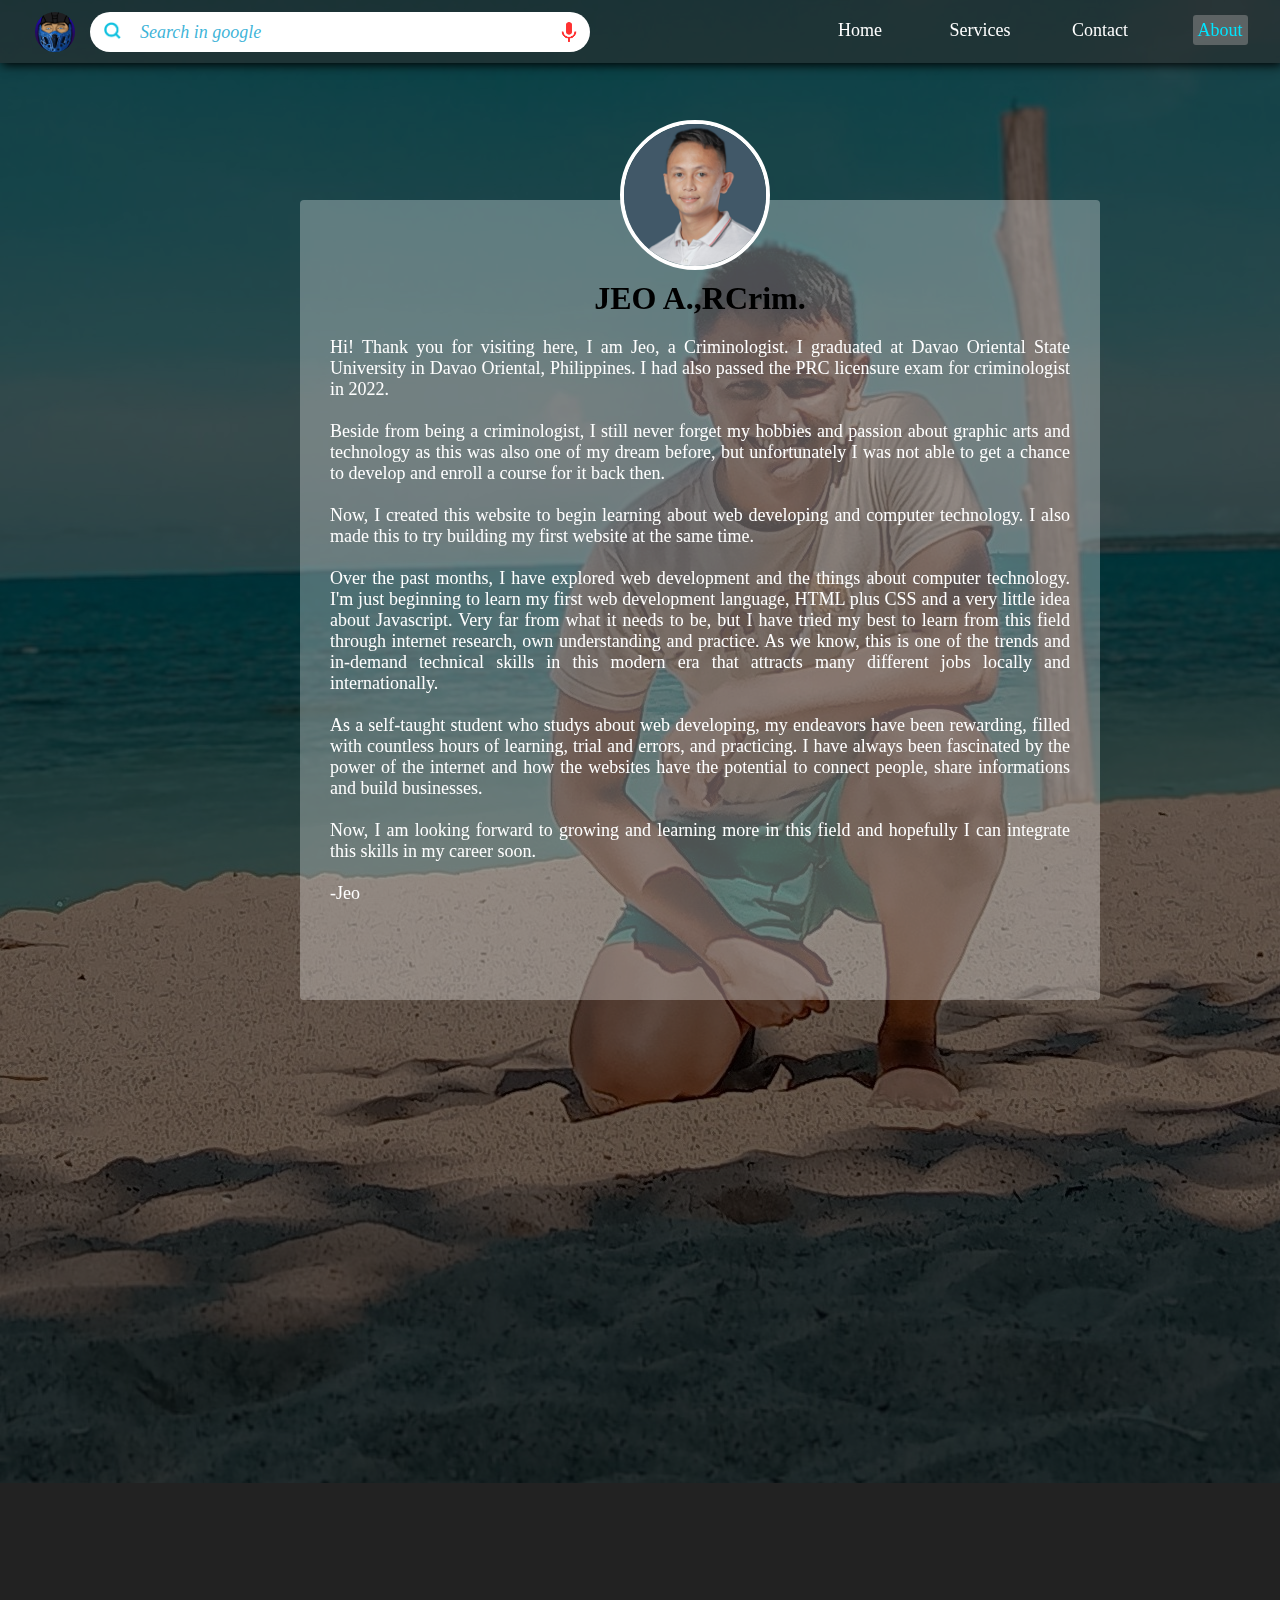
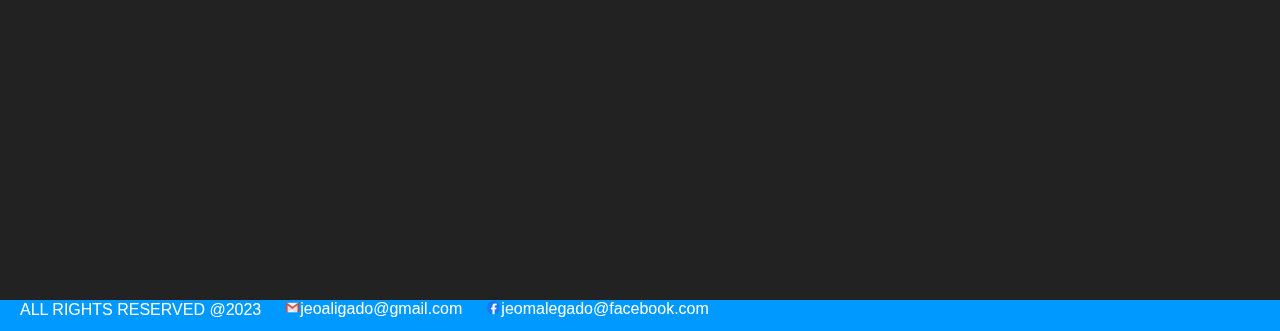
==== about.html @ e6e75213 "Update about.html" ====
<!DOCTYPE html>
<html lang="en-US">
  <head>
    <meta charset="UTF-8">
    <meta name="viewport" content="width=device-width, initial-scale=1.0">
    <link rel="shortcut icon" type="x-icon" href="images/image.jpg">
		<title>JTECH ABOUT ME</title>
		<link rel="stylesheet" href="home.css">
  </head>

  <body>

		<img src="images/life.jpg" class="life">

		<header>

			<nav class="menu-bar">
				<ul>
	
					<li><a href="index.html">Home</a></li>
	
					<li><a href="#">Services</a>
						<div class="sub-menu-1">
							<ul>
								<li><a href="services1.html">COMPUTER SOFTWARE</a></li>
								<li><a href="services2.html">GRAPHIC DESIGN</a></li>
							</ul>
						</div>
					</li>
	
					<li><a href="#">Contact</a>
						<div class="sub-menu-2">
							<ul>
								<li><a href="https://mail.google.com/mail/u/0/#inbox?compose=DmwnWrRpclWcKRrTxqCfWpdjZSNBJkvrHqzbWdTNhbMmDcPJSkVhptGjtJBCdbhfcXjclWbwxVpB" target="_blank" onclick="alert ('You are about to exit the site, Continue?')"><img src="images/gmail.png" class="gmail">Gmail</a></li>
								<li><a href="https://www.facebook.com/jeo.malegado" target="_blank" style="color: rgb(17, 17, 239); font-weight: 300;" onclick="alert ('You are about to exit the site, Continue?')"><img src="images/fb.png" class="fb">facebook</a></li>
							</ul>
						</div>
					</li>
	
					<li><a class="active" href="#">About</a></li>
	
				</ul>
	
			</nav>
	
			<div class="side-bar">

				<ul>
  
					<li><a href="index.html">Home</a></li>

					<li><a href="services1.html">COMPUTER SOFTWARE</a></li>
	
					<li><a href="services2.html">GRAPHIC DESIGN</a></li>
	
					<li><a class="active">About</a></li>

					<li><a href="https://mail.google.com/mail/u/0/#inbox?compose=DmwnWrRpclWcKRrTxqCfWpdjZSNBJkvrHqzbWdTNhbMmDcPJSkVhptGjtJBCdbhfcXjclWbwxVpB" target="_blank" onclick="alert ('You are about to exit the site, Continue?')" style="display: inline-flex;"><img src="images/gmail.png" class="gmail">Gmail</a></li>

					<li><a href="https://www.facebook.com/jeo.malegado" target="_blank" onclick="alert ('You are about to exit the site, Continue?')" style="display: inline-flex;"><img src="images/fb.png" class="fb">facebook<a></li>
	
				</ul>

				
			</div>
			<img src="images/menu.png" class="click">
		
			<img src="images/image.jpg" class="logo">
				
			<form action="https://www.google.com/search" method="get" id="search-form" target="_blank">
			<div>
				<input class="search-bar" name="q" type="text" placeholder="Search in google" id="search-input"></input>
				<button type="submit" class="search"><img src="images/search.png" class="search-icon"></button>			
			</div>
				<img src="images/voice.png" class="voice" onclick="startDictation()">
			</form>
	
		</header>

      <div class="body">

					<div class="about">
						<img src="images/jeo.jpg" class="jeo">
						<h1 class="nname">JEO A.,RCrim.</h1>
							<p class="about-me"> Hi! Thank you for visiting here, I am Jeo, a Criminologist. I graduated at Davao Oriental State University in Davao Oriental, Philippines. I had also passed the PRC licensure exam for criminologist in 2022.<br>
							<br>
							Beside from being a criminologist, I still never forget my hobbies and passion about graphic arts and technology as this was also one of my dream before, but unfortunately I was not able to get a chance to develop and enroll a course for it back then.<br>
							<br>
							Now, I created this website to begin learning about web developing and computer technology. I also made this to try building my first website at the same time.<br>
							<br>
							Over the past months, I have explored web development and the things about computer technology. I'm just beginning to learn my first web development language, HTML plus CSS and a very little idea about Javascript. Very far from what it needs to be, but I have tried my best to learn from this field through internet research, own understanding and practice. As we know, this is one of the trends and in-demand technical skills in this modern era that attracts many different jobs locally and internationally.<br>
							<br>
							As a self-taught student who studys about web developing, my endeavors have been rewarding, filled with countless hours of learning, trial and errors, and practicing. I have always been fascinated by the power of the internet and how the websites have the potential to connect people, share informations and build businesses.<br>
							<br> 
							Now, I am looking forward to growing and learning more in this field and hopefully I can integrate this skills in my career soon. 
							<br>
							<br>
							 -Jeo
							</p>
					</div>

			</div>

			<div class="footer3">
				<p>ALL RIGHTS RESERVED @2023</p> <p><img src="images/gmail.png" class="fimage">jeoaligado@gmail.com</p> <p><img src="images/fb.png" class="fimage">jeomalegado@facebook.com</p>
			</div>

  </body>

	<script src="voice.js"></script>
	<script src="sidebar.js"></script>
	<script src="calendar.js"></script>


</html>
---- home.css ----
*
{

    padding: 0;
    margin: 0;
    font-family: outfit, century gothic, normal;
    font-weight: lighter;
    box-sizing:border-box;
    text-decoration: none;
    list-style: none;
}

@keyframes slide {
    0% {
        transform: translateY(-100%);
    }
}


body {
    background: rgb(34, 34, 34);
    width: 100%;
    height: 100%;

}

.header {
    filter: brightness(75%);
    position: absolute;
    top: 0;
    width: 100%;
    z-index: -1;
}

.body {
    display: block;
    margin-top:0px;
    width: 100%;
    height: 100vh;
    animation: slide 1s ease;

}


.logo {
    position: fixed;
    top: 0;
    left: 0;
    width: 40px;
    border-radius: 24px;
    margin-left: 35px;
    margin-top: 12px;
    z-index: 3;
}

.logo:hover {
    box-shadow: 1px 1px 8px 3px rgb(255, 255, 255);
}


.menu {
    position: fixed;
    top: 0;
    right: 0;
    width: 25px;
    margin-right: 35px;
    margin-top: 19px;
    border-radius: 2px;
    z-index: 3;
}

.menu:hover {
    background-color: rgba(190, 189, 189, 0.5);
}

.menu-bar {
    position: fixed;
    display:flex;
    top: 0;
    width: 100%;
    background-color: rgba(44, 44, 44, 0.6);
    font-size: 18px;
    text-align: center;
    box-shadow: 2px 2px 10px black;
    z-index: 2;
}

.search-bar {
    position: fixed;
    top: 0;
    right: 0;
    left: 0;
    font-family:arial;
    font-size: 18px;
    color: black;
    margin-top:12px;
    margin-left:90px;
    padding-left: 50px;
    height: 40px;
    width: 500px;
    border-radius: 25px;
    border-width: 0px;
    outline: none;
    z-index: 3;
}

.search-bar:hover {
    background-color: rgb(246, 244, 243);
}

.search-bar::placeholder {
    color:rgba(7, 159, 206, 0.8);
    font-family: Outfit;
    font-weight: 300;
    font-style: italic;
    margin-left: 0px;
}

.search-icon {
    width: 20px;
    border-radius: 25px;
    top: 0;
    left: 0;
    background-color: transparent;

}

.search {
    position: fixed;
    top: 0;
    margin-top: 15px;
    margin-left: 95px;
    padding-top: 2px;
    width: 35px;
    height: 34px;
    background-color: transparent;
    border-radius: 18px;
    outline: none;
    border: none;
    text-align: center;
    font-size: 18px;
    cursor: pointer;
    z-index: 3;
}

.search:hover {
    background-color: rgba(190, 189, 189, 0.5)
}

.voice {
    width: 32px;
    padding: 5px;
    border-radius: 25px;
    position: fixed;
    margin-left: 553px;
    top: 0;
    margin-top: 16.2px;
    z-index: 3;

}

.voice:hover { 
    background-color: rgba(190, 189, 189, 0.5)

}

.menu-bar ul {
    float: left;
    display: inline-flex;
    list-style: none;
    margin-left: 800px;
    height: 63px;
}

.menu-bar ul li { 
    width: 120px;
    height: auto;
    margin-top: 15px;
    padding: 5px;
}

.menu-bar ul li a {
    text-decoration: none;
    color: white;
    font-size: 18px;
    font-weight: 200;
}

.menu-bar ul li a:hover {
    color:rgb(0, 229, 255);
    background-color: rgba(146, 146, 146, .5);
    padding: 5px;
    border-radius: 3px;
}

.menu-bar ul li .active {
    color:rgb(0, 229, 255);
    background-color: rgba(146, 146, 146, .5);
    padding: 5px;
    cursor: pointer;
    border-radius: 3px;
}

.gmail {
    width: 20px;
    border-radius: 5px;
}

.fb {
    width: 20px;
    border-radius: 5px;
}

.reminder {
    font-weight: 300;
    color: red;
    margin-left: 50px;
}

.sub-menu-1 ul {
    background-color: rgb(0, 153, 255);
    margin: 20px;
    box-sizing: border-box;
    border-radius: 2px;
    box-shadow: 2px 2px 8px black;
    font-weight:lighter;
    display: none;
}

.sub-menu-1 ul li{
    margin: 5px;
}

.sub-menu-1 ul li a{
    font-size: 14px;
}

.menu-bar ul li:hover .sub-menu-1 {
    display: block;
    position: absolute;
}

.menu-bar ul li:hover .sub-menu-1 ul {
    display: block;
    height: 90px;
    width: 210px;
}

.menu-bar ul li:hover .sub-menu-1 ul li {
    text-align: left;
    color: black;
    width: fit-content;
    font-weight: 300;
}

.sub-menu-2 ul {
    background-color: rgb(0, 153, 255);
    margin: 20px;
    box-sizing: border-box;
    border-radius: 2px;
    box-shadow: 2px 2px 8px black;
    font-weight:lighter;
    display: none;

}

.sub-menu-2 ul li{
    margin: 5px;
}

.sub-menu-2 ul li a{
    font-size: 14px;
}

.menu-bar ul li:hover .sub-menu-2 {
    display: block;
    position: absolute;
}

.menu-bar ul li:hover .sub-menu-2 ul {
    display: block;
    height: 90px;
    width: 120px;
}

.menu-bar ul li:hover .sub-menu-2 ul li {
    text-align: left;
    color: black;
    width: 120px;
    font-weight: 300;
}

.menu-bar ul li:hover .sub-menu-2 ul li a {
    display: inline-flex;
    margin: 0;
    padding-top: 0;

}

.first {
    display:block;
    width: fit-content;
    left: 0;
    right: 0;
    margin-top: 240px;
    margin-left: 40px;
    align-items: center;
}

.welcome-text {
    color: rgb(0, 243, 251);
    font-size: 40px;
    text-align: center;
    text-decoration: double;
    font-weight: 800;
    font-family: Outfit;
    animation: slide 1s ease;
    margin-top: 160px;
    margin-bottom: 50px;
    z-index: 1;
}


.ads {
    background-color: rgba(151, 148, 148, 0.3);
    height: 600px;
    width: 600px;
    border-radius: 4px;
    margin-left: 40px;
    margin-right: 10px;
    margin-top: 10px;
    margin-bottom: 10px;
}

.ads:hover {
    box-shadow: 2px 2px 11px;
}

.hi {
    color:white;
    font-size: 18px;
    margin-top: 50px;
    margin-bottom: 30px;
    margin-left: 30px;
    margin-right: 30px;
    text-align: justify;
    cursor: pointer;

}

.about {
    display: block;
    background-color: rgba(255, 255, 255, 0.3);
    height: 800px;
    width: 800px;
    border-radius: 4px;
    margin-left: 300px;
    margin-right: 10px;
    margin-top: 200px;
    margin-bottom: 200px;
    padding-bottom: 100px;
    text-align: justify;
}

.about:hover {
    box-shadow: 2px 2px 11px black;
}

.about-me {
    color:white;
    font-size: 18px;
    cursor: pointer;
    padding-top: 20px;
    padding-left: 30px;
    padding-right: 30px;
    padding-bottom: 50px;

}

.jeo {
    position: absolute;
    display: block;
    width:150px;
    border: solid rgb(255, 255, 255);
    border-width: 4px;
    border-radius: 75px;
    top: 120px;
    left: 620px;
    z-index: 1;

}

.life {
    position: fixed;
    filter: brightness(40%);
    z-index: -1;
    top: 0;
}

.crim {
    position: fixed;
    filter: brightness(40%);
    z-index: -1;
    top: 0;
}

.nname {
    text-align:center;
    padding-top: 80px;
    font-family: century gothic;
    font-weight: 600;
    color: rgb(0, 0, 0);
}


.tutorial1 {
    display: inline-block;
    width: 620px;
    height: 50px;
    color: rgb(255, 255, 255);
    background-color: rgb(16, 82, 223);
    text-align: center;
    font-size: 20px;
    font-family: agency fb;
    padding: 10px;
    border-radius: 5px;
    border: none;
    margin: 10px;
    box-shadow: 5px 5px 10px black;
    z-index: 2;
    cursor: pointer;
}


.tutorial2 {
    display: inline-block;
    width: 620px;
    height: 50px;
    color: rgb(255, 255, 255);
    background-color: rgb(0, 243, 251);
    text-align: center;
    font-size: 20px;
    font-family: agency fb;
    padding: 10px;
    border-radius: 5px;
    border: none;
    margin: 10px;
    box-shadow: 5px 5px 10px black;
    z-index: 2;
    cursor: pointer;
}

.tutorial1:hover {
    background-color: rgb(206, 235, 255);
    color: black;
    border-style: solid;
    border-width: 2px;
    border-color: rgb(16, 82, 223);
    font-weight: bold;
}

.tutorial2:hover {
    background-color: rgb(206, 235, 255);
    color: black;
    border-style: solid;
    border-width: 2px;
    border-color: rgb(0, 153, 255);
    font-weight: bold;
}

.csr {
    width: 500px;
    height: 50px;
    color: rgb(49, 49, 49);
    background-color: rgb(7, 159, 206);
    text-align: center;
    font-size: 20px;
    font-family: agency fb;
    padding: 10px;
    border-radius: 5px;
    border: none;
    margin-left: 200px;
    margin-top: 10px;
    box-shadow: 5px 5px 10px;
    cursor:text;
}

.csr:hover {
    font-weight: bold;
}

input[type=radio]{
    display: none;  
}


.graphic {
    width: 500px;
    height: 50px;
    color: rgb(49, 49, 49);
    background-color: rgb(7, 159, 206);
    text-align: center;
    font-size: 20px;
    font-family: agency fb;
    padding: 10px;
    border-radius: 5px;
    border: none;
    margin-left: 200px;
    margin-top: 10px;
    box-shadow: 5px 5px 10px;
    cursor:text;
}

.graphic:hover {
    font-weight: bold;
}

.victor {
    width: 200px;
    margin-top: 10px;
    margin-left: 200px;
    border-radius: 5px;
}

.accordion {
    margin-left:150px;
    width: 600px;
    margin-bottom: 100px;
}

.accordion li{
    list-style: none;
    width: 600px;
    margin: 20px;
    padding: 10px;
    background-color: rgb(7, 159, 206);
    font-size:large;
    border-radius: 5px;
    overflow: hidden;
    transform: slide 1s ease;
    box-shadow: 5px 5px 5px black;
}


.me {
    width: 200px;
    margin-left: 20px;
    border-radius: 10px;
    box-shadow: 5px 5px 5px black;
}

.accordion li label {
    display: flex;
    align-items: center ;
    padding: 10px;
    color: white;
    font-size: 20px;
    font-weight: 400;
    overflow: hidden;
    cursor:pointer;
}

label::before {
    content:'+';
    margin-right: 10px;
    font-size: 23px;

}


.polo {
    width: 300px;
    border-radius: 5px;
    margin-left: 100px;
    
}

.jersey {
    width: 300px;
    border-radius: 5px;
    margin-left: 100px;
}
.info {
    font-size: 18px;
}

.accordion .content {
    color: white;
    padding: 0 10px;
    line-height: 26px;
    max-height: 0;
    overflow: hidden;
    font-weight: 400;
    transition: max-height, padding 0.8s;
}

.accordion input[type=radio]:checked + label + .content {
    max-height: fit-content;
    padding: 10px 10px 10px;
    overflow: hidden;

}

.accordion input[type=radio]:checked + label::before{
    content: '-';
}

.form {
    background: rgba(16, 82, 223,0.3);
    font-family: outfit;
    font-size: 20px;
    color:white;
    display: flex;
    width: 500px;
    height: 350px;
    align-items: center;
    margin-left: 30px;
    margin-top: 20px;
    border-radius: 10px;
    align-items: center;

  }
  
  .input1 {
    background: none;
    font-size: 18px;
    color:white;
    font-weight: 300;
    border: solid white;
    border-width: 1px;
    outline: none;
    padding: 10px;
    height: 40px;
    width: 300px;
    margin-top: 20px;
    margin-left: 100px;
    border-radius: 20px;
  }

  .input1::placeholder {
    color: black;
}

  .input2 {
    background: none;
    font-size: 18px;
    color:white;
    font-weight: 300;
    border: solid white;
    border-width: 1px;
    outline: none;
    padding: 10px;
    height: 40px;
    width: 300px;
    font-size: 18px;
    margin-top: 10px;
    margin-left: 100px;
    border-radius: 20px;
  }
  
  .input2::placeholder {
    color: black;
}

  .input3 {
    background: none;
    font-size: 18px;
    color:white;
    font-weight: 300;
    border: solid white;
    border-width: 1px;
    outline: none;
    padding: 10px;
    height: 40px;
    width: 300px;
    font-size: 18px;
    margin-top: 10px;
    margin-left: 100px;
    border-radius: 20px;
  }
  
  .input3::placeholder {
    color: black;
}

  .input4 {
    background: none;
    font-size: 18px;
    color:white;
    font-weight: 300;
    border: solid white;
    border-width: 1px;
    outline: none;
    padding: 10px;
    height: 50px;
    width: 300px;
    font-size: 18px;
    margin-top: 10px;
    margin-left: 100px;
    border-radius: 10px;
  }

  .input4::placeholder {
    color: black;
}

  .button {
    background: rgb(1, 32, 97);
    font-size: 18px;
    color: white;
    font-weight: 300;
    border:none;
    outline: none;
    height: 40px;
    width: 100px;
    cursor: pointer;
    margin-top: 10px;
    margin-left: 100px;
    border: none;
    border-radius: 21px;
    box-shadow: 5px 5px 5px black;
  }
  
.input1::placeholder {
    color: black;
}

.third {
    margin-bottom: 500px;
}

.socmed {
    display: inline-flex;
    position: absolute;
    bottom: 0;
    font-size: 20px;
    margin-bottom: 20px;
    margin-left: 150px;
    height: fit-content;

}

.socmed p {
    color: white;
    font-family: outfit;
    font-weight: 500;
    margin-left: 50px;
}

.socmed2 {
    display: inline-flex;
    position: absolute;
    font-size: 20px;
    margin-left: 50px;
    color: white;

}

.socmed3 {
    display: none;
}

.socmed3 p{
    display: none;
}

p .fbimage {
    width: 30px;
    height: 30px;
} 

p .gimage {
    width: 30px;
    height: 30px;
} 


.footer1 {
    position: static;
    margin-top: 400px;
    background-color: rgb(0, 153, 255);
    width: 100%;
    color: white;
    z-index: 3;
}

.footer2 {
    position: static;
    margin-top: 600px;
    background-color: rgb(0, 153, 255);
    width: 100%;
    color: white;
    z-index: 3;
}

.footer3 {
    position: static;
    margin-top: 800px;
    background-color: rgb(0, 153, 255);
    width: 100%;
    color: white;
    z-index: 3;
}

.footer1 p {
    height: 30px;
    font-family: arial;
    display: inline-flex;
    margin-left: 20px;
}

.footer2 p {
    height: 30px;
    font-family: arial;
    display: inline-flex;
    margin-left: 20px;
}

.footer3 p {
    height: 30px;
    font-family: arial;
    display: inline-flex;
    margin-left: 20px;
}

.fimage {
    width: 15px;
    height: 15px;
}

.date {
    position: static;
    top: 0;
    margin-left: 950px;
    margin-top: 30px;
    width: 300px;
    height: 300px;
    background-color: white;
    display: block;
    align-items: center;
    color: black;
    border-radius: 10px;
    box-shadow: 1px 1px 11px;
    z-index:1;

}

.top, .down {
    width: 100%;
    display: flex;
    align-items: center;
    justify-content: center;

}

.top {
    height: 100%;
    background-color: rgb(8, 255, 33);
    border-top-left-radius: 10px;
    border-top-right-radius: 10px;
}

.down {
    height: 100%;
    font-size: 40px;

}

.click {
    display: none;
    width: 30px;
    position: fixed;
    top: 0;
    right: 0;
    margin-top: 16px;
    margin-right: 15px;
    cursor: pointer;
    border-radius: 5px;
    z-index: 3;
    
}

.click:hover {
    background-color: rgba(190, 189, 189, 0.5)
}


.side-bar {
    display: flex;
    flex-direction: column;
    width: 180px;
    height: 100%;
    margin-top: 63px;
    background-color: rgba(129, 127, 127, 0.5);
    color: white;
    padding: 20px;
    position: fixed;
    top: 0;
    right: -185px;
    z-index: 2;
    transition: right 0.5s ease-in-out;
  }

  .side-bar ul {
    text-align: center;
  }

  .side-bar ul li {
    list-style: none;
    text-align: center;
    box-sizing: border-box;
    background-color: rgb(0, 94, 255);
    padding: 5px;
    margin: 5px;
    border-radius: 5px;
  }

  .side-bar ul li:hover {
    box-shadow: 1px 1px 12px rgb(0, 0, 0);
    background-color: rgb(1, 67, 180);

}

  .side-bar ul li a {
    display: block;
    list-style: none;
    text-decoration: none;
    color: white;
    margin-top: 5px;
    margin-bottom: 5px;
    margin-left: 10px;
    margin-right: 10px;
    font-size: 16px;

  }

  .side-bar ul li .active {
    background: none;
  }




@media screen and (max-width:800px) {

@keyframes slide {
    0% {
        transform: translateY(-100%);
    }
}

*
{

    padding: 0;
    margin: 0;
    font-family: outfi;
    font-weight: lighter;
    box-sizing:border-box;
    text-decoration: none;
    list-style: none;
}

body {
    background-color: rgb(34, 34, 34);
    background-size: cover;
    color: white;
    max-width: 100%;
    max-height: 100%

}

.body {
    top: 0;
    margin-top: 90px;
    margin-bottom: 0px;
    width: 100%;
    height: 100vh;
    animation: slide 1s ease;

}

.logo {
    position: fixed;
    top: 0;
    left: 0;
    width: 30px;
    border-radius: 16px;
    margin-left: 8px;
    margin-top: 14px;
    z-index: 3;
}

.logo:hover {
    box-shadow: 1px 1px 8px 3px rgb(255, 255, 255);
}


.menu {
    position: fixed;
    top: 0;
    right: 0;
    right: 0;
    width: 25px;
    margin-right: 35px;
    margin-top: 19px;
    border-radius: 2px;
    z-index: 3;
}

.menu:hover {
    background-color: rgba(0, 0, 0, 0.5);
}

.menu-bar {
    top: 0;
    height: 60px;
    position: fixed;
    display:flex;
    width:100%;
    background-color: rgba(44, 44, 44, 0.6);
    font-size: 18px;
    text-align: center;
    box-shadow: 2px 2px 10px black;
    z-index: 3;
}

.search-bar {
    position: fixed;
    top: 0;
    right: 0;
    left: 0;
    font-family:arial;
    font-size: 16px;
    color: black;
    margin-top:12px;
    margin-left:45px;
    padding-left: 30px;
    height: 35px;
    width: 170px;
    border-radius: 25px;
    border-width: 0px;
    outline: none;
    transform: width(100px);
    z-index: 3;
}

.search-bar:hover {
    background-color: rgb(246, 244, 243);
}

.search-bar::placeholder {
    color:rgba(7, 159, 206, 0.8);
    font-family: Outfit;
    font-weight: 300;
    font-style: italic;
    font-size: 16px;
    margin-left: 0px;
}

.search-icon {
    width: 20px;
    border-radius: 25px;
    top: 0;
    left: 0;
    background-color: transparent;

}

.search {
    position: fixed;
    top: 0;
    margin-top: 12.5px;
    margin-left: 48px;
    padding-top: 2px;
    width: 32px;
    background-color: transparent;
    border-radius: 25px;
    outline: none;
    border: none;
    text-align: center;
    font-size: 18px;
    cursor: pointer;
    z-index: 3;
}

.search:hover {
    background-color: rgba(190, 189, 189, 0.5)
}

.voice {
    width: 32px;
    padding: 5px;
    border-radius: 25px;
    position: fixed;
    margin-left: 220px;
    top: 0;
    margin-top: 14.2px;
    z-index: 3;

}

.voice:hover { 
    background-color: rgba(190, 189, 189, 0.5)

}

.menu-bar ul {
    float: left;
    list-style: none;
    margin-left: 120px;
    height: 63px;
}

.menu-bar ul li { 
    width: 20px;
    height:auto;
    margin: 10px;
    padding: 10px;
}

.menu-bar ul li a {
    display: none;
}

.menu-bar ul li a:hover {
    color:rgb(0, 229, 255);
    background-color: rgba(146, 146, 146, .5);
    padding: 5px;
    border-radius: 3px;
}

li .active {
    font-weight: 300;
    font-size: 16px;
    background: none;
    color: rgba(128, 128, 128, .5 );
    padding:5px;
    border-radius: 3px;
}

.gmail {
    width: 20px;
    border-radius: 5px;
}

.fb {
    width: 20px;
    border-radius: 5px;
}


.header {
    filter: brightness(75%);
    position: absolute;
    top: 0;
    right: 0;
    height: 300px;
    z-index: -1;
}

.welcome-text {
    color: rgb(0, 243, 251);
    font-size: 20px;
    text-align: center;
    text-decoration: double;
    font-weight: 800;
    font-family: century gothic;
    animation: slide 1s ease;
    top: 0;
    margin-top: 60px;
    margin-bottom: 0px;
    z-index: 1;
}


.about {
    display: block;
    background-color: rgba(255, 255, 255, 0.3);
    height: 1300px;
    border-radius: 4px;
    left: 0;
    right: 0;
    margin-left: 10px;
    margin-right: 10px;
    margin-top: 200px;
    margin-bottom: 100px;
    padding-bottom: 100px;
    text-align: justify;
}

.about:hover {
    box-shadow: 2px 2px 11px black;
}

.about-me {
    color:white;
    font-size: 14px;
    cursor: pointer;
    padding-top: 30px;
    padding-left: 30px;
    padding-right: 30px;
    padding-bottom: 50px;

}

.jeo {
    position: absolute;
    display: block;
    width:90px;
    border: solid rgb(255, 255, 255);
    border-width: 4px;
    border-radius: 45px;
    top: 150px;
    left: 50px;
    z-index: 1;

}

.life {
    position: fixed;
    filter: brightness(40%);
    z-index: -1;
    top: 0;
}

.life {
    position: fixed;
    filter: brightness(35%);
    z-index: -1;
    top: 0;
}

.nname {
    text-align:center;
    padding-top: 50px;
    font-family: outfit;
    font-size: 16px;
    font-weight: 600;
    color: rgb(0, 0, 0);
}



.first {
    display:block;
    left: 0;
    right: 0;
    margin: 10px auto;
    margin-top: 100px;
    align-items: center;
}


.tutorial1 {
    width: 120px;
    height: 50px;
    color: rgb(255, 255, 255);
    background-color: rgb(16, 82, 223);
    text-align: center;
    font-size: 12px;
    font-family: Outfit;
    font-weight: 300;
    padding: 10px;
    border-radius: 5px;
    border: none;
    margin: 5px;
    box-shadow: 5px 5px 10px black;
    cursor: pointer;
    z-index: 2;
}

.tutorial2 {
    width: 120px;
    height: 50px;
    color: rgb(255, 255, 255);
    background-color: rgb(0, 243, 251);
    text-align: center;
    font-size: 12px;
    font-family: Outfit;
    font-weight: 300;
    padding: 10px;
    border-radius: 5px;
    border: none;
    margin: 5px;
    box-shadow: 5px 5px 10px black;
    cursor: pointer;
    z-index: 2;
}

.tutorial1:hover {
    background-color: rgb(206, 235, 255);
    color: black;
    border-style: solid;
    border-width: 2px;
    border-color: rgb(16, 82, 223);
}

.tutorial2:hover {
    background-color: rgb(206, 235, 255);
    color: black;
    border-style: solid;
    border-width: 2px;
    border-color: rgb(0, 153, 255);
}


.csr {
    width: 500px;
    height: 50px;
    color: rgb(49, 49, 49);
    background-color: rgb(7, 159, 206);
    text-align: center;
    font-size: 20px;
    font-family: agency fb;
    padding: 10px;
    border-radius: 5px;
    border: none;
    margin-left: 200px;
    margin-top: 10px;
    box-shadow: 5px 5px 10px;
    cursor:text;
}

.csr:hover {
    font-weight: bold;
}

input[type=radio]{
    display: none;  
}


.graphic {
    width: 500px;
    height: 50px;
    color: rgb(49, 49, 49);
    background-color: rgb(7, 159, 206);
    text-align: center;
    font-size: 20px;
    font-family: agency fb;
    padding: 10px;
    border-radius: 5px;
    border: none;
    margin-left: 200px;
    margin-top: 10px;
    box-shadow: 5px 5px 10px;
    cursor:text;
}

.graphic:hover {
    font-weight: bold;
}

.victor {
    width: 200px;
    margin-top: 10px;
    margin-left: 200px;
    border-radius: 5px;
}

.accordion {
    margin-left:20px;
    width: 210px;
}

.accordion li{
    list-style: none;
    width: 215px;
    margin: 20px;
    padding: 10px;
    background-color: rgb(7, 159, 206);
    font-size:large;
    border-radius: 5px;
    overflow: hidden;
    box-shadow: 5px 5px 5px black;
}


.me {
    width: 100px;
    margin-left: 10px;
    border-radius: 10px;
    box-shadow: 5px 5px 5px black;
}

.accordion li label {
    display: flex;
    align-items: center ;
    padding: 10px;
    color: white;
    font-size: 18px;
    font-weight: 400;
    overflow: hidden;
    cursor:pointer;
}

label::before {
    content:'+';
    margin-right: 10px;
    font-size: 23px;

}


.polo {
    width: 100px;
    border-radius: 5px;
    margin-left: 10px;
    
}

.jersey {
    width: 100px;
    border-radius: 5px;
    margin-left: 10px;
}
.info {
    font-size: 18px;
}

.accordion .content {
    color: white;
    padding: 0 10px;
    line-height: 26px;
    max-height: 0;
    overflow: hidden;
    font-weight: 400;
    transform: max-height 0.5s;
}

.accordion input[type=radio]:checked + label + .content {
    max-height: fit-content;
    padding: 10px 10px 10px;
    overflow: hidden;

}

.accordion input[type=radio]:checked + label::before{
    content: '-';
}

.form {
    background: rgba(16, 82, 223,0.3);
    font-family: outfit;
    font-size: 18px;
    color:white;
    display: flex;
    width: 155px;
    height: 350px;
    align-items: center;
    margin-left: 5px;
    margin-top: 10px;
    border-radius: 10px;
    align-items: center;

  }
  
  .input1 {
    background: none;
    font-size: 16px;
    color:white;
    font-weight: 300;
    border: solid white;
    border-width: 1px;
    outline: none;
    padding: 10px;
    height: 40px;
    width: 130px;
    margin-top: 20px;
    margin-left: 10px;
    border-radius: 20px;
  }

  .input1::placeholder {
    color: black;
}

  .input2 {
    background: none;
    font-size: 16px;
    color:white;
    font-weight: 300;
    border: solid white;
    border-width: 1px;
    outline: none;
    padding: 10px;
    height: 40px;
    width: 130px;
    font-size: 18px;
    margin-top: 10px;
    margin-left: 10px;
    border-radius: 20px;
  }
  
  .input2::placeholder {
    color: black;
}

  .input3 {
    background: none;
    font-size: 16px;
    color:white;
    font-weight: 300;
    border: solid white;
    border-width: 1px;
    outline: none;
    padding: 10px;
    height: 40px;
    width: 130px;
    font-size: 18px;
    margin-top: 10px;
    margin-left: 10px;
    border-radius: 20px;
  }
  
  .input3::placeholder {
    color: black;
}

  .input4 {
    background: none;
    font-size: 16px;
    color:white;
    font-weight: 300;
    border: solid white;
    border-width: 1px;
    outline: none;
    padding: 10px;
    height: 50px;
    width: 130px;
    font-size: 18px;
    margin-top: 10px;
    margin-left: 10px;
    border-radius: 10px;
  }

  .input4::placeholder {
    color: black;
}

  .button {
    background: rgb(1, 32, 97);
    font-size: 16px;
    color: white;
    font-weight: 300;
    border:none;
    outline: none;
    height: 35px;
    width: 80px;
    cursor: pointer;
    margin-top: 10px;
    margin-left: 10px;
    border: none;
    border-radius: 21px;
    box-shadow: 5px 5px 10px black;
  }
  
.input1::placeholder {
    color: black;
}

.third {
    margin-bottom: 100px;
}

.fimage {
    width: 15px;
    height: 15px;
}

.date {
    margin-left: 10px;
    margin-right: 10px;
    margin-top: 430px;
    width: auto;
    top: 0;
    left: 0;
    right: 0;
    height: 280px;
    background-color: white;
    display: flex;
    position: absolute;
    align-items: center;
    color: black;
    border-radius: 10px;
    box-shadow: 1px 1px 11px;
    z-index: -1;

}

.socmed {
    display: inline-block;
    position: absolute;
    top: 0;
    left: 0;
    right: 0;
    font-size: x-small;
    margin-top: 380px;
    margin-left: 10px;
    margin-right: 10px;
    background-color: rgba(123, 123, 123, 0.6);
    border-radius: 3px;

}

.socmed p{
    display: flex;
    flex-direction: row;
    color: white;
    font-family: outfit;
    font-weight: 400;
    margin-left: 10px;
    height: fit-content;
}

p .fbimage {
    width: 15px;
    height: 15px;
} 

p .gimage {
    width: 15px;
    height: 15px;
} 

.socmed2 {
    display: inline-flex;
    position: absolute;
    font-size: x-small;
    left: 0;
    right:0;
    margin-left: 10px;
    margin-right: 10px;
    line-height: 10px;
    margin-top: 285px;
    top: 0;
    color: white;

}

.socmed3 {
    display: inline-flex;
    position: absolute;
    font-size: 14px;
    top: 0;
    left: 0;
    right:0;
    margin-left: 10px;
    margin-right: 10px;
    margin-top: 305px;
    height: 70px;
    color: white;
    background-color: rgba(123, 123, 123, 0.6);
    border-radius: 3px;

}

.socmed3 p{
    margin: 10px auto;
    left: 0;
    right: 0;
    font-weight: 400;

}


.click {
    display: flex;
    width: 30px;
    position: fixed;
    top: 0;
    left: 0;
    margin-left: 290px;
    margin-top: 16px;
    cursor: pointer;
    border-radius: 5px;
    z-index: 3;
    
}

.click:hover {
    background-color: rgba(190, 189, 189, 0.5)
}


.side-bar {
    display: flex;
    flex-direction: column;
    width:125px;
    height: 100%;
    margin-top: 60px;
    background-color: white;
    color: white;
    padding: 5px;
    position: fixed;
    top: 0;
    right: -125px;
    transition: right 0.5s ease-in-out;
    z-index: 2;
  }

  .side-bar ul {
    text-align: center;
  }

  .side-bar ul li {
    display: flex;
    flex-direction: column;
    list-style: none;
    text-align: center;
    box-sizing: border-box;
    background-color: transparent;
    border-radius: 0px;
    border-bottom: solid rgb(0, 136, 255);
    border-width: 1.5px;
    height: fit-content;
    margin: 0;
  }

  .side-bar ul li:hover {
    box-shadow: 1px 1px 10px rgb(0, 0, 0);
    background-color: rgb(0, 243, 251);
    border-width: 0;

}

.side-bar ul li a {
    display: inline-block;
    list-style: none;
    text-decoration: none;
    text-align: center;
    color: rgb(0, 0, 0);
    margin-top: 5px;
    font-size: 16px;
    font-weight: 400;

  }

  .side-bar ul li .active {
    font-weight: 500;
  }

  .footer1 {
    position: static;
    margin-top: 200px;
    background-color: rgb(0, 153, 255);
    width: 100%;
    color: white;
    z-index: 3;
    display: block;
}

.footer2 {
    position: static;
    margin-top: 500px;
    background-color: rgb(0, 153, 255);
    width: 100%;
    color: white;
    z-index: 3;
    display: block;
}

.footer3 {
    position: static;
    margin-top: 900px;
    background-color: rgb(0, 153, 255);
    width: 100%;
    color: white;
    z-index: 3;
    display: block;
}

.footer1 p {
    height: 30px;
    font-size: 16px;
    font-family: arial;
    text-align: left;
    margin-left: 5px;
}

.footer2 p {
    height: 30px;
    font-size: 16px;
    font-family: arial;
    text-align: left;
    margin-left: 5px;
}

.footer3 p {
    height: 30px;
    font-size: 16px;
    font-family: arial;
    text-align: left;
    margin-left: 5px;
}

}
*
{

    padding: 0;
    margin: 0;
    font-family: outfit;
    font-weight: lighter;
    box-sizing:border-box;
    text-decoration: none;
    list-style: none;
}

@keyframes slide {
    0% {
        transform: translateY(-100%);
    }
}


body {
    background: rgb(34, 34, 34);
    width: 100%;
    height: 100%;

}

.header {
    filter: brightness(75%);
    position: absolute;
    top: 0;
    width: 100%;
    z-index: -1;
}

.body {
    display: block;
    margin-top:0px;
    width: 100%;
    height: 100vh;
    animation: slide 1s ease;

}


.logo {
    position: fixed;
    top: 0;
    left: 0;
    width: 40px;
    border-radius: 24px;
    margin-left: 35px;
    margin-top: 12px;
    z-index: 3;
}

.logo:hover {
    box-shadow: 1px 1px 8px 3px rgb(255, 255, 255);
}


.menu {
    position: fixed;
    top: 0;
    right: 0;
    width: 25px;
    margin-right: 35px;
    margin-top: 19px;
    border-radius: 2px;
    z-index: 3;
}

.menu:hover {
    background-color: rgba(190, 189, 189, 0.5);
}

.menu-bar {
    position: fixed;
    display:flex;
    top: 0;
    width: 100%;
    background-color: rgba(44, 44, 44, 0.6);
    font-size: 18px;
    text-align: center;
    box-shadow: 2px 2px 10px black;
    z-index: 2;
}

.search-bar {
    position: fixed;
    top: 0;
    right: 0;
    left: 0;
    font-family:arial;
    font-size: 18px;
    color: black;
    margin-top:12px;
    margin-left:90px;
    padding-left: 50px;
    height: 40px;
    width: 500px;
    border-radius: 25px;
    border-width: 0px;
    outline: none;
    z-index: 3;
}

.search-bar:hover {
    background-color: rgb(246, 244, 243);
}

.search-bar::placeholder {
    color:rgba(7, 159, 206, 0.8);
    font-family: Outfit;
    font-weight: 300;
    font-style: italic;
    margin-left: 0px;
}

.search-icon {
    width: 20px;
    border-radius: 25px;
    top: 0;
    left: 0;
    background-color: transparent;

}

.search {
    position: fixed;
    top: 0;
    margin-top: 15px;
    margin-left: 95px;
    padding-top: 2px;
    width: 35px;
    height: 34px;
    background-color: transparent;
    border-radius: 18px;
    outline: none;
    border: none;
    text-align: center;
    font-size: 18px;
    cursor: pointer;
    z-index: 3;
}

.search:hover {
    background-color: rgba(190, 189, 189, 0.5)
}

.voice {
    width: 32px;
    padding: 5px;
    border-radius: 25px;
    position: fixed;
    margin-left: 553px;
    top: 0;
    margin-top: 16.2px;
    z-index: 3;

}

.voice:hover { 
    background-color: rgba(190, 189, 189, 0.5)

}

.menu-bar ul {
    float: left;
    display: inline-flex;
    list-style: none;
    margin-left: 800px;
    height: 63px;
}

.menu-bar ul li { 
    width: 120px;
    height: auto;
    margin-top: 15px;
    padding: 5px;
}

.menu-bar ul li a {
    text-decoration: none;
    color: white;
    font-size: 18px;
    font-weight: 200;
}

.menu-bar ul li a:hover {
    color:rgb(0, 229, 255);
    background-color: rgba(146, 146, 146, .5);
    padding: 5px;
    border-radius: 3px;
}

.menu-bar ul li .active {
    color:rgb(0, 229, 255);
    background-color: rgba(146, 146, 146, .5);
    padding: 5px;
    cursor: pointer;
    border-radius: 3px;
}

.gmail {
    width: 20px;
    border-radius: 5px;
}

.fb {
    width: 20px;
    border-radius: 5px;
}

.reminder {
    font-weight: 300;
    color: red;
    margin-left: 50px;
}

.sub-menu-1 ul {
    background-color: rgb(0, 153, 255);
    margin: 20px;
    box-sizing: border-box;
    border-radius: 2px;
    box-shadow: 2px 2px 8px black;
    font-weight:lighter;
    display: none;
}

.sub-menu-1 ul li{
    margin: 5px;
}

.sub-menu-1 ul li a{
    font-size: 14px;
}

.menu-bar ul li:hover .sub-menu-1 {
    display: block;
    position: absolute;
}

.menu-bar ul li:hover .sub-menu-1 ul {
    display: block;
    height: 90px;
    width: 210px;
}

.menu-bar ul li:hover .sub-menu-1 ul li {
    text-align: left;
    color: black;
    width: fit-content;
    font-weight: 300;
}

.sub-menu-2 ul {
    background-color: rgb(0, 153, 255);
    margin: 20px;
    box-sizing: border-box;
    border-radius: 2px;
    box-shadow: 2px 2px 8px black;
    font-weight:lighter;
    display: none;

}

.sub-menu-2 ul li{
    margin: 5px;
}

.sub-menu-2 ul li a{
    font-size: 14px;
}

.menu-bar ul li:hover .sub-menu-2 {
    display: block;
    position: absolute;
}

.menu-bar ul li:hover .sub-menu-2 ul {
    display: block;
    height: 90px;
    width: 120px;
}

.menu-bar ul li:hover .sub-menu-2 ul li {
    text-align: left;
    color: black;
    width: 120px;
    font-weight: 300;
}

.menu-bar ul li:hover .sub-menu-2 ul li a {
    display: inline-flex;
    margin: 0;
    padding-top: 0;

}

.first {
    display:block;
    width: fit-content;
    left: 0;
    right: 0;
    margin-top: 240px;
    margin-left: 40px;
    align-items: center;
}

.welcome-text {
    color: rgb(0, 243, 251);
    font-size: 40px;
    text-align: center;
    text-decoration: double;
    font-weight: 800;
    font-family: Outfit;
    animation: slide 1s ease;
    margin-top: 160px;
    margin-bottom: 50px;
    z-index: 1;
}


.ads {
    background-color: rgba(151, 148, 148, 0.3);
    height: 600px;
    width: 600px;
    border-radius: 4px;
    margin-left: 40px;
    margin-right: 10px;
    margin-top: 10px;
    margin-bottom: 10px;
}

.ads:hover {
    box-shadow: 2px 2px 11px;
}

.hi {
    color:white;
    font-size: 18px;
    margin-top: 50px;
    margin-bottom: 30px;
    margin-left: 30px;
    margin-right: 30px;
    text-align: justify;
    cursor: pointer;

}

.about {
    display: block;
    background-color: rgba(255, 255, 255, 0.3);
    height: 800px;
    width: 800px;
    border-radius: 4px;
    margin-left: 300px;
    margin-right: 10px;
    margin-top: 200px;
    margin-bottom: 200px;
    padding-bottom: 100px;
    text-align: justify;
}

.about:hover {
    box-shadow: 2px 2px 11px black;
}

.about-me {
    color:white;
    font-size: 18px;
    cursor: pointer;
    padding-top: 20px;
    padding-left: 30px;
    padding-right: 30px;
    padding-bottom: 50px;

}

.jeo {
    position: absolute;
    display: block;
    width:150px;
    border: solid rgb(255, 255, 255);
    border-width: 4px;
    border-radius: 75px;
    top: 120px;
    left: 620px;
    z-index: 1;

}

.life {
    position: fixed;
    filter: brightness(40%);
    z-index: -1;
    top: 0;
}

.crim {
    position: fixed;
    filter: brightness(40%);
    z-index: -1;
    top: 0;
}

.nname {
    text-align:center;
    padding-top: 80px;
    font-family: century gothic;
    font-weight: 600;
    color: rgb(0, 0, 0);
}


.tutorial1 {
    display: inline-block;
    width: 620px;
    height: 50px;
    color: rgb(255, 255, 255);
    background-color: rgb(16, 82, 223);
    text-align: center;
    font-size: 20px;
    font-family: agency fb;
    padding: 10px;
    border-radius: 5px;
    border: none;
    margin: 10px;
    box-shadow: 5px 5px 10px black;
    z-index: 2;
    cursor: pointer;
}


.tutorial2 {
    display: inline-block;
    width: 620px;
    height: 50px;
    color: rgb(255, 255, 255);
    background-color: rgb(0, 243, 251);
    text-align: center;
    font-size: 20px;
    font-family: agency fb;
    padding: 10px;
    border-radius: 5px;
    border: none;
    margin: 10px;
    box-shadow: 5px 5px 10px black;
    z-index: 2;
    cursor: pointer;
}

.tutorial1:hover {
    background-color: rgb(206, 235, 255);
    color: black;
    border-style: solid;
    border-width: 2px;
    border-color: rgb(16, 82, 223);
    font-weight: bold;
}

.tutorial2:hover {
    background-color: rgb(206, 235, 255);
    color: black;
    border-style: solid;
    border-width: 2px;
    border-color: rgb(0, 153, 255);
    font-weight: bold;
}

.csr {
    width: 500px;
    height: 50px;
    color: rgb(49, 49, 49);
    background-color: rgb(7, 159, 206);
    text-align: center;
    font-size: 20px;
    font-family: agency fb;
    padding: 10px;
    border-radius: 5px;
    border: none;
    margin-left: 200px;
    margin-top: 10px;
    box-shadow: 5px 5px 10px;
    cursor:text;
}

.csr:hover {
    font-weight: bold;
}

input[type=radio]{
    display: none;  
}


.graphic {
    width: 500px;
    height: 50px;
    color: rgb(49, 49, 49);
    background-color: rgb(7, 159, 206);
    text-align: center;
    font-size: 20px;
    font-family: agency fb;
    padding: 10px;
    border-radius: 5px;
    border: none;
    margin-left: 200px;
    margin-top: 10px;
    box-shadow: 5px 5px 10px;
    cursor:text;
}

.graphic:hover {
    font-weight: bold;
}

.victor {
    width: 200px;
    margin-top: 10px;
    margin-left: 200px;
    border-radius: 5px;
}

.accordion {
    margin-left:150px;
    width: 600px;
    margin-bottom: 100px;
}

.accordion li{
    list-style: none;
    width: 600px;
    margin: 20px;
    padding: 10px;
    background-color: rgb(7, 159, 206);
    font-size:large;
    border-radius: 5px;
    overflow: hidden;
    transform: slide 1s ease;
    box-shadow: 5px 5px 5px black;
}


.me {
    width: 200px;
    margin-left: 20px;
    border-radius: 10px;
    box-shadow: 5px 5px 5px black;
}

.accordion li label {
    display: flex;
    align-items: center ;
    padding: 10px;
    color: white;
    font-size: 20px;
    font-weight: 400;
    overflow: hidden;
    cursor:pointer;
}

label::before {
    content:'+';
    margin-right: 10px;
    font-size: 23px;

}


.polo {
    width: 300px;
    border-radius: 5px;
    margin-left: 100px;
    
}

.jersey {
    width: 300px;
    border-radius: 5px;
    margin-left: 100px;
}
.info {
    font-size: 18px;
}

.accordion .content {
    color: white;
    padding: 0 10px;
    line-height: 26px;
    max-height: 0;
    overflow: hidden;
    font-weight: 400;
    transition: max-height, padding 0.8s;
}

.accordion input[type=radio]:checked + label + .content {
    max-height: fit-content;
    padding: 10px 10px 10px;
    overflow: hidden;

}

.accordion input[type=radio]:checked + label::before{
    content: '-';
}

.form {
    background: rgba(16, 82, 223,0.3);
    font-family: outfit;
    font-size: 20px;
    color:white;
    display: flex;
    width: 500px;
    height: 350px;
    align-items: center;
    margin-left: 30px;
    margin-top: 20px;
    border-radius: 10px;
    align-items: center;

  }
  
  .input1 {
    background: none;
    font-size: 18px;
    color:white;
    font-weight: 300;
    border: solid white;
    border-width: 1px;
    outline: none;
    padding: 10px;
    height: 40px;
    width: 300px;
    margin-top: 20px;
    margin-left: 100px;
    border-radius: 20px;
  }

  .input1::placeholder {
    color: black;
}

  .input2 {
    background: none;
    font-size: 18px;
    color:white;
    font-weight: 300;
    border: solid white;
    border-width: 1px;
    outline: none;
    padding: 10px;
    height: 40px;
    width: 300px;
    font-size: 18px;
    margin-top: 10px;
    margin-left: 100px;
    border-radius: 20px;
  }
  
  .input2::placeholder {
    color: black;
}

  .input3 {
    background: none;
    font-size: 18px;
    color:white;
    font-weight: 300;
    border: solid white;
    border-width: 1px;
    outline: none;
    padding: 10px;
    height: 40px;
    width: 300px;
    font-size: 18px;
    margin-top: 10px;
    margin-left: 100px;
    border-radius: 20px;
  }
  
  .input3::placeholder {
    color: black;
}

  .input4 {
    background: none;
    font-size: 18px;
    color:white;
    font-weight: 300;
    border: solid white;
    border-width: 1px;
    outline: none;
    padding: 10px;
    height: 50px;
    width: 300px;
    font-size: 18px;
    margin-top: 10px;
    margin-left: 100px;
    border-radius: 10px;
  }

  .input4::placeholder {
    color: black;
}

  .button {
    background: rgb(1, 32, 97);
    font-size: 18px;
    color: white;
    font-weight: 300;
    border:none;
    outline: none;
    height: 40px;
    width: 100px;
    cursor: pointer;
    margin-top: 10px;
    margin-left: 100px;
    border: none;
    border-radius: 21px;
    box-shadow: 5px 5px 5px black;
  }
  
.input1::placeholder {
    color: black;
}

.third {
    margin-bottom: 500px;
}

.socmed {
    display: inline-flex;
    position: absolute;
    bottom: 0;
    font-size: 20px;
    margin-bottom: 20px;
    margin-left: 150px;
    height: fit-content;

}

.socmed p{
    display: flex;
    flex-direction: row;
    color: white;
    font-family: outfit;
    font-weight: 500;
    margin-left: 50px;
}

.socmed2 {
    display: inline-flex;
    position: absolute;
    font-size: 20px;
    margin-left: 50px;
    color: white;

}

.socmed3 {
    display: inline-flex;
    position: absolute;
    font-size: 40px;
    margin-left: 50px;
    top: 0;
    margin-top: 360px;
    color: white;

}

.fbimage, .gimage{
    width: 15px;
} 

.footer1 {
    position: static;
    margin-top: 400px;
    background-color: rgb(0, 153, 255);
    width: 100%;
    color: white;
    z-index: 3;
}

.footer2 {
    position: static;
    margin-top: 600px;
    background-color: rgb(0, 153, 255);
    width: 100%;
    color: white;
    z-index: 3;
}

.footer3 {
    position: static;
    margin-top: 800px;
    background-color: rgb(0, 153, 255);
    width: 100%;
    color: white;
    z-index: 3;
}

.footer1 p {
    height: 30px;
    font-family: arial;
    display: inline-flex;
    margin-left: 20px;
}

.footer2 p {
    height: 30px;
    font-family: arial;
    display: inline-flex;
    margin-left: 20px;
}

.footer3 p {
    height: 30px;
    font-family: arial;
    display: inline-flex;
    margin-left: 20px;
}

.fimage {
    width: 15px;
    height: 15px;
}

.date {
    position: static;
    top: 0;
    margin-left: 950px;
    margin-top: 30px;
    width: 300px;
    height: 300px;
    background-color: white;
    display: block;
    align-items: center;
    color: black;
    border-radius: 10px;
    box-shadow: 1px 1px 11px;
    z-index:1;

}

.top, .down {
    width: 100%;
    display: flex;
    align-items: center;
    justify-content: center;

}

.top {
    height: 100%;
    background-color: rgb(8, 255, 33);
    border-top-left-radius: 10px;
    border-top-right-radius: 10px;
}

.down {
    height: 100%;
    font-size: 40px;

}

.click {
    display: none;
    width: 30px;
    position: fixed;
    top: 0;
    right: 0;
    margin-top: 16px;
    margin-right: 15px;
    cursor: pointer;
    border-radius: 5px;
    z-index: 3;
    
}

.click:hover {
    background-color: rgba(190, 189, 189, 0.5)
}


.side-bar {
    display: flex;
    flex-direction: column;
    width: 180px;
    height: 100%;
    margin-top: 63px;
    background-color: rgba(129, 127, 127, 0.5);
    color: white;
    padding: 20px;
    position: fixed;
    top: 0;
    right: -185px;
    z-index: 2;
    transition: right 0.5s ease-in-out;
  }

  .side-bar ul {
    text-align: center;
  }

  .side-bar ul li {
    list-style: none;
    text-align: center;
    box-sizing: border-box;
    background-color: rgb(0, 94, 255);
    padding: 5px;
    margin: 5px;
    border-radius: 5px;
  }

  .side-bar ul li:hover {
    box-shadow: 1px 1px 12px rgb(0, 0, 0);
    background-color: rgb(1, 67, 180);

}

  .side-bar ul li a {
    display: block;
    list-style: none;
    text-decoration: none;
    color: white;
    margin-top: 5px;
    margin-bottom: 5px;
    margin-left: 10px;
    margin-right: 10px;
    font-size: 16px;

  }

  .side-bar ul li .active {
    background: none;
  }




@media screen and (max-width:800px) {

@keyframes slide {
    0% {
        transform: translateY(-100%);
    }
}

*
{

    padding: 0;
    margin: 0;
    font-family: outfit, Century Gothic;
    font-weight: lighter;
    box-sizing:border-box;
    text-decoration: none;
    list-style: none;
}

body {
    background-color: rgb(34, 34, 34);
    background-size: cover;
    color: white;
    max-width: 100%;
    max-height: 100%

}

.body {
    top: 0;
    margin-top: 90px;
    margin-bottom: 0px;
    width: 100%;
    height: 100vh;
    animation: slide 1s ease;

}

.logo {
    position: fixed;
    top: 0;
    left: 0;
    width: 30px;
    border-radius: 16px;
    margin-left: 8px;
    margin-top: 14px;
    z-index: 3;
}

.logo:hover {
    box-shadow: 1px 1px 8px 3px rgb(255, 255, 255);
}


.menu {
    position: fixed;
    top: 0;
    right: 0;
    right: 0;
    width: 25px;
    margin-right: 35px;
    margin-top: 19px;
    border-radius: 2px;
    z-index: 3;
}

.menu:hover {
    background-color: rgba(0, 0, 0, 0.5);
}

.menu-bar {
    top: 0;
    height: 60px;
    position: fixed;
    display:flex;
    width:100%;
    background-color: rgba(44, 44, 44, 0.6);
    font-size: 18px;
    text-align: center;
    box-shadow: 2px 2px 10px black;
    z-index: 3;
}

.search-bar {
    position: fixed;
    top: 0;
    right: 0;
    left: 0;
    font-family:arial;
    font-size: 16px;
    color: black;
    margin-top:12px;
    margin-left:45px;
    padding-left: 30px;
    height: 35px;
    width: 170px;
    border-radius: 25px;
    border-width: 0px;
    outline: none;
    transform: width(100px);
    z-index: 3;
}

.search-bar:hover {
    background-color: rgb(246, 244, 243);
}

.search-bar::placeholder {
    color:rgba(7, 159, 206, 0.8);
    font-family: Outfit;
    font-weight: 300;
    font-style: italic;
    font-size: 16px;
    margin-left: 0px;
}

.search-icon {
    width: 20px;
    border-radius: 25px;
    top: 0;
    left: 0;
    background-color: transparent;

}

.search {
    position: fixed;
    top: 0;
    margin-top: 14.5px;
    margin-left: 48px;
    padding-top: 2px;
    width: 30px;
    height: 30px;
    background-color: transparent;
    border-radius: 25px;
    outline: none;
    border: none;
    text-align: center;
    font-size: 18px;
    cursor: pointer;
    z-index: 3;
}

.search:hover {
    background-color: rgba(190, 189, 189, 0.5)
}

.voice {
    width: 32px;
    padding: 5px;
    border-radius: 25px;
    position: fixed;
    margin-left: 220px;
    top: 0;
    margin-top: 14.2px;
    z-index: 3;

}

.voice:hover { 
    background-color: rgba(190, 189, 189, 0.5)

}

.menu-bar ul {
    float: left;
    list-style: none;
    margin-left: 120px;
    height: 63px;
}

.menu-bar ul li { 
    width: 20px;
    height:auto;
    margin: 10px;
    padding: 10px;
}

.menu-bar ul li a {
    display: none;
}

.menu-bar ul li a:hover {
    color:rgb(0, 229, 255);
    background-color: rgba(146, 146, 146, .5);
    padding: 5px;
    border-radius: 3px;
}

li .active {
    font-weight: 300;
    font-size: 16px;
    background: none;
    color: rgba(128, 128, 128, .5 );
    padding:5px;
    border-radius: 3px;
}

.gmail {
    width: 20px;
    border-radius: 5px;
}

.fb {
    width: 20px;
    border-radius: 5px;
}


.header {
    filter: brightness(75%);
    position: absolute;
    top: 0;
    right: 0;
    height: 300px;
    z-index: -1;
}

.welcome-text {
    color: rgb(0, 243, 251);
    font-size: 20px;
    text-align: center;
    text-decoration: double;
    font-weight: 800;
    font-family: century gothic;
    animation: slide 1s ease;
    top: 0;
    margin-top: 60px;
    margin-bottom: 0px;
    z-index: 1;
}


.about {
    display: block;
    background-color: rgba(255, 255, 255, 0.3);
    height: 1100px;
    border-radius: 4px;
    left: 0;
    right: 0;
    width: 290px;
    margin-left: 10px;
    margin-right: 10px;
    margin-top: 200px;
    margin-bottom: 100px;
    padding-bottom: 100px;
    text-align: justify;
}

.about:hover {
    box-shadow: 2px 2px 11px black;
}

.about-me {
    color:white;
    font-size: 14px;
    cursor: pointer;
    padding-top: 30px;
    padding-left: 30px;
    padding-right: 30px;
    padding-bottom: 50px;

}

.jeo {
    position: absolute;
    display: block;
    width:90px;
    border: solid rgb(255, 255, 255);
    border-width: 4px;
    border-radius: 45px;
    top: 150px;
    left: 50px;
    z-index: 1;

}

.life {
    position: fixed;
    filter: brightness(40%);
    z-index: -1;
    top: 0;
}

.life {
    position: fixed;
    filter: brightness(35%);
    z-index: -1;
    top: 0;
}

.nname {
    text-align:left;
    margin-left: 30px;
    padding-top: 50px;
    font-family: outfit;
    font-size: 16px;
    font-weight: 600;
    color: rgb(0, 0, 0);
}



.first {
    display:block;
    left: 0;
    right: 0;
    margin: 10px auto;
    margin-top: 100px;
    align-items: center;
}


.tutorial1 {
    width: 120px;
    height: 50px;
    color: rgb(255, 255, 255);
    background-color: rgb(16, 82, 223);
    text-align: center;
    font-size: 16px;
    font-family: Outfit;
    font-weight: 400;
    padding: 10px;
    border-radius: 5px;
    border: none;
    margin: 5px;
    box-shadow: 5px 5px 10px black;
    cursor: pointer;
    z-index: 2;
}

.tutorial2 {
    width: 120px;
    height: 50px;
    color: rgb(255, 255, 255);
    background-color: rgb(0, 243, 251);
    text-align: center;
    font-size: 16px;
    font-family: Outfit;
    font-weight: 400;
    padding: 10px;
    border-radius: 5px;
    border: none;
    margin: 5px;
    box-shadow: 5px 5px 10px black;
    cursor: pointer;
    z-index: 2;
}

.tutorial1:hover {
    background-color: rgb(206, 235, 255);
    color: black;
    border-style: solid;
    border-width: 2px;
    border-color: rgb(16, 82, 223);
    font-weight: 400;
}

.tutorial2:hover {
    background-color: rgb(206, 235, 255);
    color: black;
    border-style: solid;
    border-width: 2px;
    border-color: rgb(0, 153, 255);
    font-weight: 400;
}


.csr {
    width: 500px;
    height: 50px;
    color: rgb(49, 49, 49);
    background-color: rgb(7, 159, 206);
    text-align: center;
    font-size: 20px;
    font-family: agency fb;
    padding: 10px;
    border-radius: 5px;
    border: none;
    margin-left: 200px;
    margin-top: 10px;
    box-shadow: 5px 5px 10px;
    cursor:text;
}

.csr:hover {
    font-weight: bold;
}

input[type=radio]{
    display: none;  
}


.graphic {
    width: 500px;
    height: 50px;
    color: rgb(49, 49, 49);
    background-color: rgb(7, 159, 206);
    text-align: center;
    font-size: 20px;
    font-family: agency fb;
    padding: 10px;
    border-radius: 5px;
    border: none;
    margin-left: 200px;
    margin-top: 10px;
    box-shadow: 5px 5px 10px;
    cursor:text;
}

.graphic:hover {
    font-weight: bold;
}

.victor {
    width: 200px;
    margin-top: 10px;
    margin-left: 200px;
    border-radius: 5px;
}

.accordion {
    margin-left:20px;
    width: 210px;
}

.accordion li{
    list-style: none;
    width: 215px;
    margin: 20px;
    padding: 10px;
    background-color: rgb(7, 159, 206);
    font-size:large;
    border-radius: 5px;
    overflow: hidden;
    box-shadow: 5px 5px 5px black;
}


.me {
    width: 100px;
    margin-left: 10px;
    border-radius: 10px;
    box-shadow: 5px 5px 5px black;
}

.accordion li label {
    display: flex;
    align-items: center ;
    padding: 10px;
    color: white;
    font-size: 18px;
    font-weight: 400;
    overflow: hidden;
    cursor:pointer;
}

label::before {
    content:'+';
    margin-right: 10px;
    font-size: 23px;

}


.polo {
    width: 100px;
    border-radius: 5px;
    margin-left: 10px;
    
}

.jersey {
    width: 100px;
    border-radius: 5px;
    margin-left: 10px;
}
.info {
    font-size: 18px;
}

.accordion .content {
    color: white;
    padding: 0 10px;
    line-height: 26px;
    max-height: 0;
    overflow: hidden;
    font-weight: 400;
    transform: max-height 0.5s;
}

.accordion input[type=radio]:checked + label + .content {
    max-height: fit-content;
    padding: 10px 10px 10px;
    overflow: hidden;

}

.accordion input[type=radio]:checked + label::before{
    content: '-';
}

.form {
    background: rgba(16, 82, 223,0.3);
    font-family: outfit;
    font-size: 18px;
    color:white;
    display: flex;
    width: 155px;
    height: 350px;
    align-items: center;
    margin-left: 5px;
    margin-top: 10px;
    border-radius: 10px;
    align-items: center;

  }
  
  .input1 {
    background: none;
    font-size: 16px;
    color:white;
    font-weight: 300;
    border: solid white;
    border-width: 1px;
    outline: none;
    padding: 10px;
    height: 40px;
    width: 130px;
    margin-top: 20px;
    margin-left: 10px;
    border-radius: 20px;
  }

  .input1::placeholder {
    color: black;
}

  .input2 {
    background: none;
    font-size: 16px;
    color:white;
    font-weight: 300;
    border: solid white;
    border-width: 1px;
    outline: none;
    padding: 10px;
    height: 40px;
    width: 130px;
    font-size: 18px;
    margin-top: 10px;
    margin-left: 10px;
    border-radius: 20px;
  }
  
  .input2::placeholder {
    color: black;
}

  .input3 {
    background: none;
    font-size: 16px;
    color:white;
    font-weight: 300;
    border: solid white;
    border-width: 1px;
    outline: none;
    padding: 10px;
    height: 40px;
    width: 130px;
    font-size: 18px;
    margin-top: 10px;
    margin-left: 10px;
    border-radius: 20px;
  }
  
  .input3::placeholder {
    color: black;
}

  .input4 {
    background: none;
    font-size: 16px;
    color:white;
    font-weight: 300;
    border: solid white;
    border-width: 1px;
    outline: none;
    padding: 10px;
    height: 50px;
    width: 130px;
    font-size: 18px;
    margin-top: 10px;
    margin-left: 10px;
    border-radius: 10px;
  }

  .input4::placeholder {
    color: black;
}

  .button {
    background: rgb(1, 32, 97);
    font-size: 16px;
    color: white;
    font-weight: 300;
    border:none;
    outline: none;
    height: 35px;
    width: 80px;
    cursor: pointer;
    margin-top: 10px;
    margin-left: 10px;
    border: none;
    border-radius: 21px;
    box-shadow: 5px 5px 10px black;
  }
  
.input1::placeholder {
    color: black;
}

.third {
    margin-bottom: 100px;
}

.fimage {
    width: 15px;
    height: 15px;
}

.date {
    margin-left: 10px;
    margin-right: 10px;
    margin-top: 1000px;
    width: auto;
    top: 0;
    left: 0;
    right: 0;
    height: 280px;
    background-color: white;
    display: flex;
    position: absolute;
    align-items: center;
    color: black;
    border-radius: 10px;
    box-shadow: 1px 1px 11px;
    z-index: -1;

}

.socmed {
    display: inline-block;
    position: absolute;
    top: 0;
    left: 0;
    right: 0;
    font-size: x-small;
    margin-top: 950px;
    margin-left: 10px;
    margin-right: 10px;
    background-color: rgba(123, 123, 123, 0.6);
    border-radius: 3px;

}

.socmed p{
    display: flex;
    flex-direction: row;
    color: white;
    font-family: outfit;
    font-weight: 400;
    margin-left: 10px;
    height: fit-content;
}

.socmed2 {
    display: inline-flex;
    position: absolute;
    font-size: x-small;
    left: 0;
    right:0;
    margin-left: 10px;
    margin-right: 10px;
    line-height: 10px;
    margin-top: 285px;
    top: 0;
    color: white;

}

.socmed3 {
    display: block;
    position: absolute;
    font-size: 14px;
    top: 0;
    left: 0;
    right:0;
    margin-left: 10px;
    margin-right: 10px;
    margin-top: 305px;
    height: fit-content;
    color: white;
    background-color: rgba(123, 123, 123, 0.6);
    border-radius: 3px;

}

.socmed3 p{
    display: inline-flex;
    font-family: Outfit;
    text-align: justify;
    margin-left: 10px;
    margin-right: 10px;
    left: 0;
    right: 0;
    font-weight: 400;

}


.click {
    display: flex;
    width: 30px;
    position: fixed;
    top: 0;
    left: 0;
    margin-left: 290px;
    margin-top: 16px;
    cursor: pointer;
    border-radius: 5px;
    z-index: 3;
    
}

.click:hover {
    background-color: rgba(190, 189, 189, 0.5)
}


.side-bar {
    display: flex;
    flex-direction: column;
    width:125px;
    height: 100%;
    margin-top: 60px;
    background-color: white;
    color: white;
    padding: 5px;
    position: fixed;
    top: 0;
    right: -125px;
    transition: right 0.5s ease-in-out;
    z-index: 2;
  }

  .side-bar ul {
    text-align: center;
  }

  .side-bar ul li {
    display: flex;
    flex-direction: column;
    list-style: none;
    text-align: center;
    box-sizing: border-box;
    background-color: transparent;
    border-radius: 0px;
    border-bottom: solid rgb(0, 136, 255);
    border-width: 1.5px;
    height: fit-content;
    margin: 0;
  }

  .side-bar ul li:hover {
    box-shadow: 1px 1px 10px rgb(0, 0, 0);
    background-color: rgb(0, 243, 251);
    border-width: 0;

}

.side-bar ul li a {
    display: inline-block;
    list-style: none;
    text-decoration: none;
    text-align: center;
    color: rgb(0, 0, 0);
    margin-top: 5px;
    font-size: 16px;
    font-weight: 400;

  }

  .side-bar ul li .active {
    font-weight: 500;
  }

  .footer1 {
    position: static;
    margin-top: 200px;
    background-color: rgb(0, 153, 255);
    width: 100%;
    color: white;
    z-index: 3;
    display: block;
}

.footer2 {
    position: static;
    margin-top: 500px;
    background-color: rgb(0, 153, 255);
    width: 100%;
    color: white;
    z-index: 3;
    display: block;
}

.footer3 {
    position: static;
    margin-top: 900px;
    background-color: rgb(0, 153, 255);
    width: 100%;
    color: white;
    z-index: 3;
    display: block;
}

.footer1 p {
    height: 30px;
    font-size: 16px;
    font-family: arial;
    text-align: left;
    margin-left: 5px;
}

.footer2 p {
    height: 30px;
    font-size: 16px;
    font-family: arial;
    text-align: left;
    margin-left: 5px;
}

.footer3 p {
    height: 30px;
    font-size: 16px;
    font-family: arial;
    text-align: left;
    margin-left: 5px;
}

}
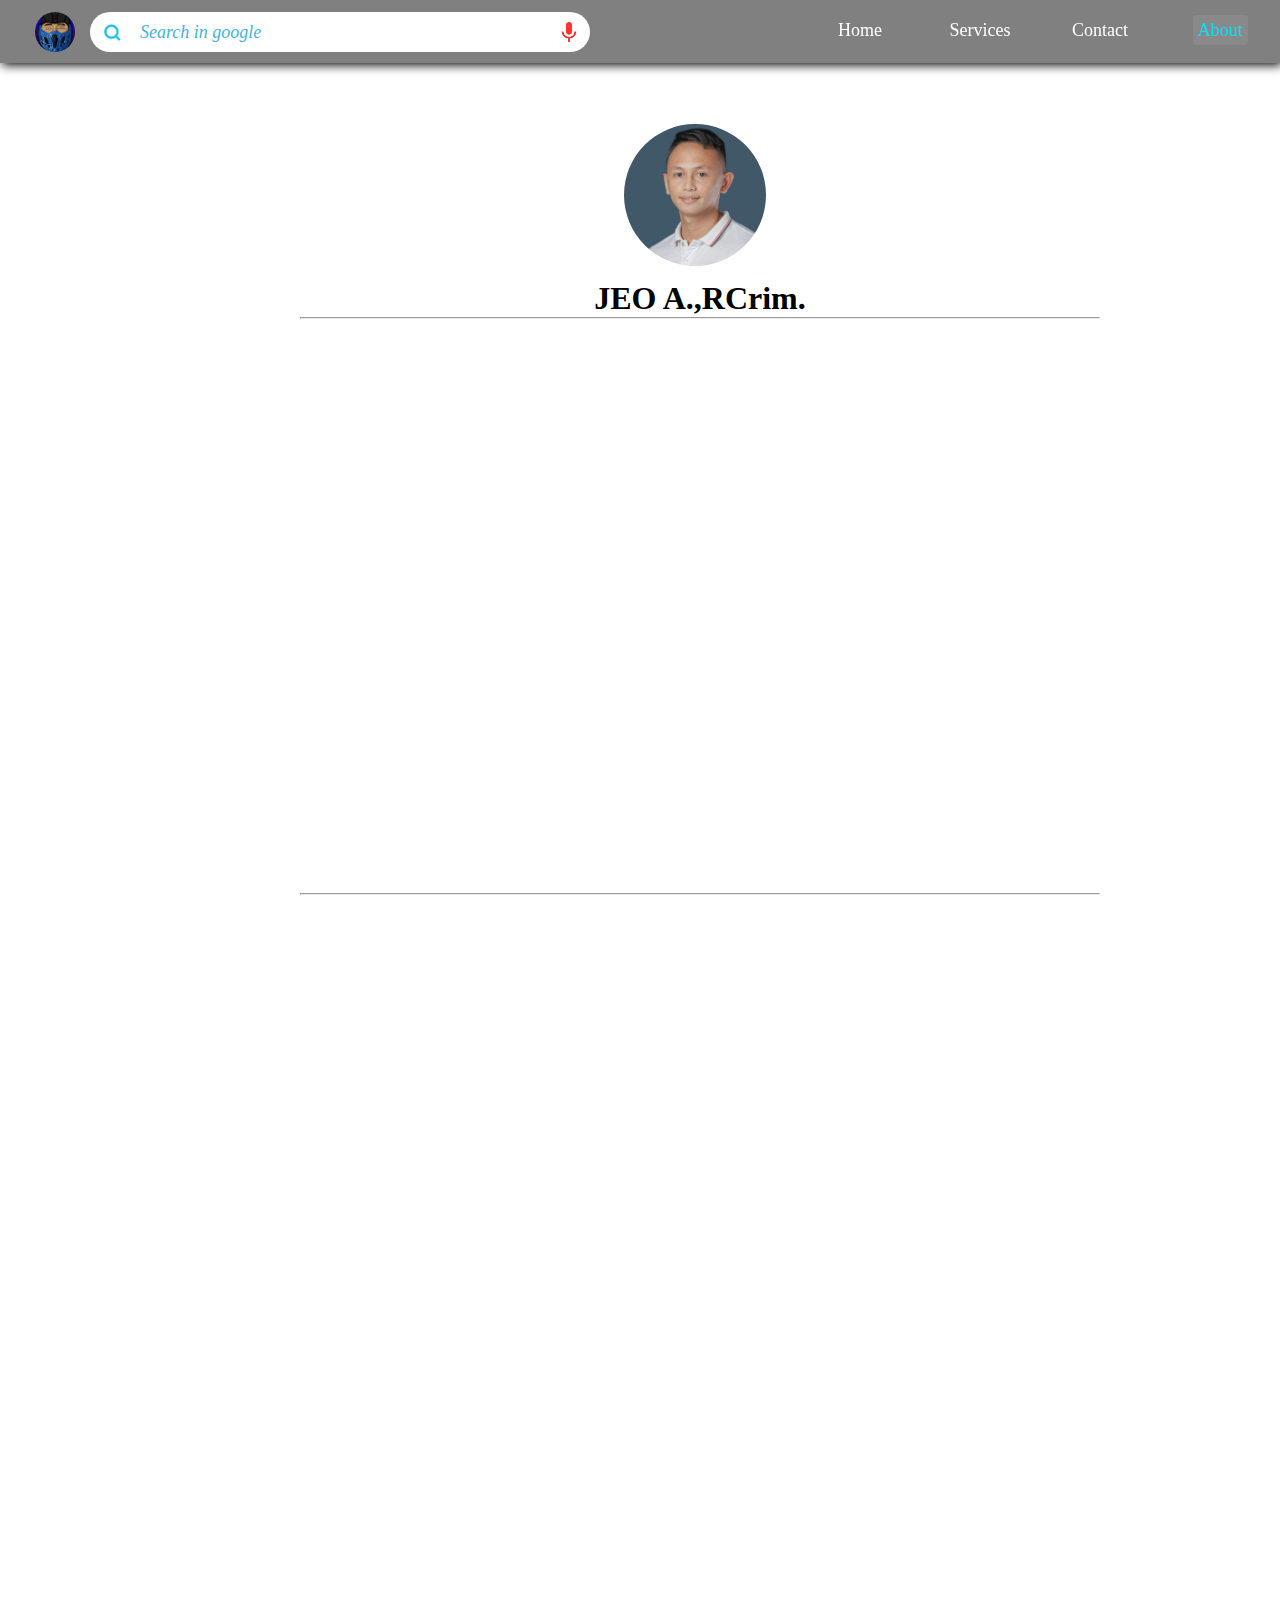
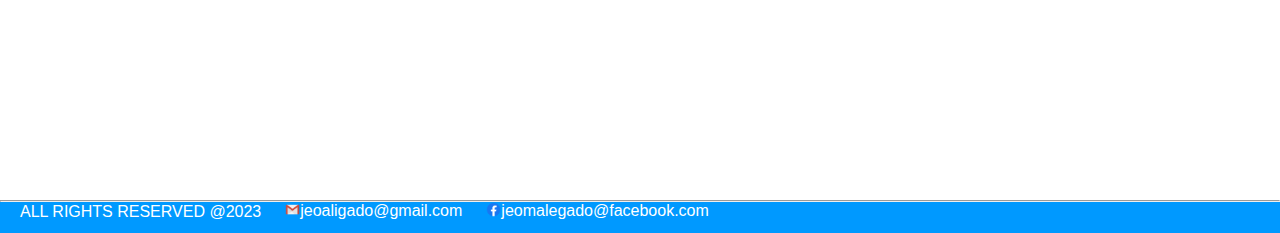
==== commit a541ce82: "Update about.html" ====
--- a/about.html
+++ b/about.html
@@ -1,115 +1,98 @@
+</html>
 <!DOCTYPE html>
 <html lang="en-US">
   <head>
     <meta charset="UTF-8">
     <meta name="viewport" content="width=device-width, initial-scale=1.0">
     <link rel="shortcut icon" type="x-icon" href="images/image.jpg">
-		<title>JTECH ABOUT ME</title>
+		<title>JTECH.com/About</title>
 		<link rel="stylesheet" href="home.css">
   </head>
 
   <body>
 
-		<img src="images/life.jpg" class="life">
+    <header>
+      <nav class="menu-bar">
+        <ul>
+          <li><a href="index.html">Home</a></li>
+  
+          <li><a href="#">Services</a>
+            <div class="sub-menu-1">
+              <ul>
+                <li><a href="services1.html">COMPUTER SOFTWARE</a></li>
+                <li><a href="services2.html">GRAPHIC DESIGN</a></li>
+              </ul>
+            </div>
+          </li>
+  
+          <li><a href="#">Contact</a>
+            <div class="sub-menu-2">
+              <ul>
+                <li><a href="https://mail.google.com/mail/u/0/#inbox?compose=DmwnWrRpclWcKRrTxqCfWpdjZSNBJkvrHqzbWdTNhbMmDcPJSkVhptGjtJBCdbhfcXjclWbwxVpB" target="_blank" onclick="alert ('You are about to exit the site, Continue?')"><img src="images/gmail.png" class="gmail">Gmail</a></li>
+                <li><a href="https://www.facebook.com/jeo.malegado" target="_blank" style="color: rgb(17, 17, 239); font-weight: 300;" onclick="alert ('You are about to exit the site, Continue?')"><img src="images/fb.png" class="fb">facebook</a></li>
+              </ul>
+            </div>
+          </li>
+  
+          <li><a class="active" href="#">About</a></li>
+        </ul>
+      </nav>
+      <img src="images/image.jpg" alt="JTECH" class="logo">
+      <form action="https://www.google.com/search" method="get" id="search-form" target="_blank">
+        <div>
+            <input class="search-bar" name="q" type="text" placeholder="Search in google" id="search-input"></input>
+            <button type="submit" class="search"><img src="images/search.png" class="search-icon"></button>			
+        </div>
+          <img src="images/voice.png" class="voice" onclick="startDictation()">
+        </form>
 
-		<header>
+        <img src="images/menu.png" class="click">
+        <div class="side-bar">
+            <ul>
+              <li><a class="active" href="index.html">Home</a></li>   
+              <li><a href="services1.html">COMPUTER SOFTWARE</a></li>     
+              <li><a href="services2.html">GRAPHIC DESIGN</a></li>      
+              <li><a href="about.html">About</a></li> 
+              <li><a href="https://mail.google.com/mail/u/0/#inbox?compose=DmwnWrRpclWcKRrTxqCfWpdjZSNBJkvrHqzbWdTNhbMmDcPJSkVhptGjtJBCdbhfcXjclWbwxVpB" target="_blank" onclick="alert ('You are about to exit the site, Continue?')" style="display: inline-flex;"><img src="images/gmail.png" class="gmail">Gmail</a></li> 
+              <li><a href="https://www.facebook.com/jeo.malegado" target="_blank" onclick="alert ('You are about to exit the site, Continue?')" style="display: inline-flex;"><img src="images/fb.png" class="fb">facebook<a></li>
+        </div>
+    </header>
+      <div class="body">
+        <div class="cover"></div>
+        <div class="profile"><img src="images/jeo.jpg" class="jeo"></div>
+				<div class="about">
+					<h1 class="nname">JEO A.,RCrim.</h1>
+          <hr>
+						<p class="about-me"> Hi! Thank you for visiting here, I am Jeo, a Criminologist. I graduated at Davao Oriental State University in the Philippines.<br>
+						<br>
+						Beside from being a criminologist, I still never forget my hobbies and passion about arts and technology as this was also one of my dream before.
+						However, I am now starting to learn about graphic designs, web development, and other computer software technologies. I also try to build this website as my first learning project at the same time.<br>
+						<br>
+						Over the past months, I have tried to explore things about computer technology like editing in photoshop to create graphic designs, and learning about web development. I know I am to far from what I need to be, but I have tried my best to learn from this field through internet research, I tried to understand and practice it as this is one of the trends and in-demand technical skill sets that attracts employers even in our main field in the law enforcement.<br>
+						<br>
+						As a self-taught student that studys about graphic designs and web development, my endeavors have been rewarding, filled with countless hours of learning, trial and errors, and practicing. It is fastenating to know how internet have the power to connect people, share information and build businesses.<br>
+            <br>
+						Now, I am looking forward to growing and learning more in this field and hopefully I can integrate this skills in my career soon. 
+						<br>
+						<br>
+						 - Jeo
+            <br>
+            <br>
+            <hr>
+						</p>
+		    </div>
+        <div class="footer3">
+          <hr>
+          <p>ALL RIGHTS RESERVED @2023</p> <p><img src="images/gmail.png" class="fimage">jeoaligado@gmail.com</p> <p><img src="images/fb.png" class="fimage">jeomalegado@facebook.com</p>
+        </div>
+      </div>
 
-			<nav class="menu-bar">
-				<ul>
-	
-					<li><a href="index.html">Home</a></li>
-	
-					<li><a href="#">Services</a>
-						<div class="sub-menu-1">
-							<ul>
-								<li><a href="services1.html">COMPUTER SOFTWARE</a></li>
-								<li><a href="services2.html">GRAPHIC DESIGN</a></li>
-							</ul>
-						</div>
-					</li>
-	
-					<li><a href="#">Contact</a>
-						<div class="sub-menu-2">
-							<ul>
-								<li><a href="https://mail.google.com/mail/u/0/#inbox?compose=DmwnWrRpclWcKRrTxqCfWpdjZSNBJkvrHqzbWdTNhbMmDcPJSkVhptGjtJBCdbhfcXjclWbwxVpB" target="_blank" onclick="alert ('You are about to exit the site, Continue?')"><img src="images/gmail.png" class="gmail">Gmail</a></li>
-								<li><a href="https://www.facebook.com/jeo.malegado" target="_blank" style="color: rgb(17, 17, 239); font-weight: 300;" onclick="alert ('You are about to exit the site, Continue?')"><img src="images/fb.png" class="fb">facebook</a></li>
-							</ul>
-						</div>
-					</li>
-	
-					<li><a class="active" href="#">About</a></li>
-	
-				</ul>
-	
-			</nav>
-	
-			<div class="side-bar">
 
-				<ul>
-  
-					<li><a href="index.html">Home</a></li>
-
-					<li><a href="services1.html">COMPUTER SOFTWARE</a></li>
-	
-					<li><a href="services2.html">GRAPHIC DESIGN</a></li>
-	
-					<li><a class="active">About</a></li>
-
-					<li><a href="https://mail.google.com/mail/u/0/#inbox?compose=DmwnWrRpclWcKRrTxqCfWpdjZSNBJkvrHqzbWdTNhbMmDcPJSkVhptGjtJBCdbhfcXjclWbwxVpB" target="_blank" onclick="alert ('You are about to exit the site, Continue?')" style="display: inline-flex;"><img src="images/gmail.png" class="gmail">Gmail</a></li>
-
-					<li><a href="https://www.facebook.com/jeo.malegado" target="_blank" onclick="alert ('You are about to exit the site, Continue?')" style="display: inline-flex;"><img src="images/fb.png" class="fb">facebook<a></li>
-	
-				</ul>
-
-				
-			</div>
-			<img src="images/menu.png" class="click">
-		
-			<img src="images/image.jpg" class="logo">
-				
-			<form action="https://www.google.com/search" method="get" id="search-form" target="_blank">
-			<div>
-				<input class="search-bar" name="q" type="text" placeholder="Search in google" id="search-input"></input>
-				<button type="submit" class="search"><img src="images/search.png" class="search-icon"></button>			
-			</div>
-				<img src="images/voice.png" class="voice" onclick="startDictation()">
-			</form>
-	
-		</header>
-
-      <div class="body">
-
-					<div class="about">
-						<img src="images/jeo.jpg" class="jeo">
-						<h1 class="nname">JEO A.,RCrim.</h1>
-							<p class="about-me"> Hi! Thank you for visiting here, I am Jeo, a Criminologist. I graduated at Davao Oriental State University in Davao Oriental, Philippines. I had also passed the PRC licensure exam for criminologist in 2022.<br>
-							<br>
-							Beside from being a criminologist, I still never forget my hobbies and passion about graphic arts and technology as this was also one of my dream before, but unfortunately I was not able to get a chance to develop and enroll a course for it back then.<br>
-							<br>
-							Now, I created this website to begin learning about web developing and computer technology. I also made this to try building my first website at the same time.<br>
-							<br>
-							Over the past months, I have explored web development and the things about computer technology. I'm just beginning to learn my first web development language, HTML plus CSS and a very little idea about Javascript. Very far from what it needs to be, but I have tried my best to learn from this field through internet research, own understanding and practice. As we know, this is one of the trends and in-demand technical skills in this modern era that attracts many different jobs locally and internationally.<br>
-							<br>
-							As a self-taught student who studys about web developing, my endeavors have been rewarding, filled with countless hours of learning, trial and errors, and practicing. I have always been fascinated by the power of the internet and how the websites have the potential to connect people, share informations and build businesses.<br>
-							<br> 
-							Now, I am looking forward to growing and learning more in this field and hopefully I can integrate this skills in my career soon. 
-							<br>
-							<br>
-							 -Jeo
-							</p>
-					</div>
-
-			</div>
-
-			<div class="footer3">
-				<p>ALL RIGHTS RESERVED @2023</p> <p><img src="images/gmail.png" class="fimage">jeoaligado@gmail.com</p> <p><img src="images/fb.png" class="fimage">jeomalegado@facebook.com</p>
-			</div>
 
   </body>
 
-	<script src="voice.js"></script>
-	<script src="sidebar.js"></script>
-	<script src="calendar.js"></script>
-
+  <script src="voice.js"></script>
+  <script src="sidebar.js"></script>
+  <script src="calendar.js"></script>
 
 </html>
--- a/home.css
+++ b/home.css
@@ -18,7 +18,7 @@
 
 
 body {
-    background: rgb(34, 34, 34);
+    background: rgb(255, 255, 255);
     width: 100%;
     height: 100%;
 
@@ -962,7 +962,7 @@
 }
 
 body {
-    background-color: rgb(34, 34, 34);
+    background-color: rgb(255, 255, 255);
     background-size: cover;
     color: white;
     max-width: 100%;
@@ -1794,1800 +1794,4 @@
     text-align: left;
     margin-left: 5px;
 }
-
-}
-*
-{
-
-    padding: 0;
-    margin: 0;
-    font-family: outfit;
-    font-weight: lighter;
-    box-sizing:border-box;
-    text-decoration: none;
-    list-style: none;
-}
-
-@keyframes slide {
-    0% {
-        transform: translateY(-100%);
-    }
-}
-
-
-body {
-    background: rgb(34, 34, 34);
-    width: 100%;
-    height: 100%;
-
-}
-
-.header {
-    filter: brightness(75%);
-    position: absolute;
-    top: 0;
-    width: 100%;
-    z-index: -1;
-}
-
-.body {
-    display: block;
-    margin-top:0px;
-    width: 100%;
-    height: 100vh;
-    animation: slide 1s ease;
-
-}
-
-
-.logo {
-    position: fixed;
-    top: 0;
-    left: 0;
-    width: 40px;
-    border-radius: 24px;
-    margin-left: 35px;
-    margin-top: 12px;
-    z-index: 3;
-}
-
-.logo:hover {
-    box-shadow: 1px 1px 8px 3px rgb(255, 255, 255);
-}
-
-
-.menu {
-    position: fixed;
-    top: 0;
-    right: 0;
-    width: 25px;
-    margin-right: 35px;
-    margin-top: 19px;
-    border-radius: 2px;
-    z-index: 3;
-}
-
-.menu:hover {
-    background-color: rgba(190, 189, 189, 0.5);
-}
-
-.menu-bar {
-    position: fixed;
-    display:flex;
-    top: 0;
-    width: 100%;
-    background-color: rgba(44, 44, 44, 0.6);
-    font-size: 18px;
-    text-align: center;
-    box-shadow: 2px 2px 10px black;
-    z-index: 2;
-}
-
-.search-bar {
-    position: fixed;
-    top: 0;
-    right: 0;
-    left: 0;
-    font-family:arial;
-    font-size: 18px;
-    color: black;
-    margin-top:12px;
-    margin-left:90px;
-    padding-left: 50px;
-    height: 40px;
-    width: 500px;
-    border-radius: 25px;
-    border-width: 0px;
-    outline: none;
-    z-index: 3;
-}
-
-.search-bar:hover {
-    background-color: rgb(246, 244, 243);
-}
-
-.search-bar::placeholder {
-    color:rgba(7, 159, 206, 0.8);
-    font-family: Outfit;
-    font-weight: 300;
-    font-style: italic;
-    margin-left: 0px;
-}
-
-.search-icon {
-    width: 20px;
-    border-radius: 25px;
-    top: 0;
-    left: 0;
-    background-color: transparent;
-
-}
-
-.search {
-    position: fixed;
-    top: 0;
-    margin-top: 15px;
-    margin-left: 95px;
-    padding-top: 2px;
-    width: 35px;
-    height: 34px;
-    background-color: transparent;
-    border-radius: 18px;
-    outline: none;
-    border: none;
-    text-align: center;
-    font-size: 18px;
-    cursor: pointer;
-    z-index: 3;
-}
-
-.search:hover {
-    background-color: rgba(190, 189, 189, 0.5)
-}
-
-.voice {
-    width: 32px;
-    padding: 5px;
-    border-radius: 25px;
-    position: fixed;
-    margin-left: 553px;
-    top: 0;
-    margin-top: 16.2px;
-    z-index: 3;
-
-}
-
-.voice:hover { 
-    background-color: rgba(190, 189, 189, 0.5)
-
-}
-
-.menu-bar ul {
-    float: left;
-    display: inline-flex;
-    list-style: none;
-    margin-left: 800px;
-    height: 63px;
-}
-
-.menu-bar ul li { 
-    width: 120px;
-    height: auto;
-    margin-top: 15px;
-    padding: 5px;
-}
-
-.menu-bar ul li a {
-    text-decoration: none;
-    color: white;
-    font-size: 18px;
-    font-weight: 200;
-}
-
-.menu-bar ul li a:hover {
-    color:rgb(0, 229, 255);
-    background-color: rgba(146, 146, 146, .5);
-    padding: 5px;
-    border-radius: 3px;
-}
-
-.menu-bar ul li .active {
-    color:rgb(0, 229, 255);
-    background-color: rgba(146, 146, 146, .5);
-    padding: 5px;
-    cursor: pointer;
-    border-radius: 3px;
-}
-
-.gmail {
-    width: 20px;
-    border-radius: 5px;
-}
-
-.fb {
-    width: 20px;
-    border-radius: 5px;
-}
-
-.reminder {
-    font-weight: 300;
-    color: red;
-    margin-left: 50px;
-}
-
-.sub-menu-1 ul {
-    background-color: rgb(0, 153, 255);
-    margin: 20px;
-    box-sizing: border-box;
-    border-radius: 2px;
-    box-shadow: 2px 2px 8px black;
-    font-weight:lighter;
-    display: none;
-}
-
-.sub-menu-1 ul li{
-    margin: 5px;
-}
-
-.sub-menu-1 ul li a{
-    font-size: 14px;
-}
-
-.menu-bar ul li:hover .sub-menu-1 {
-    display: block;
-    position: absolute;
-}
-
-.menu-bar ul li:hover .sub-menu-1 ul {
-    display: block;
-    height: 90px;
-    width: 210px;
-}
-
-.menu-bar ul li:hover .sub-menu-1 ul li {
-    text-align: left;
-    color: black;
-    width: fit-content;
-    font-weight: 300;
-}
-
-.sub-menu-2 ul {
-    background-color: rgb(0, 153, 255);
-    margin: 20px;
-    box-sizing: border-box;
-    border-radius: 2px;
-    box-shadow: 2px 2px 8px black;
-    font-weight:lighter;
-    display: none;
-
-}
-
-.sub-menu-2 ul li{
-    margin: 5px;
-}
-
-.sub-menu-2 ul li a{
-    font-size: 14px;
-}
-
-.menu-bar ul li:hover .sub-menu-2 {
-    display: block;
-    position: absolute;
-}
-
-.menu-bar ul li:hover .sub-menu-2 ul {
-    display: block;
-    height: 90px;
-    width: 120px;
-}
-
-.menu-bar ul li:hover .sub-menu-2 ul li {
-    text-align: left;
-    color: black;
-    width: 120px;
-    font-weight: 300;
-}
-
-.menu-bar ul li:hover .sub-menu-2 ul li a {
-    display: inline-flex;
-    margin: 0;
-    padding-top: 0;
-
-}
-
-.first {
-    display:block;
-    width: fit-content;
-    left: 0;
-    right: 0;
-    margin-top: 240px;
-    margin-left: 40px;
-    align-items: center;
-}
-
-.welcome-text {
-    color: rgb(0, 243, 251);
-    font-size: 40px;
-    text-align: center;
-    text-decoration: double;
-    font-weight: 800;
-    font-family: Outfit;
-    animation: slide 1s ease;
-    margin-top: 160px;
-    margin-bottom: 50px;
-    z-index: 1;
-}
-
-
-.ads {
-    background-color: rgba(151, 148, 148, 0.3);
-    height: 600px;
-    width: 600px;
-    border-radius: 4px;
-    margin-left: 40px;
-    margin-right: 10px;
-    margin-top: 10px;
-    margin-bottom: 10px;
-}
-
-.ads:hover {
-    box-shadow: 2px 2px 11px;
-}
-
-.hi {
-    color:white;
-    font-size: 18px;
-    margin-top: 50px;
-    margin-bottom: 30px;
-    margin-left: 30px;
-    margin-right: 30px;
-    text-align: justify;
-    cursor: pointer;
-
-}
-
-.about {
-    display: block;
-    background-color: rgba(255, 255, 255, 0.3);
-    height: 800px;
-    width: 800px;
-    border-radius: 4px;
-    margin-left: 300px;
-    margin-right: 10px;
-    margin-top: 200px;
-    margin-bottom: 200px;
-    padding-bottom: 100px;
-    text-align: justify;
-}
-
-.about:hover {
-    box-shadow: 2px 2px 11px black;
-}
-
-.about-me {
-    color:white;
-    font-size: 18px;
-    cursor: pointer;
-    padding-top: 20px;
-    padding-left: 30px;
-    padding-right: 30px;
-    padding-bottom: 50px;
-
-}
-
-.jeo {
-    position: absolute;
-    display: block;
-    width:150px;
-    border: solid rgb(255, 255, 255);
-    border-width: 4px;
-    border-radius: 75px;
-    top: 120px;
-    left: 620px;
-    z-index: 1;
-
-}
-
-.life {
-    position: fixed;
-    filter: brightness(40%);
-    z-index: -1;
-    top: 0;
-}
-
-.crim {
-    position: fixed;
-    filter: brightness(40%);
-    z-index: -1;
-    top: 0;
-}
-
-.nname {
-    text-align:center;
-    padding-top: 80px;
-    font-family: century gothic;
-    font-weight: 600;
-    color: rgb(0, 0, 0);
-}
-
-
-.tutorial1 {
-    display: inline-block;
-    width: 620px;
-    height: 50px;
-    color: rgb(255, 255, 255);
-    background-color: rgb(16, 82, 223);
-    text-align: center;
-    font-size: 20px;
-    font-family: agency fb;
-    padding: 10px;
-    border-radius: 5px;
-    border: none;
-    margin: 10px;
-    box-shadow: 5px 5px 10px black;
-    z-index: 2;
-    cursor: pointer;
-}
-
-
-.tutorial2 {
-    display: inline-block;
-    width: 620px;
-    height: 50px;
-    color: rgb(255, 255, 255);
-    background-color: rgb(0, 243, 251);
-    text-align: center;
-    font-size: 20px;
-    font-family: agency fb;
-    padding: 10px;
-    border-radius: 5px;
-    border: none;
-    margin: 10px;
-    box-shadow: 5px 5px 10px black;
-    z-index: 2;
-    cursor: pointer;
-}
-
-.tutorial1:hover {
-    background-color: rgb(206, 235, 255);
-    color: black;
-    border-style: solid;
-    border-width: 2px;
-    border-color: rgb(16, 82, 223);
-    font-weight: bold;
-}
-
-.tutorial2:hover {
-    background-color: rgb(206, 235, 255);
-    color: black;
-    border-style: solid;
-    border-width: 2px;
-    border-color: rgb(0, 153, 255);
-    font-weight: bold;
-}
-
-.csr {
-    width: 500px;
-    height: 50px;
-    color: rgb(49, 49, 49);
-    background-color: rgb(7, 159, 206);
-    text-align: center;
-    font-size: 20px;
-    font-family: agency fb;
-    padding: 10px;
-    border-radius: 5px;
-    border: none;
-    margin-left: 200px;
-    margin-top: 10px;
-    box-shadow: 5px 5px 10px;
-    cursor:text;
-}
-
-.csr:hover {
-    font-weight: bold;
-}
-
-input[type=radio]{
-    display: none;  
-}
-
-
-.graphic {
-    width: 500px;
-    height: 50px;
-    color: rgb(49, 49, 49);
-    background-color: rgb(7, 159, 206);
-    text-align: center;
-    font-size: 20px;
-    font-family: agency fb;
-    padding: 10px;
-    border-radius: 5px;
-    border: none;
-    margin-left: 200px;
-    margin-top: 10px;
-    box-shadow: 5px 5px 10px;
-    cursor:text;
-}
-
-.graphic:hover {
-    font-weight: bold;
-}
-
-.victor {
-    width: 200px;
-    margin-top: 10px;
-    margin-left: 200px;
-    border-radius: 5px;
-}
-
-.accordion {
-    margin-left:150px;
-    width: 600px;
-    margin-bottom: 100px;
-}
-
-.accordion li{
-    list-style: none;
-    width: 600px;
-    margin: 20px;
-    padding: 10px;
-    background-color: rgb(7, 159, 206);
-    font-size:large;
-    border-radius: 5px;
-    overflow: hidden;
-    transform: slide 1s ease;
-    box-shadow: 5px 5px 5px black;
-}
-
-
-.me {
-    width: 200px;
-    margin-left: 20px;
-    border-radius: 10px;
-    box-shadow: 5px 5px 5px black;
-}
-
-.accordion li label {
-    display: flex;
-    align-items: center ;
-    padding: 10px;
-    color: white;
-    font-size: 20px;
-    font-weight: 400;
-    overflow: hidden;
-    cursor:pointer;
-}
-
-label::before {
-    content:'+';
-    margin-right: 10px;
-    font-size: 23px;
-
-}
-
-
-.polo {
-    width: 300px;
-    border-radius: 5px;
-    margin-left: 100px;
-    
-}
-
-.jersey {
-    width: 300px;
-    border-radius: 5px;
-    margin-left: 100px;
-}
-.info {
-    font-size: 18px;
-}
-
-.accordion .content {
-    color: white;
-    padding: 0 10px;
-    line-height: 26px;
-    max-height: 0;
-    overflow: hidden;
-    font-weight: 400;
-    transition: max-height, padding 0.8s;
-}
-
-.accordion input[type=radio]:checked + label + .content {
-    max-height: fit-content;
-    padding: 10px 10px 10px;
-    overflow: hidden;
-
-}
-
-.accordion input[type=radio]:checked + label::before{
-    content: '-';
-}
-
-.form {
-    background: rgba(16, 82, 223,0.3);
-    font-family: outfit;
-    font-size: 20px;
-    color:white;
-    display: flex;
-    width: 500px;
-    height: 350px;
-    align-items: center;
-    margin-left: 30px;
-    margin-top: 20px;
-    border-radius: 10px;
-    align-items: center;
-
-  }
-  
-  .input1 {
-    background: none;
-    font-size: 18px;
-    color:white;
-    font-weight: 300;
-    border: solid white;
-    border-width: 1px;
-    outline: none;
-    padding: 10px;
-    height: 40px;
-    width: 300px;
-    margin-top: 20px;
-    margin-left: 100px;
-    border-radius: 20px;
-  }
-
-  .input1::placeholder {
-    color: black;
-}
-
-  .input2 {
-    background: none;
-    font-size: 18px;
-    color:white;
-    font-weight: 300;
-    border: solid white;
-    border-width: 1px;
-    outline: none;
-    padding: 10px;
-    height: 40px;
-    width: 300px;
-    font-size: 18px;
-    margin-top: 10px;
-    margin-left: 100px;
-    border-radius: 20px;
-  }
-  
-  .input2::placeholder {
-    color: black;
-}
-
-  .input3 {
-    background: none;
-    font-size: 18px;
-    color:white;
-    font-weight: 300;
-    border: solid white;
-    border-width: 1px;
-    outline: none;
-    padding: 10px;
-    height: 40px;
-    width: 300px;
-    font-size: 18px;
-    margin-top: 10px;
-    margin-left: 100px;
-    border-radius: 20px;
-  }
-  
-  .input3::placeholder {
-    color: black;
-}
-
-  .input4 {
-    background: none;
-    font-size: 18px;
-    color:white;
-    font-weight: 300;
-    border: solid white;
-    border-width: 1px;
-    outline: none;
-    padding: 10px;
-    height: 50px;
-    width: 300px;
-    font-size: 18px;
-    margin-top: 10px;
-    margin-left: 100px;
-    border-radius: 10px;
-  }
-
-  .input4::placeholder {
-    color: black;
-}
-
-  .button {
-    background: rgb(1, 32, 97);
-    font-size: 18px;
-    color: white;
-    font-weight: 300;
-    border:none;
-    outline: none;
-    height: 40px;
-    width: 100px;
-    cursor: pointer;
-    margin-top: 10px;
-    margin-left: 100px;
-    border: none;
-    border-radius: 21px;
-    box-shadow: 5px 5px 5px black;
-  }
-  
-.input1::placeholder {
-    color: black;
-}
-
-.third {
-    margin-bottom: 500px;
-}
-
-.socmed {
-    display: inline-flex;
-    position: absolute;
-    bottom: 0;
-    font-size: 20px;
-    margin-bottom: 20px;
-    margin-left: 150px;
-    height: fit-content;
-
-}
-
-.socmed p{
-    display: flex;
-    flex-direction: row;
-    color: white;
-    font-family: outfit;
-    font-weight: 500;
-    margin-left: 50px;
-}
-
-.socmed2 {
-    display: inline-flex;
-    position: absolute;
-    font-size: 20px;
-    margin-left: 50px;
-    color: white;
-
-}
-
-.socmed3 {
-    display: inline-flex;
-    position: absolute;
-    font-size: 40px;
-    margin-left: 50px;
-    top: 0;
-    margin-top: 360px;
-    color: white;
-
-}
-
-.fbimage, .gimage{
-    width: 15px;
-} 
-
-.footer1 {
-    position: static;
-    margin-top: 400px;
-    background-color: rgb(0, 153, 255);
-    width: 100%;
-    color: white;
-    z-index: 3;
-}
-
-.footer2 {
-    position: static;
-    margin-top: 600px;
-    background-color: rgb(0, 153, 255);
-    width: 100%;
-    color: white;
-    z-index: 3;
-}
-
-.footer3 {
-    position: static;
-    margin-top: 800px;
-    background-color: rgb(0, 153, 255);
-    width: 100%;
-    color: white;
-    z-index: 3;
-}
-
-.footer1 p {
-    height: 30px;
-    font-family: arial;
-    display: inline-flex;
-    margin-left: 20px;
-}
-
-.footer2 p {
-    height: 30px;
-    font-family: arial;
-    display: inline-flex;
-    margin-left: 20px;
-}
-
-.footer3 p {
-    height: 30px;
-    font-family: arial;
-    display: inline-flex;
-    margin-left: 20px;
-}
-
-.fimage {
-    width: 15px;
-    height: 15px;
-}
-
-.date {
-    position: static;
-    top: 0;
-    margin-left: 950px;
-    margin-top: 30px;
-    width: 300px;
-    height: 300px;
-    background-color: white;
-    display: block;
-    align-items: center;
-    color: black;
-    border-radius: 10px;
-    box-shadow: 1px 1px 11px;
-    z-index:1;
-
-}
-
-.top, .down {
-    width: 100%;
-    display: flex;
-    align-items: center;
-    justify-content: center;
-
-}
-
-.top {
-    height: 100%;
-    background-color: rgb(8, 255, 33);
-    border-top-left-radius: 10px;
-    border-top-right-radius: 10px;
-}
-
-.down {
-    height: 100%;
-    font-size: 40px;
-
-}
-
-.click {
-    display: none;
-    width: 30px;
-    position: fixed;
-    top: 0;
-    right: 0;
-    margin-top: 16px;
-    margin-right: 15px;
-    cursor: pointer;
-    border-radius: 5px;
-    z-index: 3;
-    
-}
-
-.click:hover {
-    background-color: rgba(190, 189, 189, 0.5)
-}
-
-
-.side-bar {
-    display: flex;
-    flex-direction: column;
-    width: 180px;
-    height: 100%;
-    margin-top: 63px;
-    background-color: rgba(129, 127, 127, 0.5);
-    color: white;
-    padding: 20px;
-    position: fixed;
-    top: 0;
-    right: -185px;
-    z-index: 2;
-    transition: right 0.5s ease-in-out;
-  }
-
-  .side-bar ul {
-    text-align: center;
-  }
-
-  .side-bar ul li {
-    list-style: none;
-    text-align: center;
-    box-sizing: border-box;
-    background-color: rgb(0, 94, 255);
-    padding: 5px;
-    margin: 5px;
-    border-radius: 5px;
-  }
-
-  .side-bar ul li:hover {
-    box-shadow: 1px 1px 12px rgb(0, 0, 0);
-    background-color: rgb(1, 67, 180);
-
-}
-
-  .side-bar ul li a {
-    display: block;
-    list-style: none;
-    text-decoration: none;
-    color: white;
-    margin-top: 5px;
-    margin-bottom: 5px;
-    margin-left: 10px;
-    margin-right: 10px;
-    font-size: 16px;
-
-  }
-
-  .side-bar ul li .active {
-    background: none;
-  }
-
-
-
-
-@media screen and (max-width:800px) {
-
-@keyframes slide {
-    0% {
-        transform: translateY(-100%);
-    }
-}
-
-*
-{
-
-    padding: 0;
-    margin: 0;
-    font-family: outfit, Century Gothic;
-    font-weight: lighter;
-    box-sizing:border-box;
-    text-decoration: none;
-    list-style: none;
-}
-
-body {
-    background-color: rgb(34, 34, 34);
-    background-size: cover;
-    color: white;
-    max-width: 100%;
-    max-height: 100%
-
-}
-
-.body {
-    top: 0;
-    margin-top: 90px;
-    margin-bottom: 0px;
-    width: 100%;
-    height: 100vh;
-    animation: slide 1s ease;
-
-}
-
-.logo {
-    position: fixed;
-    top: 0;
-    left: 0;
-    width: 30px;
-    border-radius: 16px;
-    margin-left: 8px;
-    margin-top: 14px;
-    z-index: 3;
-}
-
-.logo:hover {
-    box-shadow: 1px 1px 8px 3px rgb(255, 255, 255);
-}
-
-
-.menu {
-    position: fixed;
-    top: 0;
-    right: 0;
-    right: 0;
-    width: 25px;
-    margin-right: 35px;
-    margin-top: 19px;
-    border-radius: 2px;
-    z-index: 3;
-}
-
-.menu:hover {
-    background-color: rgba(0, 0, 0, 0.5);
-}
-
-.menu-bar {
-    top: 0;
-    height: 60px;
-    position: fixed;
-    display:flex;
-    width:100%;
-    background-color: rgba(44, 44, 44, 0.6);
-    font-size: 18px;
-    text-align: center;
-    box-shadow: 2px 2px 10px black;
-    z-index: 3;
-}
-
-.search-bar {
-    position: fixed;
-    top: 0;
-    right: 0;
-    left: 0;
-    font-family:arial;
-    font-size: 16px;
-    color: black;
-    margin-top:12px;
-    margin-left:45px;
-    padding-left: 30px;
-    height: 35px;
-    width: 170px;
-    border-radius: 25px;
-    border-width: 0px;
-    outline: none;
-    transform: width(100px);
-    z-index: 3;
-}
-
-.search-bar:hover {
-    background-color: rgb(246, 244, 243);
-}
-
-.search-bar::placeholder {
-    color:rgba(7, 159, 206, 0.8);
-    font-family: Outfit;
-    font-weight: 300;
-    font-style: italic;
-    font-size: 16px;
-    margin-left: 0px;
-}
-
-.search-icon {
-    width: 20px;
-    border-radius: 25px;
-    top: 0;
-    left: 0;
-    background-color: transparent;
-
-}
-
-.search {
-    position: fixed;
-    top: 0;
-    margin-top: 14.5px;
-    margin-left: 48px;
-    padding-top: 2px;
-    width: 30px;
-    height: 30px;
-    background-color: transparent;
-    border-radius: 25px;
-    outline: none;
-    border: none;
-    text-align: center;
-    font-size: 18px;
-    cursor: pointer;
-    z-index: 3;
-}
-
-.search:hover {
-    background-color: rgba(190, 189, 189, 0.5)
-}
-
-.voice {
-    width: 32px;
-    padding: 5px;
-    border-radius: 25px;
-    position: fixed;
-    margin-left: 220px;
-    top: 0;
-    margin-top: 14.2px;
-    z-index: 3;
-
-}
-
-.voice:hover { 
-    background-color: rgba(190, 189, 189, 0.5)
-
-}
-
-.menu-bar ul {
-    float: left;
-    list-style: none;
-    margin-left: 120px;
-    height: 63px;
-}
-
-.menu-bar ul li { 
-    width: 20px;
-    height:auto;
-    margin: 10px;
-    padding: 10px;
-}
-
-.menu-bar ul li a {
-    display: none;
-}
-
-.menu-bar ul li a:hover {
-    color:rgb(0, 229, 255);
-    background-color: rgba(146, 146, 146, .5);
-    padding: 5px;
-    border-radius: 3px;
-}
-
-li .active {
-    font-weight: 300;
-    font-size: 16px;
-    background: none;
-    color: rgba(128, 128, 128, .5 );
-    padding:5px;
-    border-radius: 3px;
-}
-
-.gmail {
-    width: 20px;
-    border-radius: 5px;
-}
-
-.fb {
-    width: 20px;
-    border-radius: 5px;
-}
-
-
-.header {
-    filter: brightness(75%);
-    position: absolute;
-    top: 0;
-    right: 0;
-    height: 300px;
-    z-index: -1;
-}
-
-.welcome-text {
-    color: rgb(0, 243, 251);
-    font-size: 20px;
-    text-align: center;
-    text-decoration: double;
-    font-weight: 800;
-    font-family: century gothic;
-    animation: slide 1s ease;
-    top: 0;
-    margin-top: 60px;
-    margin-bottom: 0px;
-    z-index: 1;
-}
-
-
-.about {
-    display: block;
-    background-color: rgba(255, 255, 255, 0.3);
-    height: 1100px;
-    border-radius: 4px;
-    left: 0;
-    right: 0;
-    width: 290px;
-    margin-left: 10px;
-    margin-right: 10px;
-    margin-top: 200px;
-    margin-bottom: 100px;
-    padding-bottom: 100px;
-    text-align: justify;
-}
-
-.about:hover {
-    box-shadow: 2px 2px 11px black;
-}
-
-.about-me {
-    color:white;
-    font-size: 14px;
-    cursor: pointer;
-    padding-top: 30px;
-    padding-left: 30px;
-    padding-right: 30px;
-    padding-bottom: 50px;
-
-}
-
-.jeo {
-    position: absolute;
-    display: block;
-    width:90px;
-    border: solid rgb(255, 255, 255);
-    border-width: 4px;
-    border-radius: 45px;
-    top: 150px;
-    left: 50px;
-    z-index: 1;
-
-}
-
-.life {
-    position: fixed;
-    filter: brightness(40%);
-    z-index: -1;
-    top: 0;
-}
-
-.life {
-    position: fixed;
-    filter: brightness(35%);
-    z-index: -1;
-    top: 0;
-}
-
-.nname {
-    text-align:left;
-    margin-left: 30px;
-    padding-top: 50px;
-    font-family: outfit;
-    font-size: 16px;
-    font-weight: 600;
-    color: rgb(0, 0, 0);
-}
-
-
-
-.first {
-    display:block;
-    left: 0;
-    right: 0;
-    margin: 10px auto;
-    margin-top: 100px;
-    align-items: center;
-}
-
-
-.tutorial1 {
-    width: 120px;
-    height: 50px;
-    color: rgb(255, 255, 255);
-    background-color: rgb(16, 82, 223);
-    text-align: center;
-    font-size: 16px;
-    font-family: Outfit;
-    font-weight: 400;
-    padding: 10px;
-    border-radius: 5px;
-    border: none;
-    margin: 5px;
-    box-shadow: 5px 5px 10px black;
-    cursor: pointer;
-    z-index: 2;
-}
-
-.tutorial2 {
-    width: 120px;
-    height: 50px;
-    color: rgb(255, 255, 255);
-    background-color: rgb(0, 243, 251);
-    text-align: center;
-    font-size: 16px;
-    font-family: Outfit;
-    font-weight: 400;
-    padding: 10px;
-    border-radius: 5px;
-    border: none;
-    margin: 5px;
-    box-shadow: 5px 5px 10px black;
-    cursor: pointer;
-    z-index: 2;
-}
-
-.tutorial1:hover {
-    background-color: rgb(206, 235, 255);
-    color: black;
-    border-style: solid;
-    border-width: 2px;
-    border-color: rgb(16, 82, 223);
-    font-weight: 400;
-}
-
-.tutorial2:hover {
-    background-color: rgb(206, 235, 255);
-    color: black;
-    border-style: solid;
-    border-width: 2px;
-    border-color: rgb(0, 153, 255);
-    font-weight: 400;
-}
-
-
-.csr {
-    width: 500px;
-    height: 50px;
-    color: rgb(49, 49, 49);
-    background-color: rgb(7, 159, 206);
-    text-align: center;
-    font-size: 20px;
-    font-family: agency fb;
-    padding: 10px;
-    border-radius: 5px;
-    border: none;
-    margin-left: 200px;
-    margin-top: 10px;
-    box-shadow: 5px 5px 10px;
-    cursor:text;
-}
-
-.csr:hover {
-    font-weight: bold;
-}
-
-input[type=radio]{
-    display: none;  
-}
-
-
-.graphic {
-    width: 500px;
-    height: 50px;
-    color: rgb(49, 49, 49);
-    background-color: rgb(7, 159, 206);
-    text-align: center;
-    font-size: 20px;
-    font-family: agency fb;
-    padding: 10px;
-    border-radius: 5px;
-    border: none;
-    margin-left: 200px;
-    margin-top: 10px;
-    box-shadow: 5px 5px 10px;
-    cursor:text;
-}
-
-.graphic:hover {
-    font-weight: bold;
-}
-
-.victor {
-    width: 200px;
-    margin-top: 10px;
-    margin-left: 200px;
-    border-radius: 5px;
-}
-
-.accordion {
-    margin-left:20px;
-    width: 210px;
-}
-
-.accordion li{
-    list-style: none;
-    width: 215px;
-    margin: 20px;
-    padding: 10px;
-    background-color: rgb(7, 159, 206);
-    font-size:large;
-    border-radius: 5px;
-    overflow: hidden;
-    box-shadow: 5px 5px 5px black;
-}
-
-
-.me {
-    width: 100px;
-    margin-left: 10px;
-    border-radius: 10px;
-    box-shadow: 5px 5px 5px black;
-}
-
-.accordion li label {
-    display: flex;
-    align-items: center ;
-    padding: 10px;
-    color: white;
-    font-size: 18px;
-    font-weight: 400;
-    overflow: hidden;
-    cursor:pointer;
-}
-
-label::before {
-    content:'+';
-    margin-right: 10px;
-    font-size: 23px;
-
-}
-
-
-.polo {
-    width: 100px;
-    border-radius: 5px;
-    margin-left: 10px;
-    
-}
-
-.jersey {
-    width: 100px;
-    border-radius: 5px;
-    margin-left: 10px;
-}
-.info {
-    font-size: 18px;
-}
-
-.accordion .content {
-    color: white;
-    padding: 0 10px;
-    line-height: 26px;
-    max-height: 0;
-    overflow: hidden;
-    font-weight: 400;
-    transform: max-height 0.5s;
-}
-
-.accordion input[type=radio]:checked + label + .content {
-    max-height: fit-content;
-    padding: 10px 10px 10px;
-    overflow: hidden;
-
-}
-
-.accordion input[type=radio]:checked + label::before{
-    content: '-';
-}
-
-.form {
-    background: rgba(16, 82, 223,0.3);
-    font-family: outfit;
-    font-size: 18px;
-    color:white;
-    display: flex;
-    width: 155px;
-    height: 350px;
-    align-items: center;
-    margin-left: 5px;
-    margin-top: 10px;
-    border-radius: 10px;
-    align-items: center;
-
-  }
-  
-  .input1 {
-    background: none;
-    font-size: 16px;
-    color:white;
-    font-weight: 300;
-    border: solid white;
-    border-width: 1px;
-    outline: none;
-    padding: 10px;
-    height: 40px;
-    width: 130px;
-    margin-top: 20px;
-    margin-left: 10px;
-    border-radius: 20px;
-  }
-
-  .input1::placeholder {
-    color: black;
-}
-
-  .input2 {
-    background: none;
-    font-size: 16px;
-    color:white;
-    font-weight: 300;
-    border: solid white;
-    border-width: 1px;
-    outline: none;
-    padding: 10px;
-    height: 40px;
-    width: 130px;
-    font-size: 18px;
-    margin-top: 10px;
-    margin-left: 10px;
-    border-radius: 20px;
-  }
-  
-  .input2::placeholder {
-    color: black;
-}
-
-  .input3 {
-    background: none;
-    font-size: 16px;
-    color:white;
-    font-weight: 300;
-    border: solid white;
-    border-width: 1px;
-    outline: none;
-    padding: 10px;
-    height: 40px;
-    width: 130px;
-    font-size: 18px;
-    margin-top: 10px;
-    margin-left: 10px;
-    border-radius: 20px;
-  }
-  
-  .input3::placeholder {
-    color: black;
-}
-
-  .input4 {
-    background: none;
-    font-size: 16px;
-    color:white;
-    font-weight: 300;
-    border: solid white;
-    border-width: 1px;
-    outline: none;
-    padding: 10px;
-    height: 50px;
-    width: 130px;
-    font-size: 18px;
-    margin-top: 10px;
-    margin-left: 10px;
-    border-radius: 10px;
-  }
-
-  .input4::placeholder {
-    color: black;
-}
-
-  .button {
-    background: rgb(1, 32, 97);
-    font-size: 16px;
-    color: white;
-    font-weight: 300;
-    border:none;
-    outline: none;
-    height: 35px;
-    width: 80px;
-    cursor: pointer;
-    margin-top: 10px;
-    margin-left: 10px;
-    border: none;
-    border-radius: 21px;
-    box-shadow: 5px 5px 10px black;
-  }
-  
-.input1::placeholder {
-    color: black;
-}
-
-.third {
-    margin-bottom: 100px;
-}
-
-.fimage {
-    width: 15px;
-    height: 15px;
-}
-
-.date {
-    margin-left: 10px;
-    margin-right: 10px;
-    margin-top: 1000px;
-    width: auto;
-    top: 0;
-    left: 0;
-    right: 0;
-    height: 280px;
-    background-color: white;
-    display: flex;
-    position: absolute;
-    align-items: center;
-    color: black;
-    border-radius: 10px;
-    box-shadow: 1px 1px 11px;
-    z-index: -1;
-
-}
-
-.socmed {
-    display: inline-block;
-    position: absolute;
-    top: 0;
-    left: 0;
-    right: 0;
-    font-size: x-small;
-    margin-top: 950px;
-    margin-left: 10px;
-    margin-right: 10px;
-    background-color: rgba(123, 123, 123, 0.6);
-    border-radius: 3px;
-
-}
-
-.socmed p{
-    display: flex;
-    flex-direction: row;
-    color: white;
-    font-family: outfit;
-    font-weight: 400;
-    margin-left: 10px;
-    height: fit-content;
-}
-
-.socmed2 {
-    display: inline-flex;
-    position: absolute;
-    font-size: x-small;
-    left: 0;
-    right:0;
-    margin-left: 10px;
-    margin-right: 10px;
-    line-height: 10px;
-    margin-top: 285px;
-    top: 0;
-    color: white;
-
-}
-
-.socmed3 {
-    display: block;
-    position: absolute;
-    font-size: 14px;
-    top: 0;
-    left: 0;
-    right:0;
-    margin-left: 10px;
-    margin-right: 10px;
-    margin-top: 305px;
-    height: fit-content;
-    color: white;
-    background-color: rgba(123, 123, 123, 0.6);
-    border-radius: 3px;
-
-}
-
-.socmed3 p{
-    display: inline-flex;
-    font-family: Outfit;
-    text-align: justify;
-    margin-left: 10px;
-    margin-right: 10px;
-    left: 0;
-    right: 0;
-    font-weight: 400;
-
-}
-
-
-.click {
-    display: flex;
-    width: 30px;
-    position: fixed;
-    top: 0;
-    left: 0;
-    margin-left: 290px;
-    margin-top: 16px;
-    cursor: pointer;
-    border-radius: 5px;
-    z-index: 3;
-    
-}
-
-.click:hover {
-    background-color: rgba(190, 189, 189, 0.5)
-}
-
-
-.side-bar {
-    display: flex;
-    flex-direction: column;
-    width:125px;
-    height: 100%;
-    margin-top: 60px;
-    background-color: white;
-    color: white;
-    padding: 5px;
-    position: fixed;
-    top: 0;
-    right: -125px;
-    transition: right 0.5s ease-in-out;
-    z-index: 2;
-  }
-
-  .side-bar ul {
-    text-align: center;
-  }
-
-  .side-bar ul li {
-    display: flex;
-    flex-direction: column;
-    list-style: none;
-    text-align: center;
-    box-sizing: border-box;
-    background-color: transparent;
-    border-radius: 0px;
-    border-bottom: solid rgb(0, 136, 255);
-    border-width: 1.5px;
-    height: fit-content;
-    margin: 0;
-  }
-
-  .side-bar ul li:hover {
-    box-shadow: 1px 1px 10px rgb(0, 0, 0);
-    background-color: rgb(0, 243, 251);
-    border-width: 0;
-
-}
-
-.side-bar ul li a {
-    display: inline-block;
-    list-style: none;
-    text-decoration: none;
-    text-align: center;
-    color: rgb(0, 0, 0);
-    margin-top: 5px;
-    font-size: 16px;
-    font-weight: 400;
-
-  }
-
-  .side-bar ul li .active {
-    font-weight: 500;
-  }
-
-  .footer1 {
-    position: static;
-    margin-top: 200px;
-    background-color: rgb(0, 153, 255);
-    width: 100%;
-    color: white;
-    z-index: 3;
-    display: block;
-}
-
-.footer2 {
-    position: static;
-    margin-top: 500px;
-    background-color: rgb(0, 153, 255);
-    width: 100%;
-    color: white;
-    z-index: 3;
-    display: block;
-}
-
-.footer3 {
-    position: static;
-    margin-top: 900px;
-    background-color: rgb(0, 153, 255);
-    width: 100%;
-    color: white;
-    z-index: 3;
-    display: block;
-}
-
-.footer1 p {
-    height: 30px;
-    font-size: 16px;
-    font-family: arial;
-    text-align: left;
-    margin-left: 5px;
-}
-
-.footer2 p {
-    height: 30px;
-    font-size: 16px;
-    font-family: arial;
-    text-align: left;
-    margin-left: 5px;
-}
-
-.footer3 p {
-    height: 30px;
-    font-size: 16px;
-    font-family: arial;
-    text-align: left;
-    margin-left: 5px;
-}
-
-}
+}
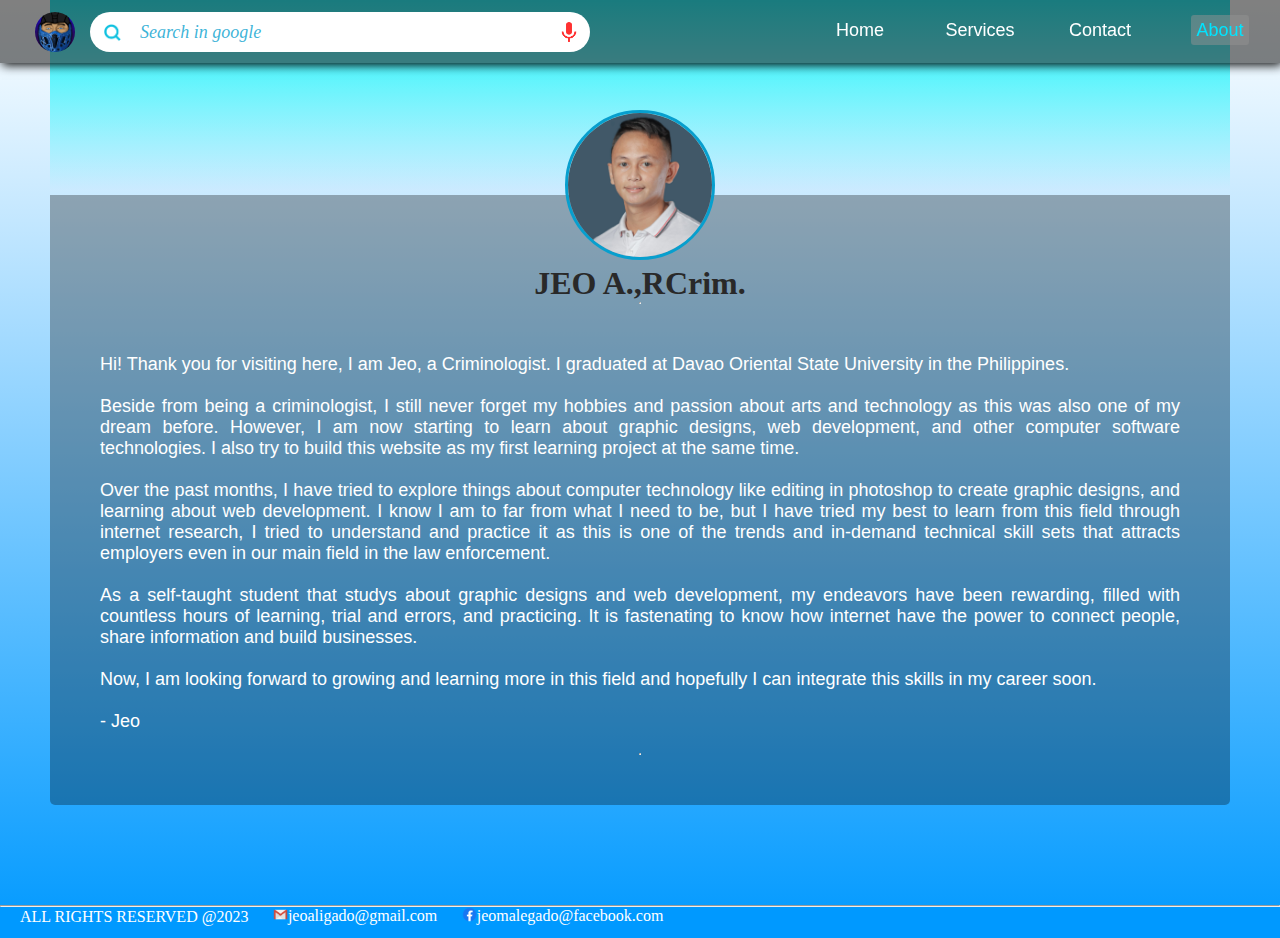
==== commit 7e1c3f02: "Update about.html" ====
--- a/about.html
+++ b/about.html
@@ -10,7 +10,7 @@
   </head>
 
   <body>
-
+<!--NAVIGATION AREA-->
     <header>
       <nav class="menu-bar">
         <ul>
@@ -37,7 +37,9 @@
           <li><a class="active" href="#">About</a></li>
         </ul>
       </nav>
+<!--LOGO AREA-->
       <img src="images/image.jpg" alt="JTECH" class="logo">
+<!--SEARCH BAR FUNCTION AREA-->
       <form action="https://www.google.com/search" method="get" id="search-form" target="_blank">
         <div>
             <input class="search-bar" name="q" type="text" placeholder="Search in google" id="search-input"></input>
@@ -45,18 +47,18 @@
         </div>
           <img src="images/voice.png" class="voice" onclick="startDictation()">
         </form>
-
+<!--SIDEBAR AREA-->
         <img src="images/menu.png" class="click">
         <div class="side-bar">
             <ul>
               <li><a class="active" href="index.html">Home</a></li>   
               <li><a href="services1.html">COMPUTER SOFTWARE</a></li>     
               <li><a href="services2.html">GRAPHIC DESIGN</a></li>      
-              <li><a href="about.html">About</a></li> 
               <li><a href="https://mail.google.com/mail/u/0/#inbox?compose=DmwnWrRpclWcKRrTxqCfWpdjZSNBJkvrHqzbWdTNhbMmDcPJSkVhptGjtJBCdbhfcXjclWbwxVpB" target="_blank" onclick="alert ('You are about to exit the site, Continue?')" style="display: inline-flex;"><img src="images/gmail.png" class="gmail">Gmail</a></li> 
               <li><a href="https://www.facebook.com/jeo.malegado" target="_blank" onclick="alert ('You are about to exit the site, Continue?')" style="display: inline-flex;"><img src="images/fb.png" class="fb">facebook<a></li>
         </div>
     </header>
+<!--BODY AND CONTENT AREA-->   
       <div class="body">
         <div class="cover"></div>
         <div class="profile"><img src="images/jeo.jpg" class="jeo"></div>
@@ -81,6 +83,7 @@
             <hr>
 						</p>
 		    </div>
+<!--FOOTER AREA-->        
         <div class="footer3">
           <hr>
           <p>ALL RIGHTS RESERVED @2023</p> <p><img src="images/gmail.png" class="fimage">jeoaligado@gmail.com</p> <p><img src="images/fb.png" class="fimage">jeomalegado@facebook.com</p>
@@ -90,7 +93,7 @@
 
 
   </body>
-
+<!--JAVASCRIPT LINKS AREA-->
   <script src="voice.js"></script>
   <script src="sidebar.js"></script>
   <script src="calendar.js"></script>
--- a/home.css
+++ b/home.css
@@ -3,7 +3,7 @@
 
     padding: 0;
     margin: 0;
-    font-family: outfit, century gothic, normal;
+    font-family: "Outfit", "century gothic", "Didact Gothic", normal, Roboto, Arial, sans-serif;
     font-weight: lighter;
     box-sizing:border-box;
     text-decoration: none;
@@ -16,27 +16,20 @@
     }
 }
 
-
-body {
-    background: rgb(255, 255, 255);
-    width: 100%;
-    height: 100%;
-
-}
-
 .header {
-    filter: brightness(75%);
     position: absolute;
     top: 0;
     width: 100%;
-    z-index: -1;
+    filter: brightness(40%);
+    z-index: 1;
 }
 
 .body {
-    display: block;
-    margin-top:0px;
+    background: linear-gradient(white, rgb(0, 153, 255));
+    position: absolute;
+    top:0px;
     width: 100%;
-    height: 100vh;
+    height: fit-content;
     animation: slide 1s ease;
 
 }
@@ -82,7 +75,7 @@
     font-size: 18px;
     text-align: center;
     box-shadow: 2px 2px 10px black;
-    z-index: 2;
+    z-index: 3;
 }
 
 .search-bar {
@@ -296,27 +289,42 @@
     padding-top: 0;
 
 }
-
+ 
 .first {
-    display:block;
-    width: fit-content;
+    display: flex;
+    position: absolute;
     left: 0;
     right: 0;
-    margin-top: 240px;
-    margin-left: 40px;
-    align-items: center;
+    top: 400px;
+    justify-content: center;
+    z-index: 2;
 }
 
 .welcome-text {
-    color: rgb(0, 243, 251);
+    position: absolute;
+    color: rgb(7, 159, 206);
     font-size: 40px;
     text-align: center;
     text-decoration: double;
-    font-weight: 800;
-    font-family: Outfit;
+    font-weight: 600;
+    font-family: "outfit";
     animation: slide 1s ease;
-    margin-top: 160px;
-    margin-bottom: 50px;
+    top: 320px;
+    left: 400px;
+    z-index: 1;
+}
+
+.welcome-text2 {
+    position: absolute;
+    color: rgb(7, 159, 206);
+    font-size: 40px;
+    text-align: center;
+    text-decoration: double;
+    font-weight: 600;
+    font-family: "outfit";
+    top: 150px;
+    left: 0;
+    right: 0;
     z-index: 1;
 }
 
@@ -350,72 +358,71 @@
 
 .about {
     display: block;
-    background-color: rgba(255, 255, 255, 0.3);
-    height: 800px;
-    width: 800px;
-    border-radius: 4px;
-    margin-left: 300px;
-    margin-right: 10px;
-    margin-top: 200px;
-    margin-bottom: 200px;
-    padding-bottom: 100px;
+    background-color: rgba(0, 0, 0, 0.3);
+    height: fit-content;
+    margin-top: 5px;
+    margin-left: 50px;
+    margin-right: 50px;
+    padding-top: 50px;
+    padding-left: 50px;
+    padding-right: 50px;
+    padding-bottom: 50px;
+    margin-bottom: 100px;
     text-align: justify;
-}
-
-.about:hover {
-    box-shadow: 2px 2px 11px black;
+    justify-items : center;
+    border-bottom-right-radius: 5px;
+    border-bottom-left-radius: 5px;
 }
 
 .about-me {
     color:white;
     font-size: 18px;
+    font-weight: 300px;
     cursor: pointer;
-    padding-top: 20px;
-    padding-left: 30px;
-    padding-right: 30px;
-    padding-bottom: 50px;
-
+    margin-top: 50px;
+}
+
+.cover {
+    display: block;
+    background: linear-gradient(rgb(0, 243, 251), transparent);
+    height: 190px;
+    margin-left: 50px;
+    margin-right: 50px;
+}
+
+.profile {
+    display: grid;
+    position:absolute;
+    justify-items: center;
+    top: 110px;
+    left: 0;
+    right: 0;
+    z-index: 2;
 }
 
 .jeo {
-    position: absolute;
-    display: block;
-    width:150px;
-    border: solid rgb(255, 255, 255);
-    border-width: 4px;
+    width: 150px;
+    border: solid rgb(7, 159, 206);
+    left: 0;
+    right: 0;
+    border-width: 3px;
     border-radius: 75px;
-    top: 120px;
-    left: 620px;
     z-index: 1;
 
-}
-
-.life {
-    position: fixed;
-    filter: brightness(40%);
-    z-index: -1;
-    top: 0;
-}
-
-.crim {
-    position: fixed;
-    filter: brightness(40%);
-    z-index: -1;
-    top: 0;
 }
 
 .nname {
     text-align:center;
-    padding-top: 80px;
     font-family: century gothic;
     font-weight: 600;
-    color: rgb(0, 0, 0);
+    color: rgb(41, 41, 41);
+    margin-top: 20px;
 }
 
 
 .tutorial1 {
-    display: inline-block;
-    width: 620px;
+    display: block;
+    width: 500px;
     height: 50px;
     color: rgb(255, 255, 255);
     background-color: rgb(16, 82, 223);
@@ -433,8 +440,8 @@
 
 
 .tutorial2 {
-    display: inline-block;
-    width: 620px;
+    display: block;
+    width: 500px;
     height: 50px;
     color: rgb(255, 255, 255);
     background-color: rgb(0, 243, 251);
@@ -522,16 +529,21 @@
     border-radius: 5px;
 }
 
-.accordion {
+.accordion { 
+    display: block;
+    margin-top: 250px;
     margin-left:150px;
-    width: 600px;
+    width: fit-content;
     margin-bottom: 100px;
 }
 
 .accordion li{
     list-style: none;
     width: 600px;
-    margin: 20px;
+    margin-top: 20px;
+    margin-left: 20px;
+    margin-right: 20px;
+    margin-bottom: 20px;
     padding: 10px;
     background-color: rgb(7, 159, 206);
     font-size:large;
@@ -540,7 +552,6 @@
     transform: slide 1s ease;
     box-shadow: 5px 5px 5px black;
 }
-
 
 .me {
     width: 200px;
@@ -567,7 +578,6 @@
 
 }
 
-
 .polo {
     width: 300px;
     border-radius: 5px;
@@ -606,7 +616,7 @@
 }
 
 .form {
-    background: rgba(16, 82, 223,0.3);
+    background: rgba(0, 243, 251, 0.6);
     font-family: outfit;
     font-size: 20px;
     color:white;
@@ -732,17 +742,18 @@
 .socmed {
     display: inline-flex;
     position: absolute;
-    bottom: 0;
     font-size: 20px;
-    margin-bottom: 20px;
+    top: 580px;
     margin-left: 150px;
     height: fit-content;
+    z-index: 2;
 
 }
 
 .socmed p {
     color: white;
-    font-family: outfit;
+    display: inline-flex;
+    font-family: "Outfit";
     font-weight: 500;
     margin-left: 50px;
 }
@@ -751,17 +762,11 @@
     display: inline-flex;
     position: absolute;
     font-size: 20px;
-    margin-left: 50px;
+    left: 50px;
+    top: 850px;
     color: white;
-
-}
-
-.socmed3 {
-    display: none;
-}
-
-.socmed3 p{
-    display: none;
+    z-index: 2;
+
 }
 
 p .fbimage {
@@ -776,49 +781,43 @@
 
 
 .footer1 {
-    position: static;
-    margin-top: 400px;
+    display: block;
     background-color: rgb(0, 153, 255);
     width: 100%;
     color: white;
-    z-index: 3;
 }
 
 .footer2 {
-    position: static;
-    margin-top: 600px;
+    display: block;
     background-color: rgb(0, 153, 255);
     width: 100%;
     color: white;
-    z-index: 3;
 }
 
 .footer3 {
-    position: static;
-    margin-top: 800px;
+    display: block;
     background-color: rgb(0, 153, 255);
     width: 100%;
     color: white;
-    z-index: 3;
 }
 
 .footer1 p {
     height: 30px;
-    font-family: arial;
+    font-family: "Outfit";
     display: inline-flex;
     margin-left: 20px;
 }
 
 .footer2 p {
     height: 30px;
-    font-family: arial;
+    font-family: "Outfit";
     display: inline-flex;
     margin-left: 20px;
 }
 
 .footer3 p {
     height: 30px;
-    font-family: arial;
+    font-family: "Outfit";
     display: inline-flex;
     margin-left: 20px;
 }
@@ -829,13 +828,14 @@
 }
 
 .date {
-    position: static;
+    position: absolute;
+    padding: 3px;
     top: 0;
-    margin-left: 950px;
-    margin-top: 30px;
+    left: 950px;
+    top: 550px;
     width: 300px;
     height: 300px;
-    background-color: white;
+    background-color: rgb(0, 255, 13);
     display: block;
     align-items: center;
     color: black;
@@ -843,6 +843,13 @@
     box-shadow: 1px 1px 11px;
     z-index:1;
 
+}
+
+.cal {
+    background-color: white;
+    border-radius: 10px;
+    width: 100%;
+    height: 100%;
 }
 
 .top, .down {
@@ -886,17 +893,16 @@
 
 
 .side-bar {
-    display: flex;
+    display: none;
     flex-direction: column;
-    width: 180px;
+    width: 120px;
     height: 100%;
     margin-top: 63px;
     background-color: rgba(129, 127, 127, 0.5);
     color: white;
-    padding: 20px;
+    padding: 5px;
     position: fixed;
-    top: 0;
-    right: -185px;
+    right: -120px;
     z-index: 2;
     transition: right 0.5s ease-in-out;
   }
@@ -928,9 +934,9 @@
     color: white;
     margin-top: 5px;
     margin-bottom: 5px;
-    margin-left: 10px;
-    margin-right: 10px;
-    font-size: 16px;
+    margin-left: 5px;
+    margin-right: 5px;
+    font-size: 12px;
 
   }
 
@@ -938,860 +944,980 @@
     background: none;
   }
 
-
-
-
-@media screen and (max-width:800px) {
-
-@keyframes slide {
-    0% {
-        transform: translateY(-100%);
-    }
-}
-
-*
-{
-
-    padding: 0;
-    margin: 0;
-    font-family: outfi;
-    font-weight: lighter;
-    box-sizing:border-box;
-    text-decoration: none;
-    list-style: none;
-}
-
-body {
-    background-color: rgb(255, 255, 255);
-    background-size: cover;
-    color: white;
-    max-width: 100%;
-    max-height: 100%
-
-}
-
-.body {
-    top: 0;
-    margin-top: 90px;
-    margin-bottom: 0px;
-    width: 100%;
-    height: 100vh;
-    animation: slide 1s ease;
-
-}
-
-.logo {
-    position: fixed;
-    top: 0;
-    left: 0;
-    width: 30px;
-    border-radius: 16px;
-    margin-left: 8px;
-    margin-top: 14px;
-    z-index: 3;
-}
-
-.logo:hover {
-    box-shadow: 1px 1px 8px 3px rgb(255, 255, 255);
-}
-
-
-.menu {
-    position: fixed;
-    top: 0;
-    right: 0;
-    right: 0;
-    width: 25px;
-    margin-right: 35px;
-    margin-top: 19px;
-    border-radius: 2px;
-    z-index: 3;
-}
-
-.menu:hover {
-    background-color: rgba(0, 0, 0, 0.5);
-}
-
-.menu-bar {
-    top: 0;
-    height: 60px;
-    position: fixed;
-    display:flex;
-    width:100%;
-    background-color: rgba(44, 44, 44, 0.6);
-    font-size: 18px;
-    text-align: center;
-    box-shadow: 2px 2px 10px black;
-    z-index: 3;
-}
-
-.search-bar {
-    position: fixed;
-    top: 0;
-    right: 0;
-    left: 0;
-    font-family:arial;
-    font-size: 16px;
-    color: black;
-    margin-top:12px;
-    margin-left:45px;
-    padding-left: 30px;
-    height: 35px;
-    width: 170px;
-    border-radius: 25px;
-    border-width: 0px;
-    outline: none;
-    transform: width(100px);
-    z-index: 3;
-}
-
-.search-bar:hover {
-    background-color: rgb(246, 244, 243);
-}
-
-.search-bar::placeholder {
-    color:rgba(7, 159, 206, 0.8);
-    font-family: Outfit;
-    font-weight: 300;
-    font-style: italic;
-    font-size: 16px;
-    margin-left: 0px;
-}
-
-.search-icon {
-    width: 20px;
-    border-radius: 25px;
-    top: 0;
-    left: 0;
-    background-color: transparent;
-
-}
-
-.search {
-    position: fixed;
-    top: 0;
-    margin-top: 12.5px;
-    margin-left: 48px;
-    padding-top: 2px;
-    width: 32px;
-    background-color: transparent;
-    border-radius: 25px;
-    outline: none;
-    border: none;
-    text-align: center;
-    font-size: 18px;
-    cursor: pointer;
-    z-index: 3;
-}
-
-.search:hover {
-    background-color: rgba(190, 189, 189, 0.5)
-}
-
-.voice {
-    width: 32px;
-    padding: 5px;
-    border-radius: 25px;
-    position: fixed;
-    margin-left: 220px;
-    top: 0;
-    margin-top: 14.2px;
-    z-index: 3;
-
-}
-
-.voice:hover { 
-    background-color: rgba(190, 189, 189, 0.5)
-
-}
-
-.menu-bar ul {
-    float: left;
-    list-style: none;
-    margin-left: 120px;
-    height: 63px;
-}
-
-.menu-bar ul li { 
-    width: 20px;
-    height:auto;
-    margin: 10px;
-    padding: 10px;
-}
-
-.menu-bar ul li a {
-    display: none;
-}
-
-.menu-bar ul li a:hover {
-    color:rgb(0, 229, 255);
-    background-color: rgba(146, 146, 146, .5);
-    padding: 5px;
-    border-radius: 3px;
-}
-
-li .active {
-    font-weight: 300;
-    font-size: 16px;
-    background: none;
-    color: rgba(128, 128, 128, .5 );
-    padding:5px;
-    border-radius: 3px;
-}
-
-.gmail {
-    width: 20px;
-    border-radius: 5px;
-}
-
-.fb {
-    width: 20px;
-    border-radius: 5px;
-}
-
-
-.header {
-    filter: brightness(75%);
-    position: absolute;
-    top: 0;
-    right: 0;
-    height: 300px;
-    z-index: -1;
-}
-
-.welcome-text {
-    color: rgb(0, 243, 251);
-    font-size: 20px;
-    text-align: center;
-    text-decoration: double;
-    font-weight: 800;
-    font-family: century gothic;
-    animation: slide 1s ease;
-    top: 0;
-    margin-top: 60px;
-    margin-bottom: 0px;
-    z-index: 1;
-}
-
-
-.about {
-    display: block;
-    background-color: rgba(255, 255, 255, 0.3);
-    height: 1300px;
-    border-radius: 4px;
-    left: 0;
-    right: 0;
-    margin-left: 10px;
-    margin-right: 10px;
-    margin-top: 200px;
-    margin-bottom: 100px;
-    padding-bottom: 100px;
-    text-align: justify;
-}
-
-.about:hover {
-    box-shadow: 2px 2px 11px black;
-}
-
-.about-me {
-    color:white;
-    font-size: 14px;
-    cursor: pointer;
-    padding-top: 30px;
-    padding-left: 30px;
-    padding-right: 30px;
-    padding-bottom: 50px;
-
-}
-
-.jeo {
-    position: absolute;
-    display: block;
-    width:90px;
-    border: solid rgb(255, 255, 255);
-    border-width: 4px;
-    border-radius: 45px;
-    top: 150px;
-    left: 50px;
-    z-index: 1;
-
-}
-
-.life {
-    position: fixed;
-    filter: brightness(40%);
-    z-index: -1;
-    top: 0;
-}
-
-.life {
-    position: fixed;
-    filter: brightness(35%);
-    z-index: -1;
-    top: 0;
-}
-
-.nname {
-    text-align:center;
-    padding-top: 50px;
-    font-family: outfit;
-    font-size: 16px;
-    font-weight: 600;
-    color: rgb(0, 0, 0);
-}
-
-
-
-.first {
-    display:block;
-    left: 0;
-    right: 0;
-    margin: 10px auto;
-    margin-top: 100px;
-    align-items: center;
-}
-
-
-.tutorial1 {
-    width: 120px;
-    height: 50px;
-    color: rgb(255, 255, 255);
-    background-color: rgb(16, 82, 223);
-    text-align: center;
-    font-size: 12px;
-    font-family: Outfit;
-    font-weight: 300;
-    padding: 10px;
-    border-radius: 5px;
-    border: none;
-    margin: 5px;
-    box-shadow: 5px 5px 10px black;
-    cursor: pointer;
-    z-index: 2;
-}
-
-.tutorial2 {
-    width: 120px;
-    height: 50px;
-    color: rgb(255, 255, 255);
-    background-color: rgb(0, 243, 251);
-    text-align: center;
-    font-size: 12px;
-    font-family: Outfit;
-    font-weight: 300;
-    padding: 10px;
-    border-radius: 5px;
-    border: none;
-    margin: 5px;
-    box-shadow: 5px 5px 10px black;
-    cursor: pointer;
-    z-index: 2;
-}
-
-.tutorial1:hover {
-    background-color: rgb(206, 235, 255);
-    color: black;
-    border-style: solid;
-    border-width: 2px;
-    border-color: rgb(16, 82, 223);
-}
-
-.tutorial2:hover {
-    background-color: rgb(206, 235, 255);
-    color: black;
-    border-style: solid;
-    border-width: 2px;
-    border-color: rgb(0, 153, 255);
-}
-
-
-.csr {
-    width: 500px;
-    height: 50px;
-    color: rgb(49, 49, 49);
-    background-color: rgb(7, 159, 206);
-    text-align: center;
-    font-size: 20px;
-    font-family: agency fb;
-    padding: 10px;
-    border-radius: 5px;
-    border: none;
-    margin-left: 200px;
-    margin-top: 10px;
-    box-shadow: 5px 5px 10px;
-    cursor:text;
-}
-
-.csr:hover {
-    font-weight: bold;
-}
-
-input[type=radio]{
-    display: none;  
-}
-
-
-.graphic {
-    width: 500px;
-    height: 50px;
-    color: rgb(49, 49, 49);
-    background-color: rgb(7, 159, 206);
-    text-align: center;
-    font-size: 20px;
-    font-family: agency fb;
-    padding: 10px;
-    border-radius: 5px;
-    border: none;
-    margin-left: 200px;
-    margin-top: 10px;
-    box-shadow: 5px 5px 10px;
-    cursor:text;
-}
-
-.graphic:hover {
-    font-weight: bold;
-}
-
-.victor {
-    width: 200px;
-    margin-top: 10px;
-    margin-left: 200px;
-    border-radius: 5px;
-}
-
-.accordion {
-    margin-left:20px;
-    width: 210px;
-}
-
-.accordion li{
-    list-style: none;
-    width: 215px;
-    margin: 20px;
-    padding: 10px;
-    background-color: rgb(7, 159, 206);
-    font-size:large;
-    border-radius: 5px;
-    overflow: hidden;
-    box-shadow: 5px 5px 5px black;
-}
-
-
-.me {
-    width: 100px;
-    margin-left: 10px;
-    border-radius: 10px;
-    box-shadow: 5px 5px 5px black;
-}
-
-.accordion li label {
-    display: flex;
-    align-items: center ;
-    padding: 10px;
-    color: white;
-    font-size: 18px;
-    font-weight: 400;
-    overflow: hidden;
-    cursor:pointer;
-}
-
-label::before {
-    content:'+';
-    margin-right: 10px;
-    font-size: 23px;
-
-}
-
-
-.polo {
-    width: 100px;
-    border-radius: 5px;
-    margin-left: 10px;
-    
-}
-
-.jersey {
-    width: 100px;
-    border-radius: 5px;
-    margin-left: 10px;
-}
-.info {
-    font-size: 18px;
-}
-
-.accordion .content {
-    color: white;
-    padding: 0 10px;
-    line-height: 26px;
-    max-height: 0;
-    overflow: hidden;
-    font-weight: 400;
-    transform: max-height 0.5s;
-}
-
-.accordion input[type=radio]:checked + label + .content {
-    max-height: fit-content;
-    padding: 10px 10px 10px;
-    overflow: hidden;
-
-}
-
-.accordion input[type=radio]:checked + label::before{
-    content: '-';
-}
-
-.form {
-    background: rgba(16, 82, 223,0.3);
-    font-family: outfit;
-    font-size: 18px;
-    color:white;
-    display: flex;
-    width: 155px;
-    height: 350px;
-    align-items: center;
-    margin-left: 5px;
-    margin-top: 10px;
-    border-radius: 10px;
-    align-items: center;
-
-  }
-  
-  .input1 {
-    background: none;
-    font-size: 16px;
-    color:white;
-    font-weight: 300;
-    border: solid white;
-    border-width: 1px;
-    outline: none;
-    padding: 10px;
-    height: 40px;
-    width: 130px;
-    margin-top: 20px;
-    margin-left: 10px;
-    border-radius: 20px;
-  }
-
-  .input1::placeholder {
-    color: black;
-}
-
-  .input2 {
-    background: none;
-    font-size: 16px;
-    color:white;
-    font-weight: 300;
-    border: solid white;
-    border-width: 1px;
-    outline: none;
-    padding: 10px;
-    height: 40px;
-    width: 130px;
-    font-size: 18px;
-    margin-top: 10px;
-    margin-left: 10px;
-    border-radius: 20px;
-  }
-  
-  .input2::placeholder {
-    color: black;
-}
-
-  .input3 {
-    background: none;
-    font-size: 16px;
-    color:white;
-    font-weight: 300;
-    border: solid white;
-    border-width: 1px;
-    outline: none;
-    padding: 10px;
-    height: 40px;
-    width: 130px;
-    font-size: 18px;
-    margin-top: 10px;
-    margin-left: 10px;
-    border-radius: 20px;
-  }
-  
-  .input3::placeholder {
-    color: black;
-}
-
-  .input4 {
-    background: none;
-    font-size: 16px;
-    color:white;
-    font-weight: 300;
-    border: solid white;
-    border-width: 1px;
-    outline: none;
-    padding: 10px;
-    height: 50px;
-    width: 130px;
-    font-size: 18px;
-    margin-top: 10px;
-    margin-left: 10px;
-    border-radius: 10px;
-  }
-
-  .input4::placeholder {
-    color: black;
-}
-
-  .button {
-    background: rgb(1, 32, 97);
-    font-size: 16px;
-    color: white;
-    font-weight: 300;
-    border:none;
-    outline: none;
-    height: 35px;
-    width: 80px;
-    cursor: pointer;
-    margin-top: 10px;
-    margin-left: 10px;
-    border: none;
-    border-radius: 21px;
-    box-shadow: 5px 5px 10px black;
-  }
-  
-.input1::placeholder {
-    color: black;
-}
-
-.third {
-    margin-bottom: 100px;
-}
-
-.fimage {
-    width: 15px;
-    height: 15px;
-}
-
-.date {
-    margin-left: 10px;
-    margin-right: 10px;
-    margin-top: 430px;
-    width: auto;
-    top: 0;
-    left: 0;
-    right: 0;
-    height: 280px;
-    background-color: white;
-    display: flex;
-    position: absolute;
-    align-items: center;
-    color: black;
-    border-radius: 10px;
-    box-shadow: 1px 1px 11px;
-    z-index: -1;
-
-}
-
-.socmed {
-    display: inline-block;
-    position: absolute;
-    top: 0;
-    left: 0;
-    right: 0;
-    font-size: x-small;
-    margin-top: 380px;
-    margin-left: 10px;
-    margin-right: 10px;
-    background-color: rgba(123, 123, 123, 0.6);
-    border-radius: 3px;
-
-}
-
-.socmed p{
-    display: flex;
-    flex-direction: row;
-    color: white;
-    font-family: outfit;
-    font-weight: 400;
-    margin-left: 10px;
-    height: fit-content;
-}
-
-p .fbimage {
-    width: 15px;
-    height: 15px;
-} 
-
-p .gimage {
-    width: 15px;
-    height: 15px;
-} 
-
-.socmed2 {
-    display: inline-flex;
-    position: absolute;
-    font-size: x-small;
-    left: 0;
-    right:0;
-    margin-left: 10px;
-    margin-right: 10px;
-    line-height: 10px;
-    margin-top: 285px;
-    top: 0;
-    color: white;
-
-}
-
-.socmed3 {
-    display: inline-flex;
-    position: absolute;
-    font-size: 14px;
-    top: 0;
-    left: 0;
-    right:0;
-    margin-left: 10px;
-    margin-right: 10px;
-    margin-top: 305px;
-    height: 70px;
-    color: white;
-    background-color: rgba(123, 123, 123, 0.6);
-    border-radius: 3px;
-
-}
-
-.socmed3 p{
-    margin: 10px auto;
-    left: 0;
-    right: 0;
-    font-weight: 400;
-
-}
-
-
-.click {
-    display: flex;
-    width: 30px;
-    position: fixed;
-    top: 0;
-    left: 0;
-    margin-left: 290px;
-    margin-top: 16px;
-    cursor: pointer;
-    border-radius: 5px;
-    z-index: 3;
-    
-}
-
-.click:hover {
-    background-color: rgba(190, 189, 189, 0.5)
-}
-
-
-.side-bar {
-    display: flex;
-    flex-direction: column;
-    width:125px;
-    height: 100%;
-    margin-top: 60px;
-    background-color: white;
-    color: white;
-    padding: 5px;
-    position: fixed;
-    top: 0;
-    right: -125px;
-    transition: right 0.5s ease-in-out;
-    z-index: 2;
-  }
-
-  .side-bar ul {
-    text-align: center;
-  }
-
-  .side-bar ul li {
-    display: flex;
-    flex-direction: column;
-    list-style: none;
-    text-align: center;
-    box-sizing: border-box;
-    background-color: transparent;
-    border-radius: 0px;
-    border-bottom: solid rgb(0, 136, 255);
-    border-width: 1.5px;
-    height: fit-content;
-    margin: 0;
-  }
-
-  .side-bar ul li:hover {
-    box-shadow: 1px 1px 10px rgb(0, 0, 0);
-    background-color: rgb(0, 243, 251);
-    border-width: 0;
-
-}
-
-.side-bar ul li a {
-    display: inline-block;
-    list-style: none;
-    text-decoration: none;
-    text-align: center;
-    color: rgb(0, 0, 0);
-    margin-top: 5px;
-    font-size: 16px;
-    font-weight: 400;
-
-  }
-
-  .side-bar ul li .active {
-    font-weight: 500;
-  }
-
-  .footer1 {
-    position: static;
-    margin-top: 200px;
-    background-color: rgb(0, 153, 255);
-    width: 100%;
-    color: white;
-    z-index: 3;
-    display: block;
-}
-
-.footer2 {
-    position: static;
-    margin-top: 500px;
-    background-color: rgb(0, 153, 255);
-    width: 100%;
-    color: white;
-    z-index: 3;
-    display: block;
-}
-
-.footer3 {
-    position: static;
-    margin-top: 900px;
-    background-color: rgb(0, 153, 255);
-    width: 100%;
-    color: white;
-    z-index: 3;
-    display: block;
-}
-
-.footer1 p {
-    height: 30px;
-    font-size: 16px;
-    font-family: arial;
-    text-align: left;
-    margin-left: 5px;
-}
-
-.footer2 p {
-    height: 30px;
-    font-size: 16px;
-    font-family: arial;
-    text-align: left;
-    margin-left: 5px;
-}
-
-.footer3 p {
-    height: 30px;
-    font-size: 16px;
-    font-family: arial;
-    text-align: left;
-    margin-left: 5px;
-}
-}
+hr {
+    font-weight: 50px;
+}
+
+
+
+
+
+
+
+@media screen and (max-width:600px) {
+    *
+    {
+    
+        padding: 0;
+        margin: 0;
+        font-family: "Outfit", "century gothic", "Didact Gothic", normal, Roboto, Arial, sans-serif;
+        font-weight: lighter;
+        box-sizing:border-box;
+        text-decoration: none;
+        list-style: none;
+    }
+    
+    @keyframes slide {
+        0% {
+            transform: translateY(-100%);
+        }
+    }
+    
+    .header {
+        position: fixed;
+        top: 0;
+        width: 100%;
+        height: 100%;
+        filter: brightness(40%);
+        z-index: -1;
+    }
+    
+    .body {
+        position: absolute;
+        background: linear-gradient(white, rgb(0, 153, 255));
+        top:0px;
+        width: 100%;
+        height: fit-content;
+        animation: slide 1s ease;
+    
+    }
+    
+    
+    .logo {
+        position: fixed;
+        top: 0;
+        left: 0;
+        width: 40px;
+        border-radius: 24px;
+        margin-left: 15px;
+        margin-top: 12px;
+        z-index: 3;
+    }
+    
+    .logo:hover {
+        box-shadow: 1px 1px 8px 3px rgb(255, 255, 255);
+    }
+    
+    
+    .menu {
+        position: fixed;
+        top: 0;
+        right: 0;
+        width: 25px;
+        margin-right: 35px;
+        margin-top: 19px;
+        border-radius: 2px;
+        z-index: 3;
+    }
+    
+    .menu:hover {
+        background-color: rgba(190, 189, 189, 0.5);
+    }
+    
+    .menu-bar {
+        position: fixed;
+        display:flex;
+        top: 0;
+        left: 0;
+        right: 0;
+        background-color: rgba(129, 127, 127, 0.5);
+        font-size: 18px;
+        text-align: center;
+        box-shadow: 2px 2px 10px black;
+        z-index: 3;
+    }
+    
+    .search-bar {
+        position: fixed;
+        top: 0;
+        right: 0;
+        left: 0;
+        font-family: "arial";
+        font-size: 16px;
+        color: black;
+        margin-top:12px;
+        margin-left: 65px;
+        padding-left: 30px;
+        height: 40px;
+        width: 150px;
+        border-radius: 25px;
+        border-width: 0px;
+        outline: none;
+        z-index: 3;
+    }
+    
+    .search-bar:hover {
+        background-color: rgb(246, 244, 243);
+    }
+    
+    .search-bar::placeholder {
+        color:rgba(7, 159, 206, 0.8);
+        font-family: Outfit;
+        font-weight: 300;
+        font-style: italic;
+        margin-left: 0px;
+    }
+    
+    .search-icon {
+        width: 20px;
+        border-radius: 25px;
+        top: 0;
+        left: 0;
+        background-color: transparent;
+    
+    }
+    
+    .search {
+        position: fixed;
+        top: 0;
+        margin-top: 15px;
+        margin-left: 68px;
+        padding-top: 2px;
+        width: 35px;
+        height: 34px;
+        background-color: transparent;
+        border-radius: 18px;
+        outline: none;
+        border: none;
+        text-align: center;
+        font-size: 18px;
+        cursor: pointer;
+        z-index: 3;
+    }
+    
+    .search:hover {
+        background-color: rgba(190, 189, 189, 0.5)
+    }
+    
+    .voice {
+        width: 32px;
+        padding: 5px;
+        border-radius: 25px;
+        position: fixed;
+        margin-left: 220px;
+        top: 0;
+        margin-top: 16.2px;
+        z-index: 3;
+    
+    }
+    
+    .voice:hover { 
+        background-color: rgba(190, 189, 189, 0.5)
+    
+    }
+    
+    .menu-bar ul {
+        float: left;
+        display: inline-flex;
+        list-style: none;
+        margin-left: 800px;
+        height: 63px;
+    }
+    
+    .menu-bar ul li { 
+        display: none;
+        width: 0px;
+        height: auto;
+        margin-top: 15px;
+        padding: 5px;
+    }
+    
+    .menu-bar ul li a {
+        text-decoration: none;
+        color: white;
+        font-size: 18px;
+        font-weight: 200;
+    }
+    
+    .menu-bar ul li a:hover {
+        color:rgb(0, 229, 255);
+        background-color: rgba(146, 146, 146, .5);
+        padding: 5px;
+        border-radius: 3px;
+    }
+    
+    .menu-bar ul li .active {
+        color:rgb(0, 229, 255);
+        background-color: rgba(146, 146, 146, .5);
+        padding: 5px;
+        cursor: pointer;
+        border-radius: 3px;
+    }
+    
+    .gmail {
+        width: 15px;
+        border-radius: 5px;
+    }
+    
+    .fb {
+        width: 15px;
+        border-radius: 5px;
+    }
+    
+    .reminder {
+        font-weight: 300;
+        color: red;
+        margin-left: 50px;
+    }
+    
+    .sub-menu-1 ul {
+        background-color: rgb(0, 153, 255);
+        margin: 20px;
+        box-sizing: border-box;
+        border-radius: 2px;
+        box-shadow: 2px 2px 8px black;
+        font-weight:lighter;
+        display: none;
+    }
+    
+    .sub-menu-1 ul li{
+        margin: 5px;
+    }
+    
+    .sub-menu-1 ul li a{
+        font-size: 14px;
+    }
+    
+    .menu-bar ul li:hover .sub-menu-1 {
+        display: block;
+        position: absolute;
+    }
+    
+    .menu-bar ul li:hover .sub-menu-1 ul {
+        display: block;
+        height: 90px;
+        width: 210px;
+    }
+    
+    .menu-bar ul li:hover .sub-menu-1 ul li {
+        text-align: left;
+        color: black;
+        width: fit-content;
+        font-weight: 300;
+    }
+    
+    .sub-menu-2 ul {
+        background-color: rgb(0, 153, 255);
+        margin: 20px;
+        box-sizing: border-box;
+        border-radius: 2px;
+        box-shadow: 2px 2px 8px black;
+        font-weight:lighter;
+        display: none;
+    
+    }
+    
+    .sub-menu-2 ul li{
+        margin: 5px;
+    }
+    
+    .sub-menu-2 ul li a{
+        font-size: 14px;
+    }
+    
+    .menu-bar ul li:hover .sub-menu-2 {
+        display: block;
+        position: absolute;
+    }
+    
+    .menu-bar ul li:hover .sub-menu-2 ul {
+        display: block;
+        height: 90px;
+        width: 120px;
+    }
+    
+    .menu-bar ul li:hover .sub-menu-2 ul li {
+        text-align: left;
+        color: black;
+        width: 120px;
+        font-weight: 300;
+    }
+    
+    .menu-bar ul li:hover .sub-menu-2 ul li a {
+        display: inline-flex;
+        margin: 0;
+        padding-top: 0;
+    
+    }
+    
+    .first {
+        display: flex;
+        position: absolute;
+        top: 390px;
+        justify-content: center;
+    }
+    
+    .welcome-text {
+        display: grid;
+        justify-items: center;
+        left: 0;
+        right: 0;
+        position: absolute;
+        color: rgb(7, 159, 206);
+        font-size: 30px;
+        text-align: center;
+        text-decoration: double;
+        font-weight: 600;
+        font-family: "outfit";
+        animation: slide 1s ease;
+        top: 160px;
+        z-index: 1;
+    }
+    
+    .welcome-text2 {
+        position: absolute;
+        color: rgb(7, 159, 206);
+        font-size: 30px;
+        text-align: center;
+        text-decoration: double;
+        font-weight: 600;
+        font-family: "outfit";
+        top: 100px;
+        left: 0;
+        z-index: 1;
+    }
+    
+    
+    .ads {
+        background-color: rgba(151, 148, 148, 0.3);
+        height: 600px;
+        width: 600px;
+        border-radius: 4px;
+        margin-left: 40px;
+        margin-right: 10px;
+        margin-top: 10px;
+        margin-bottom: 10px;
+    }
+    
+    .ads:hover {
+        box-shadow: 2px 2px 11px;
+    }
+    
+    .hi {
+        color:white;
+        font-size: 18px;
+        margin-top: 50px;
+        margin-bottom: 30px;
+        margin-left: 30px;
+        margin-right: 30px;
+        text-align: justify;
+        cursor: pointer;
+    
+    }
+    
+    .about {
+        display: block;
+        background-color: rgba(0, 0, 0, 0.3);
+        height: fit-content;
+        margin-top: 5px;
+        margin-left: 10px;
+        margin-right: 10px;
+        padding-top: 50px;
+        padding-left: 10px;
+        padding-right: 10px;
+        padding-bottom: 50px;
+        margin-bottom: 100px;
+        text-align: justify;
+        justify-items : center;
+        border-bottom-right-radius: 5px;
+        border-bottom-left-radius: 5px;
+    }
+    
+    .about-me {
+        color:white;
+        font-size: 18px;
+        font-weight: 300px;
+        cursor: pointer;
+        margin-top: 50px;
+    }
+    
+    .cover {
+        display: block;
+        background: linear-gradient(rgb(0, 243, 251), transparent);
+        height: 190px;
+        margin-left: 10px;
+        margin-right: 10px;
+    }
+    
+    .profile {
+        display: grid;
+        position:absolute;
+        justify-items: center;
+        top: 140px;
+        left: 0;
+        right: 0;
+        z-index: 2;
+    }
+    
+    .jeo {
+        width: 100px;
+        border: solid rgb(7, 159, 206);
+        left: 0;
+        right: 0;
+        border-width: 3px;
+        border-radius: 75px;
+        z-index: 1;
+    
+    }
+    
+    .nname {
+        text-align:center;
+        font-family: "century gothic";
+        font-size: 24px;
+        font-weight: 600;
+        color: rgb(41, 41, 41);
+        margin-top: 20px;
+    }
+    
+    
+    .tutorial1 {
+        display: block;
+        width: 120px;
+        height: 50px;
+        color: rgb(255, 255, 255);
+        background-color: rgb(16, 82, 223);
+        text-align: center;
+        font-size: 16px;
+        font-family: agency fb;
+        padding: 10px;
+        border-radius: 5px;
+        border: none;
+        margin: 10px;
+        box-shadow: 2px 2px 10px black;
+        z-index: 2;
+        cursor: pointer;
+    }
+    
+    
+    .tutorial2 {
+        display: block;
+        width: 120px;
+        height: 50px;
+        color: rgb(255, 255, 255);
+        background-color: rgb(0, 243, 251);
+        text-align: center;
+        font-size: 16px;
+        font-family: agency fb;
+        padding: 10px;
+        border-radius: 5px;
+        border: none;
+        margin-left: 10px;
+        box-shadow: 2px 2px 10px black;
+        z-index: 2;
+        cursor: pointer;
+    }
+    
+    .tutorial1:hover {
+        background-color: rgb(206, 235, 255);
+        color: black;
+        border-style: solid;
+        border-width: 2px;
+        border-color: rgb(16, 82, 223);
+        font-weight: bold;
+    }
+    
+    .tutorial2:hover {
+        background-color: rgb(206, 235, 255);
+        color: black;
+        border-style: solid;
+        border-width: 2px;
+        border-color: rgb(0, 153, 255);
+        font-weight: bold;
+    }
+    
+    .csr {
+        width: 500px;
+        height: 50px;
+        color: rgb(49, 49, 49);
+        background-color: rgb(7, 159, 206);
+        text-align: center;
+        font-size: 20px;
+        font-family: agency fb;
+        padding: 10px;
+        border-radius: 5px;
+        border: none;
+        margin-left: 200px;
+        margin-top: 10px;
+        box-shadow: 5px 5px 10px;
+        cursor:text;
+    }
+    
+    .csr:hover {
+        font-weight: bold;
+    }
+    
+    input[type=radio]{
+        display: none;  
+    }
+    
+    
+    .graphic {
+        width: 500px;
+        height: 50px;
+        color: rgb(49, 49, 49);
+        background-color: rgb(7, 159, 206);
+        text-align: center;
+        font-size: 20px;
+        font-family: agency fb;
+        padding: 10px;
+        border-radius: 5px;
+        border: none;
+        margin-left: 200px;
+        margin-top: 10px;
+        box-shadow: 5px 5px 10px;
+        cursor:text;
+    }
+    
+    .graphic:hover {
+        font-weight: bold;
+    }
+    
+    .victor {
+        width: 200px;
+        margin-top: 10px;
+        margin-left: 200px;
+        border-radius: 5px;
+    }
+    
+    .accordion {
+        position: relative;
+        left: 0;
+        right: 0;
+        margin-top: 200;
+        margin-left: 0px;
+        margin-right: 0px;
+        padding: 5px;
+        margin-bottom: 50vh;
+    }
+    
+    .accordion li{
+        list-style: none;
+        left: 0;
+        right: 0;
+        width: 100%;
+        margin-left: 0px;
+        margin-right: 10px;
+        margin-top: 10px;
+        padding: 10px;
+        background-color: rgb(7, 159, 206);
+        font-size:large;
+        border-radius: 5px;
+        overflow: hidden;
+        transform: slide 1s ease;
+        box-shadow: 5px 5px 5px black;
+    }
+    
+    .me {
+        width: 200px;
+        margin-left: 20px;
+        border-radius: 10px;
+        box-shadow: 5px 5px 5px black;
+    }
+    
+    .accordion li label {
+        display: flex;
+        align-items: center ;
+        padding: 5px;
+        color: white;
+        font-size: 20px;
+        font-weight: 400;
+        overflow: hidden;
+        cursor:pointer;
+    }
+    
+    label::before {
+        content:'+';
+        margin-right: 10px;
+        font-size: 23px;
+    
+    }
+    
+    
+    .polo {
+        width: 100%;
+        border-radius: 5px;
+        margin-left: 5px;
+        
+    }
+    
+    .jersey {
+        width: 100%;
+        border-radius: 5px;
+        margin-left: 5px;
+    }
+    .info {
+        font-size: 18px;
+    }
+    
+    .accordion .content {
+        color: white;
+        padding: 0 10px;
+        line-height: 26px;
+        max-height: 0;
+        overflow: hidden;
+        font-weight: 400;
+        transition: max-height, padding 0.8s;
+    }
+    
+    .accordion input[type=radio]:checked + label + .content {
+        max-height: fit-content;
+        padding: 10px 10px 10px;
+        overflow: hidden;
+    
+    }
+    
+    .accordion input[type=radio]:checked + label::before{
+        content: '-';
+    }
+    
+    .form {
+        background: rgba(0, 243, 251, 0.6);
+        font-family: "outfit";
+        font-size: 20px;
+        color:white;
+        display: flex;
+        width: 100%;
+        height: 350px;
+        justify-content: center;
+        margin-left: 0px;
+        margin-right: 0px;
+        margin-top: 20px;
+        border-radius: 10px;
+    
+      }
+      
+      .input1 {
+        background: none;
+        font-size: 14px;
+        color:white;
+        font-weight: 300;
+        border: solid white;
+        border-width: 1px;
+        outline: none;
+        padding: 10px;
+        width: 200px;
+        height: 40px;
+        margin-top: 20px;
+        margin-left: 10px;
+        margin-right: 10px;
+        border-radius: 20px;
+      }
+    
+    
+      .input1::placeholder {
+        color: black;
+    }
+    
+      .input2 {
+        background: none;
+        font-size: 14px;
+        color:white;
+        font-weight: 300;
+        border: solid white;
+        border-width: 1px;
+        outline: none;
+        padding: 10px;
+        width: 200px;
+        height: 40px;
+        margin-top: 20px;
+        margin-left: 10px;
+        margin-right: 10px;
+        border-radius: 20px;
+      }
+      
+      .input2::placeholder {
+        color: black;
+    }
+    
+      .input3 {
+        background: none;
+        font-size: 14px;
+        color:white;
+        font-weight: 300;
+        border: solid white;
+        border-width: 1px;
+        outline: none;
+        padding: 10px;
+        width: 200px;
+        height: 40px;
+        margin-top: 20px;
+        margin-left: 10px;
+        margin-right: 10px;
+        border-radius: 20px;
+      }
+      
+      .input3::placeholder {
+        color: black;
+    }
+    
+      .input4 {
+        background: none;
+        font-size: 14px;
+        color:white;
+        font-weight: 300;
+        border: solid white;
+        border-width: 1px;
+        outline: none;
+        padding: 10px;
+        width: 200px;
+        height: 40px;
+        margin-top: 20px;
+        margin-left: 10px;
+        margin-right: 10px;
+        border-radius: 20px;
+      }
+    
+      .input4::placeholder {
+        color: black;
+    }
+    
+      .button {
+        background: rgb(1, 32, 97);
+        font-size: 14px;
+        color: white;
+        font-weight: 300;
+        border:none;
+        outline: none;
+        height: 40px;
+        width: 100px;
+        cursor: pointer;
+        margin-top: 10px;
+        margin-left: 10px;
+        border: none;
+        border-radius: 21px;
+        box-shadow: 5px 5px 5px black;
+      }
+      
+    .input1::placeholder {
+        color: black;
+    }
+    
+    .third {
+        margin-bottom: 500px;
+    }
+    
+    .socmed {
+        display: grid;
+        left: 0;
+        right: 0;
+        justify-items: left;
+        position: absolute;
+        font-size: 12px;
+        top: 460px; 
+        margin-left: 0px;
+        height: fit-content;
+        
+    
+    }
+    
+    .socmed p {
+        color: white;
+        display: inline-flex;
+        font-family: "Outfit";
+        font-weight: 400;
+        font-size: 12px;
+        margin-left: 20px;
+    }
+    
+    .socmed2 {
+        display: grid;
+        justify-items: center;
+        position: absolute;
+        font-size: 12px;
+        left: 0;
+        right: 0;
+        top: 820px;
+        color: white;
+    
+    }
+    
+    p .fbimage {
+        width: 18px;
+        height: 18px;
+    } 
+    
+    p .gimage {
+        width: 18px;
+        height: 18px;
+    } 
+    
+    
+    .footer1 {
+        display: block;
+        background-color: rgb(0, 153, 255);
+        width: 100%;
+        color: white;
+    }
+    
+    .footer2 {
+        display: block;
+        background-color: rgb(0, 153, 255);
+        width: 100%;
+        color: white;
+    }
+    
+    .footer3 {
+        display: block;
+        background-color: rgb(0, 153, 255);
+        width: 100%;
+        color: white;
+    }
+    
+    .footer1 p {
+        height: 30px;
+        font-family: "Outfit";
+        display: inline-flex;
+        margin-left: 20px;
+    }
+    
+    .footer2 p {
+        height: 30px;
+        font-family: "Outfit";
+        display: inline-flex;
+        margin-left: 20px;
+    }
+    
+    .footer3 p {
+        height: 30px;
+        font-family: "Outfit";
+        display: inline-flex;
+        margin-left: 20px;
+    }
+    
+    .fimage {
+        width: 15px;
+        height: 15px;
+    }
+    
+    .date {
+        display: grid;
+        align-self: center;
+        padding: 3px;
+        left: 0;
+        right: 0;
+        top: 520px;
+        width: 100%;
+        height: 300px;
+        background-color: rgb(0, 255, 13);
+        display: block;
+        align-items: center;
+        color: black;
+        border-radius: 0px;
+        box-shadow: 1px 1px 11px;
+        z-index:1;
+    
+    }
+    
+    .cal {
+        background-color: rgb(255, 255, 255);
+        border-radius: 10px;
+        width: 100%;
+        height: 100%;
+    }
+    
+    .top, .down {
+        width: 100%;
+        display: flex;
+        align-items: center;
+        justify-content: center;
+    
+    }
+    
+    .top {
+        height: 100%;
+        background-color: rgb(8, 255, 33);
+        border-top-left-radius: 10px;
+        border-top-right-radius: 10px;
+    }
+    
+    .down {
+        height: 100%;
+        font-size: 40px;
+    
+    }
+    
+    .click {
+        display: flex;
+        width: 30px;
+        position: fixed;
+        top: 0;
+        right: 0;
+        margin-top: 16px;
+        margin-right: 15px;
+        cursor: pointer;
+        border-radius: 5px;
+        z-index: 3;
+        
+    }
+    
+    .click:hover {
+        background-color: rgba(190, 189, 189, 0.5)
+    }
+
+    .side-bar {
+        display: flex;
+        flex-direction: column;
+        width: 120px;
+        height: 100%;
+        margin-top: 63px;
+        background-color: rgba(129, 127, 127, 0.5);
+        color: white;
+        padding-left: 5px;
+        padding-right: 0;
+        position: fixed;
+        right: -120px;
+        z-index: 3;
+        transition: right 0.5s ease-in-out;
+      }
+
+      .side-bar ul {
+        text-align: center;
+      }
+    
+      .side-bar ul li {
+        list-style: none;
+        text-align: center;
+        box-sizing: border-box;
+        background-color: rgb(0, 94, 255);
+        padding: 5px;
+        margin-top: 10px;
+        margin-bottom: 10px;
+        margin-left: 3px;
+        margin-right: 0;
+        border-radius: 0;
+      }
+    
+      .side-bar ul li:hover {
+        box-shadow: 1px 1px 12px rgb(0, 0, 0);
+        background-color: rgb(1, 67, 180);
+    
+    }
+    
+      .side-bar ul li a {
+        display: block;
+        list-style: none;
+        text-decoration: none;
+        color: white;
+        margin-top: 5px;
+        margin-bottom: 5px;
+        margin-left: 5px;
+        margin-right: 5px;
+        font-size: 12px;
+    
+      }
+    
+      .side-bar ul li .active {
+        background: none;
+      }
+    
+}
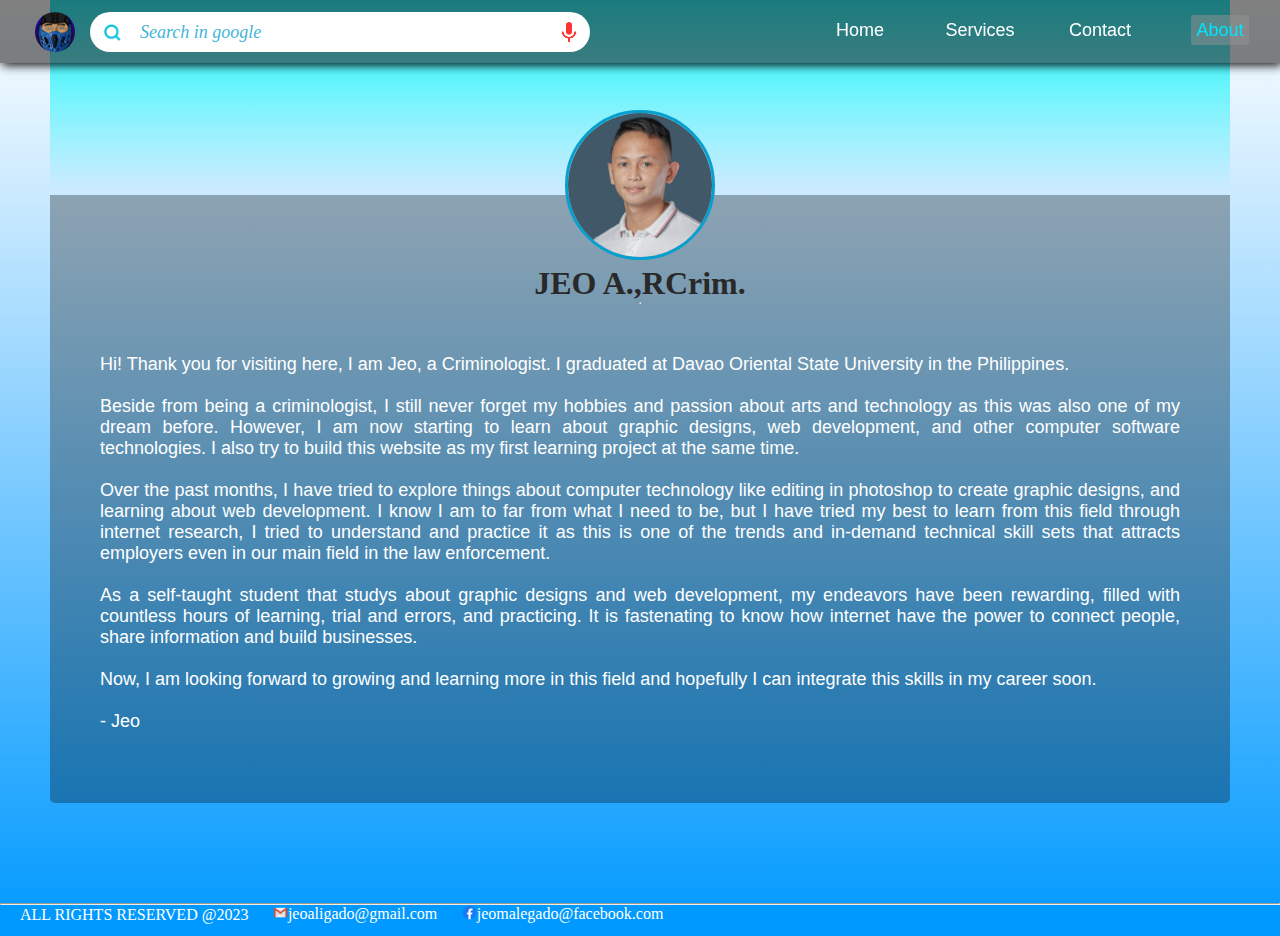
==== commit c4a20e24: "Update about.html" ====
--- a/about.html
+++ b/about.html
@@ -80,7 +80,6 @@
 						 - Jeo
             <br>
             <br>
-            <hr>
 						</p>
 		    </div>
 <!--FOOTER AREA-->        
--- a/home.css
+++ b/home.css
@@ -1264,13 +1264,13 @@
         right: 0;
         position: absolute;
         color: rgb(7, 159, 206);
-        font-size: 30px;
+        font-size: 20px;
         text-align: center;
         text-decoration: double;
         font-weight: 600;
         font-family: "outfit";
         animation: slide 1s ease;
-        top: 160px;
+        top: 175px;
         z-index: 1;
     }
     
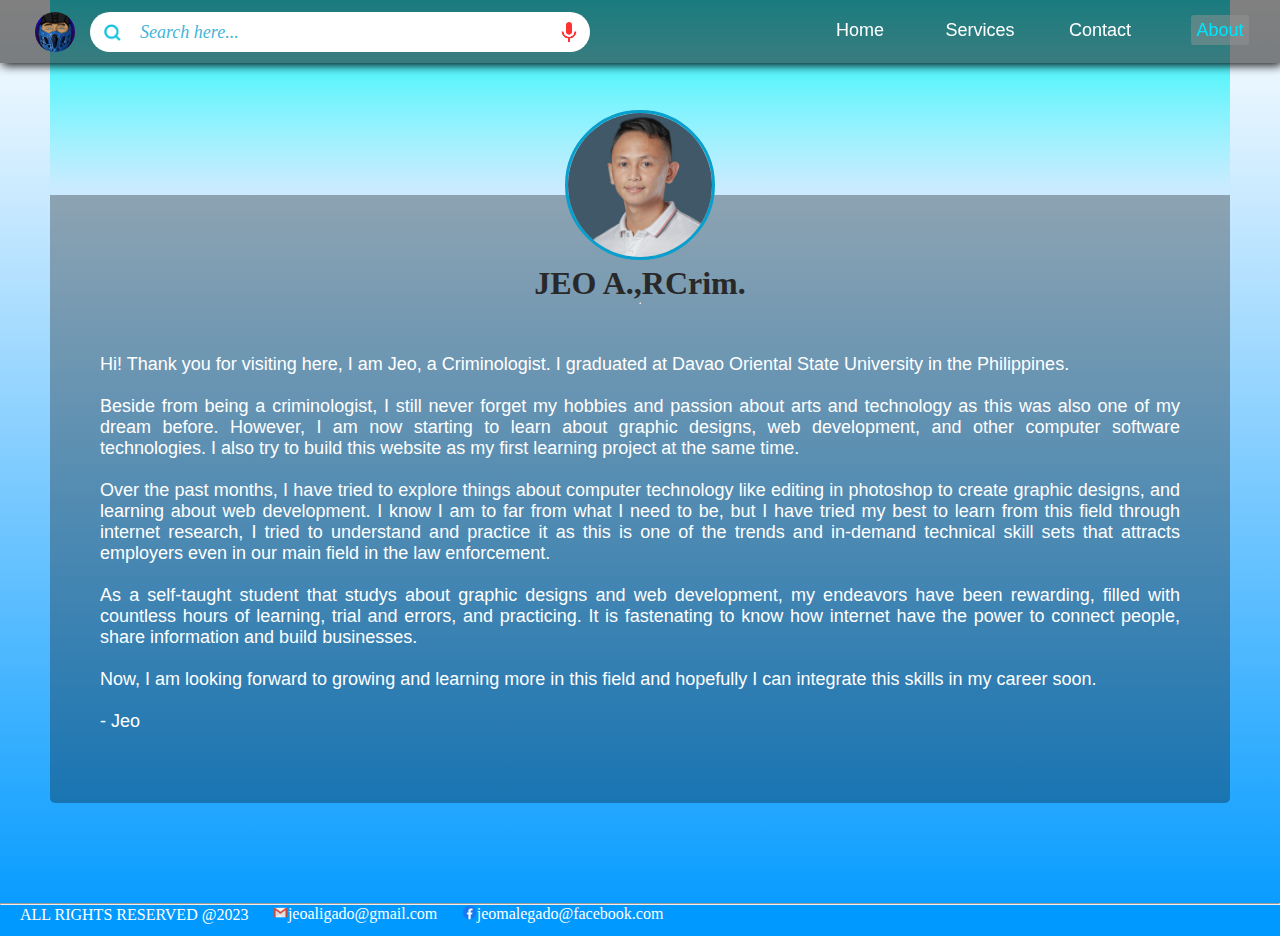
==== commit 9acdf397: "Update about.html" ====
--- a/about.html
+++ b/about.html
@@ -42,7 +42,7 @@
 <!--SEARCH BAR FUNCTION AREA-->
       <form action="https://www.google.com/search" method="get" id="search-form" target="_blank">
         <div>
-            <input class="search-bar" name="q" type="text" placeholder="Search in google" id="search-input"></input>
+            <input class="search-bar" name="q" type="text" placeholder="Search here..." id="search-input"></input>
             <button type="submit" class="search"><img src="images/search.png" class="search-icon"></button>			
         </div>
           <img src="images/voice.png" class="voice" onclick="startDictation()">
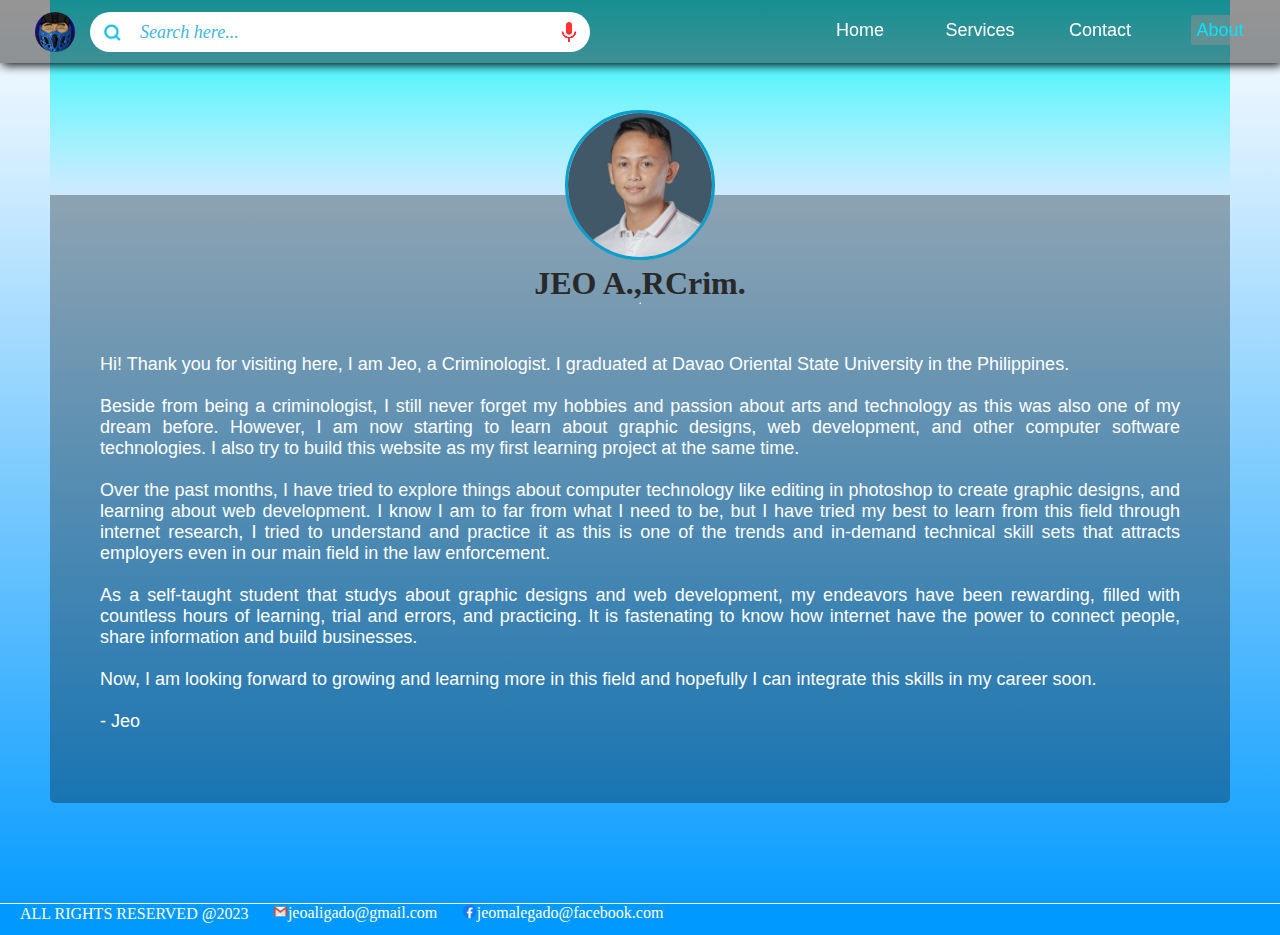
==== commit 06adab50: "Update about.html" ====
--- a/about.html
+++ b/about.html
@@ -84,7 +84,6 @@
 		    </div>
 <!--FOOTER AREA-->        
         <div class="footer3">
-          <hr>
           <p>ALL RIGHTS RESERVED @2023</p> <p><img src="images/gmail.png" class="fimage">jeoaligado@gmail.com</p> <p><img src="images/fb.png" class="fimage">jeomalegado@facebook.com</p>
         </div>
       </div>
--- a/home.css
+++ b/home.css
@@ -9,6 +9,9 @@
     text-decoration: none;
     list-style: none;
 }
+ 
+@import url('https://fonts.googleapis.com/css2?family=Outfit:wght@200;300&display=swap');
+
 
 @keyframes slide {
     0% {
@@ -71,7 +74,7 @@
     display:flex;
     top: 0;
     width: 100%;
-    background-color: rgba(44, 44, 44, 0.6);
+    background-color: rgba(44, 44, 44, 0.5);
     font-size: 18px;
     text-align: center;
     box-shadow: 2px 2px 10px black;
@@ -309,15 +312,15 @@
     font-weight: 600;
     font-family: "outfit";
     animation: slide 1s ease;
-    top: 320px;
-    left: 400px;
+    top: 250px;
+    left: 750px;
     z-index: 1;
 }
 
 .welcome-text2 {
     position: absolute;
     color: rgb(7, 159, 206);
-    font-size: 40px;
+    font-size: 30px;
     text-align: center;
     text-decoration: double;
     font-weight: 600;
@@ -766,7 +769,10 @@
     top: 850px;
     color: white;
     z-index: 2;
-
+}
+
+.socmed2 p {
+    font-size: 16px;
 }
 
 p .fbimage {
@@ -780,25 +786,13 @@
 } 
 
 
-.footer1 {
+.footer1, .footer2, .footer3 {
     display: block;
     background-color: rgb(0, 153, 255);
     width: 100%;
     color: white;
-}
-
-.footer2 {
-    display: block;
-    background-color: rgb(0, 153, 255);
-    width: 100%;
-    color: white;
-}
-
-.footer3 {
-    display: block;
-    background-color: rgb(0, 153, 255);
-    width: 100%;
-    color: white;
+    border-top: solid;
+    border-width: 1px;
 }
 
 .footer1 p {
@@ -887,22 +881,17 @@
     
 }
 
-.click:hover {
-    background-color: rgba(190, 189, 189, 0.5)
-}
-
-
 .side-bar {
     display: none;
     flex-direction: column;
-    width: 120px;
+    width: 125px;
     height: 100%;
     margin-top: 63px;
     background-color: rgba(129, 127, 127, 0.5);
     color: white;
     padding: 5px;
     position: fixed;
-    right: -120px;
+    right: -125px;
     z-index: 2;
     transition: right 0.5s ease-in-out;
   }
@@ -1063,7 +1052,7 @@
     .search-bar::placeholder {
         color:rgba(7, 159, 206, 0.8);
         font-family: Outfit;
-        font-weight: 300;
+        font-weight: 500;
         font-style: italic;
         margin-left: 0px;
     }
@@ -1155,12 +1144,14 @@
     }
     
     .gmail {
-        width: 15px;
+        width: 18px;
+        height: 18px;
         border-radius: 5px;
     }
     
     .fb {
-        width: 15px;
+        width: 16px;
+        height: 16px;
         border-radius: 5px;
     }
     
@@ -1264,7 +1255,7 @@
         right: 0;
         position: absolute;
         color: rgb(7, 159, 206);
-        font-size: 20px;
+        font-size: 24px;
         text-align: center;
         text-decoration: double;
         font-weight: 600;
@@ -1277,7 +1268,7 @@
     .welcome-text2 {
         position: absolute;
         color: rgb(7, 159, 206);
-        font-size: 30px;
+        font-size: 24px;
         text-align: center;
         text-decoration: double;
         font-weight: 600;
@@ -1388,6 +1379,7 @@
         background-color: rgb(16, 82, 223);
         text-align: center;
         font-size: 16px;
+        font-weight: bold;
         font-family: agency fb;
         padding: 10px;
         border-radius: 5px;
@@ -1407,6 +1399,7 @@
         background-color: rgb(0, 243, 251);
         text-align: center;
         font-size: 16px;
+        font-weight: bold;
         font-family: agency fb;
         padding: 10px;
         border-radius: 5px;
@@ -1713,7 +1706,7 @@
         justify-items: left;
         position: absolute;
         font-size: 12px;
-        top: 460px; 
+        top: 465px; 
         margin-left: 0px;
         height: fit-content;
         
@@ -1721,6 +1714,7 @@
     }
     
     .socmed p {
+        display: inline-block;
         color: white;
         display: inline-flex;
         font-family: "Outfit";
@@ -1738,39 +1732,46 @@
         right: 0;
         top: 820px;
         color: white;
-    
-    }
-    
+    }
+
     p .fbimage {
-        width: 18px;
-        height: 18px;
+        width: 16px;
+        height: 16px;
     } 
     
     p .gimage {
-        width: 18px;
-        height: 18px;
+        width: 16px;
+        height: 16px;
     } 
     
-    
-    .footer1 {
+    .footer1, .footer2, .footer3 {
         display: block;
         background-color: rgb(0, 153, 255);
         width: 100%;
         color: white;
-    }
-    
-    .footer2 {
-        display: block;
-        background-color: rgb(0, 153, 255);
-        width: 100%;
-        color: white;
-    }
-    
-    .footer3 {
-        display: block;
-        background-color: rgb(0, 153, 255);
-        width: 100%;
-        color: white;
+        border-top: solid;
+        border-width: 1px;
+    }
+    
+    .footer1 p {
+        height: 30px;
+        font-family: "Outfit";
+        display: inline-flex;
+        margin-left: 20px;
+    }
+    
+    .footer2 p {
+        height: 30px;
+        font-family: "Outfit";
+        display: inline-flex;
+        margin-left: 20px;
+    }
+    
+    .footer3 p {
+        height: 30px;
+        font-family: "Outfit";
+        display: inline-flex;
+        margin-left: 20px;
     }
     
     .footer1 p {
@@ -1859,23 +1860,20 @@
         z-index: 3;
         
     }
-    
-    .click:hover {
-        background-color: rgba(190, 189, 189, 0.5)
-    }
 
     .side-bar {
         display: flex;
         flex-direction: column;
-        width: 120px;
+        width: 125px;
         height: 100%;
+        top: 0;
         margin-top: 63px;
-        background-color: rgba(129, 127, 127, 0.5);
+        background-color: rgba(255, 255, 255, 0.8);
         color: white;
         padding-left: 5px;
         padding-right: 0;
         position: fixed;
-        right: -120px;
+        right: -125px;
         z-index: 3;
         transition: right 0.5s ease-in-out;
       }
@@ -1894,7 +1892,11 @@
         margin-bottom: 10px;
         margin-left: 3px;
         margin-right: 0;
-        border-radius: 0;
+        border-top-right-radius: 0px;
+        border-bottom-right-radius: 0px;
+        border-top-left-radius: 2px;
+        border-bottom-left-radius: 2px;
+        transition: right 0.5s ease-in-out;
       }
     
       .side-bar ul li:hover {
@@ -1904,7 +1906,7 @@
     }
     
       .side-bar ul li a {
-        display: block;
+        display: inline-block;
         list-style: none;
         text-decoration: none;
         color: white;
@@ -1912,7 +1914,7 @@
         margin-bottom: 5px;
         margin-left: 5px;
         margin-right: 5px;
-        font-size: 12px;
+        font-size: 14px;
     
       }
     
